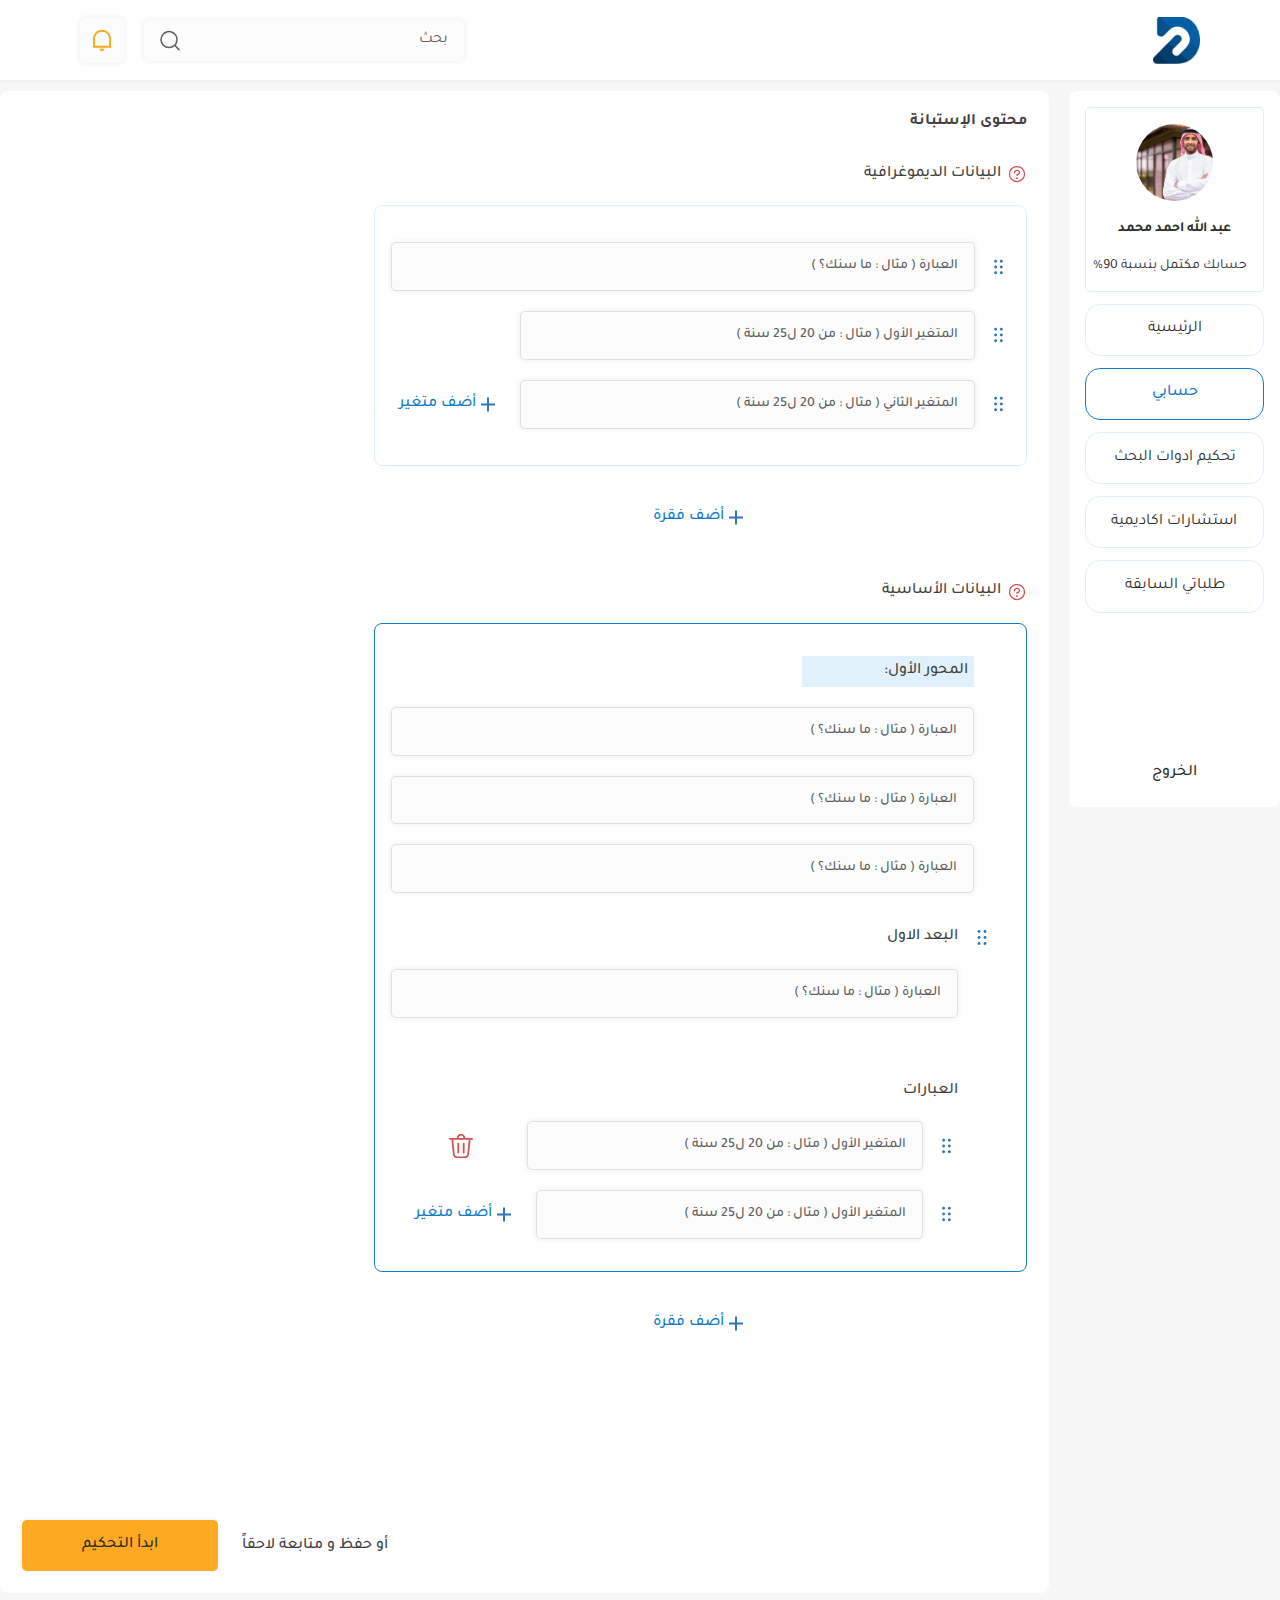
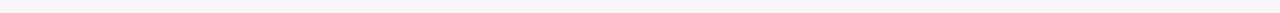
==== complete_questionnaire.html @ 5a5400a4 "Initial commit" ====
<!DOCTYPE html>
<html lang="ar" dir="rtl">

<head>
    <meta charset="UTF-8">
    <meta name="viewport" content="width=device-width, initial-scale=1.0">
    <link rel="stylesheet" href="./bootstrap/bootstrap.min.css">
    <link rel="preconnect" href="https://fonts.googleapis.com">
    <link rel="preconnect" href="https://fonts.gstatic.com" crossorigin>
    <link href="https://fonts.googleapis.com/css2?family=Tajawal:wght@200;300;400;500;700;800;900&display=swap" rel="stylesheet">
    

    <link rel="stylesheet" href="./styles/my_account.css">
    
    <script src="./bootstrap/bootstrap.min.js"></script>
    <title>Landing Page</title>
</head>

<body>
    <main class="main-container">
        <header class="header">
            <img src="../images/logo.png" alt="image logo" class="logo" />
            <div class="header-search">
                <div class="input-search">
                    <input type="text" name="search" placeholder="بحث" />
                    <img src="./images/icons/search.svg" alt="search icon" />
                </div>
                <div class="notification-container">
                    <img src="./images/icons/notifications.svg" alt="notification icon" />
                    <main class="notification">
                      <header>
                        <h1>اشعارات جديدة</h1>
                      </header>
                      <div class="notifications-container">
                        <div class="notification-item">
                          <img src="./images/icons/notification.svg" alt="notification right check icon"/>
                          <p>وافق 5 محكمون على طلبك, يمكنك الآن اكمال الطلب</p>
                        </div>
                      </div>
                    </main>
                </div>
                <div class="menu">
                    <img src="./images/menu.png" alt="menu icon" />
                </div>
            </div>
        </header>
        <div class="input-search" id="search">
          <input type="text" name="search" placeholder="بحث" />
          <img src="./images/icons/search.svg" alt="search icon" />
      </div>
        <aside class="aside show-aside">
            <div class="profile">
                <img src="./images/person1.png" alt="person profile image" />
                <h1>عبد الله احمد محمد</h1>
                <p>حسابك مكتمل بنسبة 90%</p>
            </div>
            <nav class="main-nav">
                <ul>
                    <li>
                        <a href="#">الرئيسية</a>
                    </li>
                    <li>
                        <a href="#" class="active">حسابي</a>
                    </li>
                    <li>
                        <a href="#">تحكيم ادوات البحث</a>
                    </li>
                    <li>
                        <a href="#">استشارات اكاديمية</a>
                    </li>
                    <li>
                        <a href="#">طلباتي السابقة</a>
                    </li>
                </ul>
            </nav>
            <button class="sign-out">الخروج</button>
        </aside>
        <main class="main">
            <div class="inner-main">
                <h1>محتوى الإستبانة</h1>
                <div class="questionnaire-sub-header">
                  <img src="./images/icons/questionIcon.svg" alt="question error icon" id="redicon"/>
                  <p>البيانات الديموغرافية</p>
                  <div class="to-help">
                    <p>اهلا بك, نحن هنا لمساعدتك. </p>
                    <p>اتبع هذا الرابط في التوقيت المحدد لبدء الإستشارة</p>
                  </div>
                </div>
                <div class="sections-container">
                  <div class="data-section" id="first-question-section">
                    <form class="form" id="dropArea">
                      <div class="drag-drop" draggable="true">
                        <img src="./images/icons/dragdrop.svg" alt="drog drop  icon" class="draggable"  draggable="true" ondragstart="dragStart(event)"/>
                        <input type="text" class="form-control general-control" id="exampleInputName" aria-describedby="textHelp" placeholder="العبارة ( مثال : ما سنك؟ )">
                  
                      </div>
                      <div class="drag-drop" draggable="true">
                        <img src="./images/icons/dragdrop.svg" alt="drag drop icon" class="draggable"  draggable="true" ondragstart="dragStart(event)"/>
                        <input type="text" class="form-control general-control second" id="exampleInputName" aria-describedby="textHelp" placeholder="المتغير الأول ( مثال : من 20 ل25 سنة )">
                        <div class="add-variable" id="add_var">
                          <img src="./images/icons/plus.svg" alt="plus icon"/>
                          <p>أضف متغير</p>
                        </div>
                      </div>
                      <div class="drag-drop" draggable="true">
                        <img src="./images/icons/dragdrop.svg" alt="drag drop icon" class="draggable"  draggable="true" ondragstart="dragStart(event)"/>
                        <input type="text" class="form-control general-control" id="exampleInputName" aria-describedby="textHelp" placeholder="المتغير الثاني ( مثال : من 20 ل25 سنة )">
                        <div class="add-variable">
                          <img src="./images/icons/plus.svg" alt="plus icon" />
                          <p onclick="addVariableItem(this)" id="add-variable-small">أضف متغير</p>
                        </div>
                      </div>
                    </form>
                  </div>
                </div>
                <div class="add-section">
                  <img src="./images/icons/plus.svg" alt="add plus icon"/>
                  <p onclick="addNewSection()">أضف فقرة</p>
                </div>
                <div class="main-data">
                  <div class="questionnaire-sub-header">
                    <img src="./images/icons/questionIcon.svg" alt="question error icon" id="redicon"/>
                    <p>البيانات الأساسية</p>
                    <div class="to-help">
                      <p>اهلا بك, نحن هنا لمساعدتك. </p>
                      <p>اتبع هذا الرابط في التوقيت المحدد لبدء الإستشارة</p>
                    </div>
                  </div>
                  <div class="main-data-content" id="second-question-section">
                    <div class="section-second-container">
                      <div class="inner-main-content">
                        <div class="first-part">
                          <p>المحور الأول:</p>
                        </div>
                        <form class="form">
                          <div class="form-item main-item">
                            <input type="text" class="form-control general-control" id="exampleInputName" aria-describedby="textHelp" placeholder="العبارة ( مثال : ما سنك؟ )">
                      
                          </div>
                          <div class="form-item main-item">
                            <input type="text" class="form-control general-control" id="exampleInputName" aria-describedby="textHelp" placeholder="العبارة ( مثال : ما سنك؟ )">
                      
                          </div>
                          <div class="form-item">
                            <input type="text" class="form-control general-control" id="exampleInputName" aria-describedby="textHelp" placeholder="العبارة ( مثال : ما سنك؟ )">
                      
                          </div>
                      </div>
                      <div class="first-part-container">
                        <header>
                          <img src="./images/icons/dragdrop.svg" alt="drag drop icon"/>
                          <p>البعد الاول</p>
                        </header>
                        <div class="form">
                          <div class="form-item">
                            <input type="text" class="form-control general-control" id="exampleInputName" aria-describedby="textHelp" placeholder="العبارة ( مثال : ما سنك؟ )">
                      
                          </div>
                          <div class="concepts-container">
                            <p class="concepts">العبارات</p>
                            <div class="concepts-container-item" id="dropArea">
                              <div class="drag-drop" draggable="true">
                                <img src="./images/icons/dragdrop.svg" alt="drag drop icon" class="draggable"  draggable="true" ondragstart="dragStart(event)"/>
                                <input type="text" class="form-control general-control second" id="exampleInputName" aria-describedby="textHelp" placeholder="المتغير الأول ( مثال : من 20 ل25 سنة )">
                                <div class="trash-icon"><button onclick="deleteItem(this)"><img src="./images/icons/trash.svg" alt="trash icon" /></button></div>
                              </div>
                              <div class="drag-drop" draggable="true">
                                <img src="./images/icons/dragdrop.svg" alt="drag drop icon" class="draggable"  draggable="true" ondragstart="dragStart(event)"/>
                                <input type="text" class="form-control general-control second" id="exampleInputName" aria-describedby="textHelp" placeholder="المتغير الأول ( مثال : من 20 ل25 سنة )">
                                <div class="add-variable">
                                  <img src="./images/icons/plus.svg" alt="plus icon"/>
                                  <p onclick="addVariableItem(this)" id="add-variable-small">أضف متغير</p>
                                </div>
                              </div>
                            </div>
                          </div>
                        </div>
                      </div>
                      <div class="inner-main-drag"></div>
                    </div>
                  </div>

                </div>
                <div class="add-section">
                  <img src="./images/icons/plus.svg" alt="add plus icon"/>
                  <p onclick="addNewSectionSecondContainer()">أضف فقرة</p>
                </div>
                <!-- <div class="main-data" id="third-question-section">
                  
                  <div class="main-data-content section-two">
                    <div class="inner-main-content">
                      <div class="first-part section-part">
                        <p>المحور الأول:</p>
                      </div>
                      <form class="form">
                        <div class="form-item main-item">
                          <input type="text" class="form-control general-control" id="exampleInputName" aria-describedby="textHelp" placeholder="العبارة ( مثال : ما سنك؟ )">
                          
                        </div>
                        <div class="form-item main-item">
                          <input type="text" class="form-control general-control" id="exampleInputName" aria-describedby="textHelp" placeholder="العبارة ( مثال : ما سنك؟ )">
                          
                        </div>
                        <div class="form-item">
                          <input type="text" class="form-control general-control" id="exampleInputName" aria-describedby="textHelp" placeholder="العبارة ( مثال : ما سنك؟ )">
                          
                        </div>
                    </div>
                    <div class="first-part-container">
                      <header>
                        <img src="./images/icons/dragdrop.svg" alt="drag drop icon"/>
                        <p>البعد الاول</p>
                      </header>
                      <div class="form">
                        <div class="form-item">
                          <input type="text" class="form-control general-control" id="exampleInputName" aria-describedby="textHelp" placeholder="العبارة ( مثال : ما سنك؟ )">
                          
                        </div>
                        <div class="concepts-container">
                          <p class="concepts">العبارات</p>
                          <div class="concepts-container-item"  id="dropArea">
                            <div class="drag-drop" draggable="true">
                              <img src="./images/icons/dragdrop.svg" alt="drag drop icon"/>
                              <input type="text" class="form-control general-control second" id="exampleInputName" aria-describedby="textHelp" placeholder="2المتغير الأول ( مثال : من 20 ل25 سنة )">
                              <div class="trash-icon"><button onclick="deleteItem(this)"><img src="./images/icons/trash.svg" alt="trash icon" /></button></div>
                            </div>
                            <div class="drag-drop" draggable="true">
                              <img src="./images/icons/dragdrop.svg" alt="drag drop icon"/>
                              <input type="text" class="form-control general-control second" id="exampleInputName" aria-describedby="textHelp" placeholder="22المتغير الأول ( مثال : من 20 ل25 سنة )">
                              <div class="add-variable">
                                <img src="./images/icons/plus.svg" alt="plus icon"/>
                                <p onclick="addVariableItem(this)" id="add-variable-small">أضف متغير</p>
                              </div>
                            </div>
                          </div>
                        </div>
                      </div>
                    </div>
                    <div class="inner-main-drag"></div>
                  </div>

                </div>
                <div class="add-section">
                  <img src="./images/icons/plus.svg" alt="add plus icon"/>
                  <p onclick="addNewSectionThirdContainer()">أضف فقرة</p>
                </div> -->
            </div>
            <div class="save-btn-container second-button">
              <div class="footer-desc">
                <p>أو حفظ و متابعة لاحقاً</p>
              </div>
              <button class="save">ابدأ التحكيم</button></div>
        </main>
    </main>
    <script src="./scripts/JsAfterBlazor.js"></script>
</body>

</html>
---- styles/my_account.css ----
*{
  margin:0;
  padding:0;
  box-sizing:border-box;
}
html{
  font-size:62.5%;
  scroll-behavior: smooth;
}
body{
  font-family: "Tajawal", sans-serif;
  background-color:#FCFCFC;
  position: relative;
}
a{
  text-decoration:none;
}
ul {
  list-style:none;
}

.main-container {
    width: 100%;
    display: grid;
    grid-template-areas: "header header " "aside main" "aside main";
    grid-template-columns: 211px 1fr;
    column-gap: 2rem;
    row-gap: 1.1rem;
    background-color: #F7F7F7;
    position: relative;
    min-height: 100vh;
    grid-template-rows:80px 80px;
  }

.main-container-question {
    width: 100%;
    display: grid;
    grid-template-areas: "header header" "aside question" "aside main";
    grid-template-columns: 211px 1fr;
        column-gap: 2rem;
    row-gap: 1.1rem;
    background-color: #F7F7F7;
    position: relative;
}

@media (max-width:768px) {
    .main-container {
        grid-template-areas: "header header " 
        "search search"
        "main main";
        grid-template-columns: 1fr 1fr;
        gap:0rem;
    }
}

@media (max-width:768px) {
    .main-container-question {
        grid-template-areas: "header header " 
        "search search"
        "question question" "main main";
        grid-template-columns: 1fr 1fr;
        gap: 1rem;

    }
}

.header {
    grid-area: header;
    display: flex;
    justify-content: space-between;
    align-items: center;
    padding: 1.6rem 8rem;
    box-shadow: 0px 0px 6px 0px rgba(0, 0, 0, 0.08);
    background-color: #fff;
}

@media(max-width:500px) {
    .header {
        padding: 1.2rem 0.8rem;
    }
}

.header .logo {
    width: 47px;
    height: 47px;
    object-fit: cover;
}

@media(max-width:768px) {
    .header .logo {
        width: 37px;
        height: 37px;
        object-fit: cover;
    }
}

.header-search {
    display: flex;
    align-items: center;
    gap: 2rem;
}

@media (max-width:500px) {
    .header-search {
        gap: 1rem;
    }
}

.header-search .input-search {
    width: 32rem;
    display: flex;
    justify-content: space-between;
    align-items: center;
    padding: 1rem 1.6rem;
    border-radius: 5px;
    background-color: #FCFCFC;
    box-shadow: 0px 0px 6px 0px rgba(0, 0, 0, 0.08);
  
  }
  #search{
    display: none;
    /* grid-area: search; */
  }
  @media (max-width:768px){
    #search{
      display: block;
      grid-area: search;
      display: flex;
    justify-content: space-between;
    align-items: center;
    padding: 1rem 1.6rem;
    border-radius: 5px;
    background-color: #FCFCFC;
    box-shadow: 0px 0px 6px 0px rgba(0, 0, 0, 0.08);
    width: 90%;
    margin: 1rem auto;
    }
    #search:focus-within {
      outline: none;
      box-shadow: 0px 0px 6px 0px hsl(37, 73%, 63%);
    }
  }
@media(max-width:600px) {
    .header-search .input-search {
        width: 22rem;
        display: none;
    }
}

.input-search input {
  font-size: 1.6rem;
  border: none;
  height: 100%;
  outline: none;
  font-weight: 400;
  line-height: 19.2px;
  color: #5F5F5F;
  width: 100%;
  background-color: transparent;
}

.input-search input::placeholder {
    font-size: 1.6rem;
    font-weight: 400;
    color: #5F5F5F;
    line-height: 19.2px;
}
.header-search .input-search:focus-within {
  outline: none;
  box-shadow: 0px 0px 6px 0px hsl(37, 73%, 63%);
}


@media(max-width:500px) {
    .input-search input::placeholder {
        font-size: 1.2rem;
    }
}

.notification-container {
    padding: 1.1rem 1.3rem;
    background-color: #FCFCFC;
    border-radius: 5px;
    box-shadow: 0px 0px 6px 0px rgba(0, 0, 0, 0.08);
    position: relative
}

@media(max-width:500px) {
    .notification-container {
        padding: 1.1rem
    }
}

.menu {
    display: none;
}

@media(max-width:768px) {
    .menu {
        display: block;
        padding: 1.1rem 1.3rem;
        background-color: #FCFCFC;
        border-radius: 5px;
        box-shadow: 0px 0px 6px 0px rgba(0, 0, 0, 0.08);
    }
    .menu img {
        width: 20px;
        height: 20px;
        object-fit: cover;
    }
}


.aside {
    grid-area: aside;
    padding: 1.6rem;
    width: 100%;
    border-radius: 8px;
    background-color: #fff;
    height: fit-content;
    margin-bottom: 2rem;
}

@media (max-width:768px) {
    .aside {
        position: absolute;
        z-index: 9999;
        height: calc(100% - 8rem);
        top: 8rem;
    }
    .show-aside {
        display: none;
    }
}
#main-chat-container{
  position: relative;
}
.aside .profile {
    padding: 1.6rem;
    border: 1px solid #DEEEFA;
    border-radius: 5px;
    text-align: center;
}

.aside .profile img {
    width: 7.7rem;
    height: 7.7rem;
    border-radius: 50%;
    object-fit: cover;
}

.aside .profile h1 {
    font-size: 1.4rem;
    font-weight: 700;
    line-height: 16.8px;
    color: #2E2E2E;
    margin: 2rem 0rem;
}

.aside .profile p {
    font-size: 1.4rem;
    font-weight: 400;
    line-height: 16.8px;
    color: #2E2E2E;
    text-align: right;
    margin-bottom: 0px;
    text-wrap: nowrap;
}

@media (max-width:500px) {
    .aside .profile p {
        text-align: center;
    }
}

.aside .profile-question {
    display: flex;
    justify-content: flex-start;
    align-items: center;
    gap: 0.4rem;
    margin-top: 1.2rem;
}

@media (max-width:500px) {
    .aside .profile-question {
        justify-content: center;
    }
}

.aside .profile-question img {
    width: 18px;
    height: 18px;
    object-fit: cover;
}

.aside .profile-question p {
    font-size: 1.4rem;
    font-weight: 400;
    line-height: 16.8px;
    text-align: right;
    margin-bottom: 0px;
    text-wrap: nowrap;
    color: #D35252;
}

.aside .main-nav {
    margin-top: 1.2rem;
    width: 100%;
}

.aside .main-nav ul {
    padding-left: 0px;
}

.aside .main-nav ul li a {
    display: block;
    padding: 1.55rem 2.6rem;
    border-radius: 15px;
    border: 1px solid #DEEEFA;
    font-size: 1.6rem;
    font-weight: 400;
    line-height: 19.2px;
    text-align: center;
    text-wrap: nowrap;
    color: #2E2E2E;
    margin-bottom: 1.2rem;
}

.aside .main-nav ul li a.active,
.aside .main-nav ul li a:hover {
    border: 1.5px solid #167CC8;
    color: #167CC8;
    font-weight: 500;
}

.aside .sign-out {
    outline: none;
    border: none;
    width: 100%;
    background: transparent;
    cursor: pointer;
    padding: 0.8rem;
    border-radius: 15px;
    font-size: 1.6rem;
    font-weight: 500;
    line-height: 19.2px;
    color: #2E2E2E;
    margin-top: 13.1rem;
}

.main {
    grid-area: main;
    padding: 3.2rem;
    border-radius: 8px;
    background-color: #fff;
    margin-left: 2.1rem;
    /* height: 100%; */
    margin-bottom: 2rem;
    overflow: hidden;
}

@media (max-width:800px){
  .main{
    margin-left: 0rem;
  }
}
.question {
    grid-area: question;
    background-color: #fff;
    box-shadow: 0px 0px 6px 0px rgba(0, 0, 0, 0.08);
    padding: 1.6rem 3.2rem;
    display: flex;
    justify-content: flex-start;
    align-items: center;
    gap: 1.6rem;
    margin-left: 2.1rem;
    border-radius: 8px;
}
.question-info-error{
  display: flex;
    justify-content: flex-start;
    align-items: center;
    gap: 0.4rem;
}
.question .question-link{
  font-weight: 400;
  font-size: 1.6rem;
  line-height: 19.2px;
  color: #167CC8;
  text-decoration: underline;
}
.question img {
    width: 18px;
    height: 18px;
    object-fit: cover;
}

.question p {
    font-size: 1.4rem;
    font-weight: 400;
    line-height: 16.8px;
    color: #D35252;
    text-align: right;
    margin-bottom: 0px;
}

@media (max-width:500px) {
    .question {
        padding: 1.1rem 2rem;
        margin-left: 0px;
    }
    .question p {
        font-size: 1.1rem;
        font-weight: 400;
        line-height: 16.8px;
        color: #D35252;
        text-align: right;
        margin-bottom: 0px;
    }
    .question p {
        text-align: center;
    }
}

.inner-main {
    width: 65%;
}

@media(max-width:1200px) {
    .inner-main {
        width: 100%;
    }
}



.main h1 {
    font-size: 1.6rem;
    line-height: 19.2px;
    font-weight: 700;
    text-align: right;
    color: #424242;
    margin-bottom: 2rem;
}

.main .add-image {
    padding: 2rem 0rem;
    margin: 2rem 0rem;
    display: flex;
    justify-content: flex-start;
    align-items: center;
    gap: 2rem;
}

.main .add-image img {
    width: 48px;
    height: 48px;
    border-radius: 50%;
    object-fit: cover;
}

.main .add-image p {
    font-size: 1.4rem;
    font-weight: 500;
    line-height: 16.8px;
    color: #167CC8;
    cursor: pointer;
}

.main .form .form-container {
    display: flex;
    justify-content: flex-start;
    align-items: center;
    gap: 2rem;
    margin-bottom: 2rem;
}

.main .form .form-container .form-item {
    width: 100%;
}

.main .form .label-general {
    font-size: 1.6rem;
    line-height: 19.2px;
    text-align: right;
    font-weight: 500;
    margin-bottom: 1.2rem;
    color: #2E2E2E;
    position: relative;
    flex-wrap: nowrap;
}

.main .general-control {
    background-color: #FCFCFC;
    padding: 1.5rem 1.6rem;
    border-radius: 5px;
    box-shadow: 0px 0px 6px 0px rgba(0, 0, 0, 0.08);
    color: #5F5F5F;
    font-size: 1.4rem;
    font-weight: 400;
    line-height: 16.8px;
}

.main .general-control:hover {
    border: 1px solid #167CC8;
}

.main .general-control::placeholder {
    font-size: 1.4rem;
    font-weight: 500;
    color: #5F5F5F;
    line-height: 16.8px;
}

.main .form .form-select,
.main .form .form-select {
    background-position: left.75rem center !important;
}

.main .form .form-select option {
    padding: 1rem;
}

.select-container {
    display: grid;
    grid-template-columns: 84px 1fr;
    gap: 1.2rem;
    position: relative;
}

.selector {
    width: 100%;
    height: 100%;
    display: flex;
    justify-content: space-between;
    align-items: center;
    gap: 1.6rem;
    padding: 0.8rem 1.6rem;
    border-radius: 5px;
    background-color: #FCFCFC;
    box-shadow: 0px 0px 6px 0px rgba(0, 0, 0, 0.08);
}

.selector:hover {
    border: 1px solid #167CC8;
}

.list {
    width: 84px;
    border-radius: 5px;
    overflow: hidden;
    text-align: center;
    position: absolute;
    right: 0;
    padding: 0px;
    background-color: #FCFCFC;
    box-shadow: 0px 0px 6px 0px rgba(0, 0, 0, 0.08);
    z-index: 999999;
}

.list .options {
    padding: 0.2rem;
}

.toggle-visible {
    visibility: hidden;
}

.options:hover {
    background-color: #424242;
    /* opacity:0.5; */
}

.select-container .select-country {
    padding: 0.8rem 1.6rem;
    border-radius: 5px;
    box-shadow: 0px 0px 6px 0px rgba(0, 0, 0, 0.08);
    border: 1px solid #167CC8;
    height: 100%;
}

.select-container option img {
    width: 24px;
    height: 24px;
    object-fit: cover;
}

.login-password {
    position: relative;
}

.eye-icon {
    position: absolute;
    left: 1%;
    top: 60%;
}

.change-password {
    font-size: 1.6rem;
    font-weight: 500;
    line-height: 19.2px;
    color: #167CC8;
    text-decoration: underline;
    margin-bottom: 0px;
    margin-top: 3.3rem;
    display: inline-block;
}

.data-job {
    font-size: 1.6rem;
    line-height: 19.2px;
    font-weight: 700;
    text-align: right;
    color: #424242;
    margin-bottom: 2rem;
    margin-top: 3.2rem;
}

.job-container {
    padding: 2rem 0rem;
}

.save-btn-container {
    display: flex;
    justify-content: flex-end;
    align-items: center;
}

.save-btn-container .save {
    margin-top: 5.2rem;
    border: none;
    border-radius: 5px;
    outline: none;
    padding: 1.6rem 6rem;
    font-size: 16px;
    font-weight: 500;
    line-height: 19.2px;
    color: #2E2E2E;
    background-color: #FDA922;
    box-shadow: 0px 0px 6px 0px rgba(0, 0, 0, 0.08);
}
.main .paypal-header{
  display: flex;
  justify-content: flex-start;
  align-items: center;
  gap: 1.6rem;
  margin-bottom: 4.8rem;
  flex-wrap: wrap;
}
.main .paypal-header li{
  padding: 1.6rem;
  font-size: 1.6rem;
  font-weight: 400;
  line-height: 19.2px;
  text-align: right;
  color: #424242;
}

.main .paypal-header li:hover,
.main .paypal-header li.active{
  border-bottom: 1px solid #167CC8;
}

#admin-aside .main-nav ul li a{
  display: flex;
  justify-content: center;
  align-items: center;
  gap: 0.8rem;
  margin-bottom: 2rem;
}

#admin-aside .main-nav ul li p{
  margin-bottom: 0px;
  padding: 0.6rem;
  background-color: #FDA92280;
  border-radius: 4px;
  font-size: 1.6rem;
  font-weight: 500;
  line-height: 19.2px;
  text-align: right;
  color: #2E2E2E;
  display: flex;
  justify-content: center;
  align-items: center;
  height: 22px;
}

/* notification */

.notification{
  position: absolute;
  top:5rem ;
  left: 0;
  width: 334px;
  height: 556px;
  padding:2.4rem 1rem;
  background-color: #fff;
  box-shadow: 0px 0px 6px 0px rgba(0, 0, 0, 0.08);
  display: none;
}
@media (max-width:500px) {
  .notification{
            left: -7rem;
        /* max-width: 100%; */
        margin: 2rem;
        width: 31.2rem;
  }
}
.notification header h1{
  font-weight: 400;
  font-size: 1.6rem;
  line-height: 19.2px;
  text-align: center;
  color: #5F5F5F;
  margin-bottom: 0px;
}
.notification header{
  margin-bottom: 3rem;
}
.notification-item{
  padding:2rem;
  border:1px solid #DEEEFA;
  display: flex;
  justify-content: flex-start;
  align-items: center;
  gap: 2.3rem;
}
.notification-item img{
  width: 24px;
  height: 24px;
  object-fit: cover;
}
.notification-item p{
  font-weight: 400;
  font-size: 1.6rem;
  line-height: 19.2px;
  text-align: right;
  color: #5F5F5F;
}
/* language */

.language,
.ugrants{
  padding:1.2rem;
  border-radius: 8px;
  width: 197px;
  border:1px solid #DEEEFA;
  text-align: center;
}
.language p{
  padding:1.6rem 4.1rem;
  font-weight: 500;
  font-size: 1.4rem;
  line-height: 16.8px;
  color: #5F5F5F;
  border-bottom: 0.5px solid #DEEEFA;
  margin-bottom: 0px;
}
.ugrants p{
  padding:1.6rem 5.8rem;
  font-weight: 500;
  font-size: 1.4rem;
  line-height: 16.8px;
  color: #5F5F5F;
  border-bottom: 0.5px solid #DEEEFA;
  margin-bottom: 0px;
}
.language p:last-child,
.ugrants p:last-child{
  border: none;
}
.show-notification{
  display: block;
  z-index: 111111;
}
.icon-not{
  box-shadow: 0px 0px 6px 0px hsl(206, 80%, 44%);
}
.table-responsive{
  overflow-x: scroll;
}
.table-responsive .table #link-talking{
  position: relative;
}
.table-responsive .table #link-talking .red-icon-img:hover{

}
.to-help{
  padding: 2rem;
  border-radius: 8px;
  background-color: #fff;
  width: fit-content;
  position: absolute;
  left: 0;
  top: 4rem;
  display: none;
z-index: 1111;
}
.to-help p{
  margin-bottom: 0px;
  font-size: 1.6rem;
  line-height: 19.2px;
  text-align: right;
  color: #424242;
  font-weight: 400;
}
.to-help p:first-child{
  margin-bottom: 0.8rem;
}
.show-red-message{
  display: block;
}
.hover-overlay {
  position: fixed;
  top: 0;
  left: 0;
  width: 100%;
  height: 100%;
  background-color: rgba(0, 0, 0, 0.5);
  z-index: 2;
}

/* consultion main */

.consultion-main{
  display: grid;
  grid-template-areas: 
  "service ask"
  "nominate ask";
  grid-template-columns: 1fr 483px;
  gap:2rem;
}
@media (max-width:1300px) {
  .main{
    padding: 2.2rem;
    margin-left: 0px;
  }
  .consultion-main{
    grid-template-areas: 
    "service service"
    "nominate nominate"
    "ask ask";
    grid-template-columns: 1fr;
  }
}
.service{
  grid-area: service;
  padding:3.2rem;
  border-radius: 8px;
  background-color: #fff;
}
.service header{
  margin-bottom: 3.2rem;
}
.service header h1{
  font-size: 1.8rem;
  font-weight: 700;
  line-height: 2.3rem;
  color: #167CC8;
  margin-bottom: 1.2rem;
}
.service header p{
  font-size: 1.6rem;
  font-weight: 500;
  line-height: 19.2px;
  color: #2E2E2E;
  margin-bottom: 0px;
  text-align: right;
}
.service .description-service{
  width: 475px;
  font-size: 1.6rem;
  line-height: 19.2px;
  text-align: right;
  font-weight: 400;
  margin-bottom: 3.2rem;
}
@media (max-width:800px) {
  
.service .description-service{
  width: 250px;
}
}
.service .service-btn{
  outline:none;
  border:none;
  padding: 1.7rem 2.8rem;
  background-color: #FDA922;
  border-radius: 5px;
  font-size: 1.6rem;
  color: #2E2E2E;
  font-weight: 500;
  line-height: 19.2px;
  margin-bottom: 3.2rem;
}
.nominate{
  grid-area: nominate;
  padding:3.2rem;
  border-radius: 5px;
  background-color: #fff;
  margin-bottom: 2rem;
}
.nominate header{
  display: flex;
  justify-content: flex-start;
  align-items: center;
  gap:1.2rem;
}
.nominate header img{
  width: 25.25px;
  height: 24px;
}
.nominate header p{
  font-size: 1.8rem;
  font-weight: 500;
  line-height: 21.6px;
  color: #2E2E2E;
  margin-bottom: 0px;
}
.nominate-cards{
  display: flex;
  justify-content: space-between;
  align-items: center;
  margin-top: 2rem;
  gap: 2rem;
}
@media (max-width:800px) {
  .nominate-cards{
    flex-direction: column;
    width: 100%;
    flex-wrap: wrap;
  }
}
.nominate-card{
  padding:1.6rem;
  text-align: center;
  border-radius: 15px;
  flex: 1;
  border: 1px solid #DEEEFA;
}

@media (max-width:800px) {
  .nominate-card{
    width:80%;
  }
}
@media (min-width:800px) and (max-width:1200px) {
  .nominate-card{
    padding: 1rem;
  }
}
.nominate-card .nominate-person{
  width: 62.5px;
  height: 62.5px;
  border-radius: 50%;
  object-fit: cover;
  margin-bottom: 1.6rem;
}
@media (min-width:800px) and (max-width:1200px) {
  .nominate-card .nominate-person{
    width: 50.5px;
    height: 50.5px;
  }
}
.nominate-card .nominate-rate{
  display: flex;
  justify-content: center;
  align-items: center;
  gap: 1.4rem;
  margin-bottom: 1.2rem;
} 
@media (min-width:800px) and (max-width:1200px) {
  .nominate-card .nominate-rate{
    gap:1rem
  }
}
.nominate-card .nominate-rate img{
  width: 15px;
  height: 14.25px;
}
.nominate-card .nominate-rate span{
  font-weight: 400;
  font-size: 1.4rem;
  line-height: 16.8px;
  text-align: center;
  color: #167CC8;
}
.nominate-card h3{
  font-size: 1.6rem;
  font-weight: 500;
  line-height: 19.2px;
  color: #2E2E2E;
  margin-bottom: 1.6rem;
}
@media (min-width:800px) and (max-width:1200px) {
  .nominate-card h3{
    font-size: 1.4rem;
  }
}

.nominate-card .nominate-number,
.nominate-card .complete-search{
  font-size: 1.4rem;
  font-weight: 400;
  text-align: center;
  line-height: 16.8px;
  color: #167CC8;
  margin-bottom: 1.2rem;
}
@media (min-width:800px) and (max-width:1200px) {
  
.nominate-card .nominate-number,
.nominate-card .complete-search{
    font-size: 1.2rem;
  }
}
.nominate-card .nominate-number{
  margin-bottom: 0px;
}
.nominate-card button{
  outline:none;
  border:1px solid #FDA922;
  padding: 1.7rem 2.6rem;
  background-color: transparent;
  border-radius: 5px;
  font-size: 1.6rem;
  color: #2E2E2E;
  font-weight: 500;
  line-height: 19.2px;
  margin-top: 1.6rem;
}
@media (min-width:800px) and (max-width:1200px) {
  
  .nominate-card button{
      font-size: 1.2rem;
      padding: 1.5rem 2.2rem;

    }
  }
.ask{
  grid-area: ask;
  padding:3.2rem;
  border-radius: 8px;
  background-color: #fff;
}

@media (max-width:700px) {
  .ask{
    padding: 0px;
  }
}
.ask header{
  margin-bottom: 3.2rem;
}
.ask header h1{
  font-size: 1.8rem;
  font-weight: 700;
  line-height: 23px;
  color: #167CC8;
  margin-bottom: 1.2rem;
}
.ask header p{
  font-size: 1.6rem;
  font-weight: 500;
  line-height: 19.2px;
  color: #2E2E2E;
  margin-bottom: 0px;
}
.ask ul{
  list-style: circle;
  padding-right: 2rem;
}
.ask ul li{
  font-weight: 400;
  font-size: 1.4rem;
  text-align: right;
  line-height: 16.8px;
 
  color: #2E2E2E;
}
.nominate-container .calendar,
.ask .calendar{
  margin-top: 10.3rem;
  border-radius: 12px;
  border: 1px solid #D3D3D3;
  padding: 2rem;
  width:100%;
}
.nominate-container .calendar header,
.ask .calendar header{
  padding: 0rem 2rem;
  display: flex;
  justify-content: space-between;
  align-items: center;
  margin-bottom: 1rem;
}
.nominate-container .calendar img,
.ask .calendar header img{
  width: 19.97px;
  height: 19.97px;
  object-fit: cover;
}
.nominate-container .calendar header p,
.ask .calendar header p{
  font-weight: 400;
  font-size: 14.97px;
  line-height: 17.97px;
  color: #19191A;
  margin-bottom: 0px;
}
.nominate-container .calendar .line-calender,
.ask .calendar .line-calender{
  width: 300px;
  border: 0.83px solid #F2F2F3;
  margin: 0px auto;
}
.nominate-container .calendar .days,
.ask .calendar .days{
  padding: 1.2rem 0rem;
  display: flex;
  justify-content: space-between;
  align-items: center;
  gap: 0.4rem;
  list-style: none;
}
.nominate-container .calendar .days li,
.ask .calendar .days li{
  font-weight: 500;
  font-size: 1.6rem;
  line-height: 19.2px;
 
  text-align: right;
  color: #161617;
}
.nominate-container .calendar .days-numbers,
.ask .calendar .days-numbers{
  display: flex;
  justify-content: flex-start;
  align-items: center;
  gap: 1.1rem;
  flex-wrap: wrap;
  list-style: none;
  padding: 0px;
  margin: 0px;
}
@media (max-width:500px) {
  .nominate-container .calendar .days-numbers,
  .ask .calendar .days-numbers{
    gap:1rem;
  }
}
.nominate-container .calendar .days-numbers li,

.ask .calendar .days-numbers li{
  font-weight: 500;
  font-size: 1.6rem;
  line-height: 19.2px;
  text-align: right;
  color: #0C0C0D;
  padding: 1.2rem 1.7rem;
  background-color: #F2F2F3;
  border-radius: 100%;
}
@media (max-width:600px){
  .nominate-container .calendar .line-calender,

.ask .calendar .line-calender{
  width:150px
}



}
@media (min-width:1200px) and (max-width:1300px){
  .nominate-container .calendar,
  .ask .calendar{
    width:42%
  }
}
@media (min-width:1000px) and (max-width:1199px){
  .nominate-container .calendar,
  .ask .calendar{
    width:48%
  }
}
@media (min-width:800px) and (max-width:999px){
  .nominate-container .calendar,
  .ask .calendar{
    width:72%
  }
}
.nominate-container .calendar .line-calender2,
.ask .calendar .line-calender2{
  width: 360px;
  border: 0.83px solid #F2F2F3;
  margin: 0.8rem auto 0rem auto;
}
@media (max-width:600px) {
  .nominate-container .calendar .line-calender2,
.ask .calendar .line-calender2{
  width:200px;
} 
}
@media (max-width:500px) {
  .nominate-container .calendar ,
  .ask .calendar{
    width:90%;
  }
}

.ask .calendar .comming-calenders{
  display: flex;
  justify-content: flex-start;
  align-items: center;
  gap: 1.2rem;
  padding-right: 3.2rem;
  margin-top: 1.2rem;
}
.ask .calendar .comming-calenders img{
  width: 24px;
  height: 26.67px;
  object-fit: cover;
}
.ask .calendar .comming-calenders p{
  font-weight: 500;
  font-size: 1.4rem;
  color: #5F5F5F;
  text-align: right;
  line-height: 16.8px;
  margin-bottom: 0px;
}

/* end of consultion main */

/* accept message */
.main-message-accept{
  display: flex;
  justify-content: center;
  align-items: center;
  height: 100vh;
  flex-direction: column;
}
@media(max-width:800px) {
  .form-container {
      display: flex;
      justify-content: center;
      align-items: center;
      gap: 1rem;
      flex-direction: column;
  }
  .inner-main {
      width: 100%;
  }
}
.accept-message-container{
  padding: 3.2rem 10rem;
  background-color: #fff;
  border-radius: 8px;
  text-align: center;
}
@media (max-width:500px) {
  .accept-message-container{

    padding: 3.2rem;
  }
  }
.accept-message-container img{
  width: 151px;
  height: 168px;
}
.accept-message-container h1{
  font-size: 1.8rem;
  font-weight: 500;
  color: #424242;
  line-height: 21.8px;
  margin-bottom: 0.8rem;
}
.accept-message-container p{
  margin-bottom: 0px;
  font-size: 1.4rem;
  font-weight: 400;
  color: #424242;
  line-height: 16.8px;
  width: 40rem;
}

@media (max-width:500px) {
  .accept-message-container p{
    width: 100%;
  }
}

.message-box-container{
  padding: 7.1rem 18.5rem;
  background-color: #fff;
  border-radius: 8px;
}

@media (max-width:500px) {
  
.message-box-container{
   padding: 5rem;
  }
}

.message-box-container img{
  width: 230px;
  height: 230px;
  object-fit: cover;
}
/* end of accept mesage */


/* admin account */

#admin-account header{
  display: flex;
  justify-content: flex-start;
  align-items: center;
  gap: 1.2rem;
}
#admin-account header img{
  width: 41px;
  height: 41px;
}
#admin-account header h2{
  font-weight: 700;
  font-size: 2.4rem;
  line-height: 28.8px;
  color: #167CC8;
}
#admin-account .admin-total-price-container{
  display: flex;
  justify-content: flex-start;
  align-items: center;
  gap: 2rem;
  margin-top: 3.2rem;
  /* flex-wrap: wrap; */
}
@media (max-width:500px) {
  #admin-account .admin-total-price-container{
    flex-direction: column;
    align-items: flex-start;
    width: 100%;
  }
}
#admin-account .admin-total-price-container .admin-price-item{
  flex: 1;
  padding: 2rem 0rem;
  background-color: #fff;
  border-radius: 8px;
  box-shadow: 0px 0px 6px 0px rgba(0, 0, 0, 0.08);
  border: 1px solid #FDA922;
  

}
@media (max-width:500px) {
  #admin-account .admin-total-price-container .admin-price-item{
  
    width: 100%;
  }
}

#admin-account .admin-total-price-container .admin-price-item h2{
  font-size: 1.8rem;
  font-weight: 500;
  text-align: center;
  line-height: 21.6px;
  color: #2E2E2E;
  margin-bottom: 2rem;
}


#admin-account .admin-total-price-container .admin-price-item p{
  margin-bottom: 0px;
  font-size: 3.2rem;
  font-weight: 700;
  text-align: center;
  line-height: 38.4px;
  color: #167CC8;
  text-wrap: nowrap;
}
#admin-account .admin-total-price-container .admin-price-item#item2{
  border: 1px solid #167CC8;
}

/* end of admin account */


/*admin arbitrator bound */

.table {
  margin-top: 1.2rem;
  padding: 0.8rem
}

.table>:not(caption)>*>* {
  padding: 1.5rem
}

@media (max-width:800px) {
  .table>:not(caption)>*>* {
      padding: 1.2rem;
      text-wrap: nowrap;

  }
}
@media (min-width:801px) and (max-width:1200px) {
  .main .form #responsive-form {
    flex-wrap: wrap;
  }
  .main .form #responsive-form .form-item{
    width:45%
  }
}
@media (max-width:800px) {
  .table thead tr th {
      font-size: 1.2rem;
      text-wrap: nowrap;

  }
}

.table thead tr th {
  font-size: 1.6rem;
  font-weight: 500;
  line-height: 19.2px;
  text-align: right;
  text-wrap: nowrap;

  color: #424242;
}

@media (max-width:800px) {
  .table thead tr th {
      font-size: 1.2rem;
      text-wrap: nowrap;

  }
}
#number-table{
  color: #167CC8;
  font-size: 1.6rem;
  font-weight: 400;
  text-align: right;
  line-height: 19.2px;
}
label.check-table,
.table tbody tr td {
  font-size: 1.6rem;
  font-weight: 400;
  line-height: 19.2px;
  text-align: right;
  color: #424242;
  text-wrap: nowrap;

}

@media (max-width:800px) {
  label.check-table,
  .table tbody tr td {
      font-size: 1.6rem;
      text-wrap: nowrap;
  }
}

.table .form-check-input {
  float: right;
  margin-left: 0.6rem;
  margin-right: 0px;
  padding: 0.9rem;
  text-wrap: nowrap;
}

#control-order .table tbody tr td:last-child{
  text-align: left;
}
#control-order .table thead tr th:last-child{
  text-align: left;
}
#control-order.main-container-question{
  grid-template-rows: 80px 75px;
}
@media (max-width:800px) {
  .table .form-check-input {
      padding: 0.4rem;
  }
}
.main-data{
  margin-top: 4.4rem;
  margin-bottom: 3.2rem;
}

#admin-form.form .form-container .form-item .label-general{
  margin-bottom: 1.8rem;
}
.add-part-section{
  margin-top: 3.2rem;
}
.add-part{
  display: flex;
  justify-content: flex-start;
  align-items: center;
  gap: 2rem;
}
@media (max-width:500px) {
  .add-part{
    flex-direction: column;
    align-items: flex-start;
    width: 100%;
  }
}

.add-part .add-data-container{
  border-radius: none;
  outline: none;
  padding: 0.8rem 1.6rem;
  display: flex;
  justify-content: flex-start;
  align-items: center;
  gap: 0.6rem;
}
.add-part img{
  width: 24px;
  height: 24px;
  object-fit: cover;
}
.add-part p{
  font-size: 1.6rem;
  color: #D3D3D3;
  line-height: 19.2px;
  font-weight: 500;
  text-wrap: nowrap;
  margin-bottom: 0px;
}

 .controls-number-container{
  display: flex;
  justify-content: flex-start;
  align-items: center;
  gap: 1.6rem;
  margin-bottom: 1.6rem;
  flex-wrap: wrap;
}
.controls-number-container a {
  margin-bottom: 0px;
  font-size: 1.6rem;
  font-weight: 500;
  line-height: 19.2px;
  text-align: right;      
  color: #2E2E2E;
  padding: 1.6rem; 
  
}
.controls-number-container a.active,
.controls-number-container a:hover{
  border-bottom: 1px solid #167CC8;
}
@media(max-width:300px){
  
   .controls-number-container{
    flex-direction: column;
    justify-content: flex-start;
    width: 100%;
    align-items: flex-start;
    gap: 3.2rem;
  }
}
.table tr:last-child{
  text-align: left;
}
.table td:last-child{
  text-align: left;
}
.detail-desc{
  font-size: 1.6rem;
  font-weight: 500;
  line-height: 19.2px;
  color: #2E2E2E;
  margin-left: 1rem;
}
#table-name{
  font-size: 1.6rem;
  font-weight: 400;
  line-height: 19.2px;
  text-align: right;
  color: #2E2E2E;
}
#percent-error{
  color: #D35252;
}
#bound-table{
  width: 40%;
  margin-top: 4rem;
}
@media (max-width:600px) {
  #bound-table{
    width: 100%;
  }
}
#bounds-table.table>:not(caption)>*>* {
  padding:3rem;
}
#green-correct{
  display: flex;
  justify-content: flex-end;
  align-items: center;
  gap: 1.6rem;
}
#green-correct .agree img{
  width: 24px;
  height: 24px;
  object-fit: cover;
}
#gender-admin{
  width: 50%;
}
@media (max-width:900px) {
  #gender-admin{
    width: 100%;
  }
}
.save-btn-container{
  display: flex;
  justify-content: flex-end;
  align-items: center;
  gap: 1.6rem;
  margin-top: 12.4rem;
}
.save-btn-container #delete-account{
  margin-top: 5.2rem;
    border: none;
    border-radius: 5px;
    outline: none;
    padding: 1.6rem 3.1rem;
    font-size: 16px;
    font-weight: 500;
    line-height: 19.2px;
    color: #fff;
    background-color: #D35252;
    box-shadow: 0px 0px 6px 0px rgba(0, 0, 0, 0.08);
}
@media (max-width:600px) {
  .save-btn-container #delete-account{
    padding: 1.6rem 1.5rem;
  }
  .save-btn-container .save{
    padding: 1.6rem 4rem;
  }
}
#header-account{
  margin-top: 6rem;
}
.main .upload-image{
  padding: 1.2rem 0rem;
  margin-bottom: 2rem;
  display: flex;
  justify-content: flex-start;
  align-items: flex-start;
  flex-direction: column;
}
.main .upload-image img{
  width: 77px;
  height: 77px;
  object-fit: cover;
  border-radius: 50%;
}
.main .upload-image button{
  margin-bottom: 0px;
  border: none;
  outline: none;
  background-color: transparent;
  font-size: 1.4rem;
  font-weight: 500;
  line-height: 16.8px;
  color: #D35252;
  margin-top: 2rem;
}
@media (max-width:500px) {
  
.main .upload-image{
  padding: 1.2rem 0rem;
  margin-bottom: 2rem;
  margin-left: auto;
  margin-right: auto;
  text-align: center;
}
}
@media (max-width:500px) {
  #admin-main-student .form .form-container{
    flex-direction: column;
    align-items: flex-start;
  }
}



/*end admin arbitrator bound */

/* admin bound detail */
@media (min-width:801px) and (max-width:1300px){
  .form #responsive-table {
    flex-wrap: wrap;
  }
  
  .form #responsive-table  .form-item{
    width: 40%;
  }
  #gender-admin{
    width:30%;
  }
  .form #responsive-table #country-number{
    width:50%;
  }
}
@media (max-width:850px) {
  #admin-bound-container {
    gap:2.5rem;
  }
}
@media (min-width:801px) and (max-width:1300px){
  #general-responsive {
    flex-wrap: wrap;
  }
  
  #general-responsive  .form-item{
    width: 46%;
  }
  
}
/* end of admin bound detail */


/* admin chat support */
#admin-chat-support{
  position: relative;
}
.common-question-header{
  display: flex;
  justify-content: flex-start;
  align-items: center;
  gap: 1.2rem;
  margin-bottom: 2rem;
}

.common-question-header img{
  width: 24px;
  height: 24px;
  object-fit: cover;
}
.common-question-header h2{
  font-size: 1.6rem;
  font-weight: 700;
  line-height: 19.2px;
  text-align: right;
  color: #424242;
}
.message-container-detail{

}
.message-container-detail .message-detail{
  display: flex;
  justify-content: space-between;
  align-items: flex-start;
  padding: 1.6rem 3.2rem;
  border-radius: 8px;
  box-shadow: 0px 0px 6px 0px rgba(0, 0, 0, 0.08);
  gap: 14.6rem;
  margin-bottom: 2rem;
}

@media (max-width:900px) {
  
.message-container-detail .message-detail{
  flex-direction: column;
  width: 100%;
  justify-content: flex-start;
  gap: 1rem;
  padding: 1.6rem;
}
.message-container-detail .message-detail:last-child{
  margin-bottom: 6rem;
}
}
.message-detail-info{
  display: flex;
  justify-content: flex-start;
  align-items: flex-start;
  gap: 2rem;
}
@media (max-width:500px) {
  .message-detail-info{
    display: flex;
    justify-content: flex-start;
    align-items: flex-start;
    gap: 2rem;
  }
}
.message-detail-info h2{
  font-size: 1.4rem;
  font-weight: 700;
  line-height: 16.8px;
  text-align: right;
  color: #5F5F5F;
  text-wrap: nowrap;
}
.message-detail-info p{
  font-size: 1.4rem;
  font-weight: 400;
  line-height: 16.8px;
  text-align: right;
  color: #5F5F5F;
  margin-bottom: 0px;
}
@media (max-width:900px){
  .message-data{
    margin-right: auto;
  }
}
.message-data p{
  font-size: 1.2rem;
  font-weight: 400;
  line-height: 14.4px;
  text-align: right;
  color: #5F5F5F;
  margin-bottom: 0px;
  text-wrap: nowrap;

}
.chat-container{
  display: flex;
  align-items: center;
  gap:2rem;  
  position: absolute;
  bottom: 3.2rem;
  right: 3.2rem;
  left: 3.2rem;
  margin-bottom: 1.2rem;
}
.chat-container .form-item{
  flex: 1;
}
.chat-container .upload-images{
  display: flex;
  justify-content: flex-start;
  align-items: center;
  gap: 2rem;
  margin-bottom: 1.2rem;
}
.chat-container .upload-images button{
  outline: none;
  border: none;
  background-color: transparent;
} 
.chat-container .upload-images button img{
  cursor: pointer;
}
@media (max-width:800px){
  .chat-container{
    bottom: 0;
  }
  .chat-container .upload-images button img{
    width: 30px;
    height:30px;
    object-fit: cover;
  }
}
#admin-question{
  position: relative;
}
#admin-question .common-question-header {
  align-items: center;
}
#admin-question .common-question-header h2{
  border-bottom: 1px solid #5F5F5F;
}
#admin-question .header{
  margin-bottom: 2.7rem;
  background-color: transparent;
  box-shadow: none;
  padding: 0px;
}
.chat-filter{
  display: flex;
  justify-content: space-between;
  align-items: center;

}
@media (max-width:500px) {
  .chat-filter{
    flex-direction: column;
    width: 100%;
    justify-content: flex-start;
    align-items: flex-start;
  }
}
.chat-filter .form{
  width: 20%;
}
@media (max-width:500px) {
  .chat-filter .form{
    width: 100%;
  }
}

.admin-chat-container{
  margin-top: 2rem;
}
.admin-chat-container .admin-chat-item{
  display: flex;
  justify-content: space-between;
  align-items: flex-start;
  background-color: #fff;
  border-radius: 8px;
  box-shadow: 0px 0px 6px 0px rgba(0, 0, 0, 0.08);
  padding: 3.2rem;
  margin-bottom: 2rem;
}
@media (max-width:800px) {
  
.admin-chat-container .admin-chat-item{
  flex-direction: column;
  width: 100%;
  justify-content: flex-start;
  align-items: flex-start;
}
}
.admin-chat-container .admin-chat-inner{
  display: flex;
  justify-content: flex-start;
  align-items: flex-start;
  gap: 1.2rem;
}


.admin-chat-container .admin-chat-inner img{
  width: 24px;
  height: 24px;
  object-fit: cover;
}
.admin-chat-container .admin-chat-inner p{
  font-size: 1.6rem;
  font-weight: 400;
  line-height: 19.2px;
  text-align: right;
  color: #424242;
  text-decoration: underline;
  margin-bottom: 1.4rem;
}
.admin-chat-container .admin-chat-inner p:last-child{
  margin-bottom: 0px;
}
.admin-chat-container .admin-chat-inner p:last-child{
  font-size: 1.6rem;
  font-weight: 500;
  line-height: 19.2px;
  text-align: right;
  color: #424242;
  text-decoration: none;
  margin-bottom: 0px;
}
.chat-date{
  display: flex;
  justify-content: flex-end;
  align-items: flex-end;
  flex-direction: column;
}
@media (max-width:800px) {
  .chat-date{
    flex-direction: row;
    justify-content: flex-end;
    align-items: center;
    gap: 1.2rem;
    margin-right:auto;
  }
}
.chat-date h5{
  font-size: 1.6rem;
  font-weight: 500;
  line-height: 19.2px;
  text-align: left;
  color: #424242;
  padding: 0.6rem;
  background-color: #FDA92280;
  border-radius: 4px;
  width: fit-content;
  margin-bottom: 3.6rem;
}
@media (max-width:800px) {
  .chat-date h5{
    margin-bottom: 0px;
  }
}
.chat-date p{
  margin-bottom: 0px;
  font-size: 1.4rem;
  font-weight: 400;
  line-height: 19.2px;
  text-align: right;
  color: #424242;
  text-wrap: nowrap;
}
@media (max-width:500px) {
  
.chat-filter .header-search {
  width: 100%;
  margin-bottom: 2rem;
}
}
#inner-form-container{
  width: 100%;
}
.form-outer-label{
  display: flex;
    justify-content: flex-start;
    align-items: center;
    gap: 2rem;
    margin-bottom: 2rem;
}
.form-outer-label p{
  margin-bottom: 0px;
  width: 100%;
  font-size: 1.6rem;
  font-weight: 500;
  line-height: 19.2px;
  color: #2E2E2E;
}

.inner-form{
  width: 40%;
  display: flex;
  justify-content: flex-start;
  align-items: flex-start;
  flex-direction: column;
  gap: 2.9rem;
}
@media (max-width:800px) {
  .inner-form{
    width: 100%;
  }
}
.inner-form .form-item{
  width: 100%;
}
.inner-form a{
  margin-top: 2rem;display: block;
  font-size: 1.6rem;
  font-weight: 500;
  line-height: 19.2px;
  color: #167CC8;
  text-decoration: underline;
}
.text-container{
  margin-top: 2.9rem;
}
.text-container textarea{
  width: 100%;
  height: 289px;
  background-color: #FCFCFC;
  box-shadow: 0px 0px 6px 0px rgba(0, 0, 0, 0.08);
  border-radius: 5px;
  font-size: 1.4rem;
  font-weight: 400;
  line-height: 16.8px;
  color: #5F5F5F;
  padding: 2.4rem;
  resize: none;
}
.save-btn{
  display: flex;
  justify-content: flex-end;
  align-items: center;
  margin-top: 2.9rem;
}

.save-btn button{
  outline: none;
  border: none;
  background-color: #FDA922;
  box-shadow: 0px 0px 6px 0px rgba(0, 0, 0, 0.08);
  padding: 1.7rem 6rem;
  border-radius: 5px;
  font-size: 1.6rem;
  font-weight: 500;
  line-height: 19.2px;
  color: #2E2E2E;
}


/* end of admin chat support */

/* accordin item in admin faq */

.questions-list #accordionContainer{
  display:flex;
  justify-content:center;
  flex-direction:column;
  gap:2.4rem;
}
.questions-list .accordion-item{
  border:none;
  box-shadow:0px 0px 10px 0px rgba(0, 0, 0, 0.08);
}

.accordion-button::after {
  background-image: url("data:image/svg+xml,%3Csvg width='20' height='12' viewBox='0 0 20 12' fill='%23167CC8' xmlns='http://www.w3.org/2000/svg'%3E%3Cpath d='M19.5598 1.25952C19.2778 0.990747 18.8954 0.839762 18.4967 0.839762C18.098 0.839762 17.7157 0.990747 17.4337 1.25952L9.99092 8.35611L2.54815 1.25952C2.26457 0.998364 1.88476 0.85386 1.49052 0.857126C1.09629 0.860393 0.719168 1.01117 0.44039 1.27698C0.161612 1.54279 0.00348282 1.90237 5.72205e-05 2.27827C-0.00336838 2.65417 0.148186 3.01631 0.422075 3.28671L8.92788 11.3969C9.20985 11.6657 9.59222 11.8167 9.99092 11.8167C10.3896 11.8167 10.772 11.6657 11.054 11.3969L19.5598 3.28671C19.8416 3.01785 20 2.65326 20 2.27311C20 1.89296 19.8416 1.52837 19.5598 1.25952Z' fill='%23167CC8'/%3E%3C/svg%3E%0A");
  margin-right:auto;
  margin-left:0px;
}


.questions-list .accordion-button{
  padding:2.2rem 2.4rem;
  font-size:1.4rem;
  font-weight:400;
  line-height:16.8px;
}
@media (min-width:501px) and (max-width:890px) {
  

  .questions-list .accordion-button{
    padding: 2.2rem 0.5rem;
    font-size: 1.4rem;
    font-weight: 400;
    line-height: 16.8px;
    text-align: right;
  }
  }
@media (max-width:500px) {
  

.questions-list .accordion-button{
  padding: 2.2rem 0.5rem;
  font-size: 1.4rem;
  font-weight: 400;
  line-height: 16.8px;
  text-align: right;
}
}
.contact-us{
  margin-top: 2rem;
  padding: 3.2rem;
  background-color: #fff;
  border-radius: 8px;
}
.contact-desc{
  font-size: 1.6rem;
  font-weight: 500;
  line-height: 19.2px;
  text-align: right;
  color: #424242;
  width: 607px;
  margin-bottom: 0px;
}
@media (max-width:800px) {
  .contact-desc{
    width: 100%;
  }
}
.common-area{
  height: 111px;
  background-color: #FCFCFC;
  box-shadow: 0px 0px 6px 0px rgba(0, 0, 0, 0.08);
  border-radius: 5px;
  margin-top: 2rem;
  font-size: 1.4rem;
  padding: 1.6rem;
  font-weight: 400;
  line-height: 16.8px;
  text-align: right;
}
.common-btn{
  display: flex;
  justify-content: flex-end;
  align-items: center;
  margin-top: 2.7rem;
}
.common-btn button{
  border: none;
  outline: none;
  box-shadow: 0px 0px 6px 0px rgba(0, 0, 0, 0.08);
  background-color: #FDA922;
  color: #424242;
  border-radius: 5px;
  padding: 1.5rem 5.5rem;
  font-size: 1.6rem;
  font-weight: 500;
  line-height: 19.2px;
}
/* admin part */
#admin-faq .accordion-item{
  flex: 1;
}
#admin-faq .item-container{
  display: flex;
  justify-content: flex-start;
  align-items: flex-start;
  gap: 2rem;
}
#admin-faq .item-container .image-container{
  display: flex;
  justify-content: flex-start;
  align-items: center;
  gap: 1.6rem;
}
@media (max-width:500px) {
  #admin-faq .item-container .image-container{
    flex-direction: column;
    padding: 0px;
  }
}
#admin-faq .item-container .image-container button{
  outline: none;
  border: none;
  background-color: transparent;
}
#admin-faq .item-container .image-container img{
  width: 44px;
  height: 44px;
  object-fit: cover;
}

@media (max-width:500px) {
  #admin-faq .item-container .image-container img{
    width: 34px;
  height: 34px;
  object-fit: cover;
  }
}
#admin-faq  .main{
  background-color: #fff;
}
#admin-faq .add-question{
  display: flex;
  justify-content: flex-start;
  align-items: center;
  gap: 0.6rem;
  padding: 0.8rem 1.6rem;
  margin-bottom: 3rem;
}
#admin-faq .add-question img{
  width: 24px;
  height: 24px;
  object-fit: cover;
}
#admin-faq .add-question p{
  margin-bottom: 0px;
  font-size: 1.6rem;
  font-weight: 500;
  line-height: 19.2px;
  text-align: right;
  color: #167CC8;
  cursor: pointer;
}

/* end of accordin item in admin faq */

/* admin controls numbers */

#control-order .question .question-header{
  display: flex;
  justify-content: flex-start;
  align-items: center;
  gap: 1.2rem;
  padding: 0.8rem;
  border-radius: 8px;
  cursor: pointer;
}
#control-order .question .question-header.active,
#control-order .question .question-header:hover{
  box-shadow: 0px 0px 6px 0px rgba(0, 0, 0, 0.08);
}
#control-order .question .question-header img{
  width: 26.32px;
  height: 26px;
  object-fit: cover;
}
#control-order .question .question-header a,
#control-order .question .question-header p{
  margin-bottom: 0px;
  font-size: 1.4rem;
  font-weight: 400;
  text-align: right;
  line-height: 19.2px;
  color: #2E2E2E;
}
.control-numbers{
  display: flex;
  justify-content: space-between;
  gap:1.2rem;
  align-items: center;
}
.control-numbers .controls-number-container{
  display: flex;
  justify-content: flex-start;
  align-items: center;
  gap: 1.6rem;
  flex-wrap: wrap;
}
@media (max-width:400px) {
  .control-numbers{
    flex-direction: column;
    justify-content: flex-start;
    width: 100%;
    align-items: flex-start;
  }
}
@media(max-width:300px){
  .control-numbers .controls-number-container{
    flex-direction: column;
    justify-content: flex-start;
    width: 100%;
    align-items: flex-start;
  }
}
.control-numbers .search-icon{
  text-align: center;
  padding: 0.8rem 1.6rem;
  border-radius: 5px;
  background-color: #FCFCFC;
  box-shadow: 0px 0px 6px 0px rgba(0, 0, 0, 0.08);
}

.control-numbers .search-icon img{
  width: 24px;
  height: 24px;
  object-fit: cover;
}
.control-numbers .control-number-item{
  display: flex;
  justify-content: flex-start;
  align-items: center;
  gap: 1.2rem;
  padding: 0.8rem;
}
.control-numbers .control-number-item a.active,
.control-numbers .control-number-item a:hover{
  border-bottom: 1px solid #167CC8;
}
.control-numbers .control-number-item p{
  margin-bottom: 0px;
  font-weight: 400;
  font-size: 1.6rem;
  line-height: 19.2px;
  text-align: center;
  color: #2E2E2E;
}

.control-numbers .control-number-item .control-number{
  background-color: #167CC81A;
  padding: 0.8rem;
  border-radius: 2px;
  font-weight: 400;
  font-size: 1.6rem;
  line-height: 19.2px;
  text-align: right;
  color: #2E2E2E;
}
#print-info{
  display: flex;
  align-items: center;
  gap: 1.2rem;
}

#print-info .outline-button{
  outline: none;
  border-radius: 5px;
  border: 1px solid #FDA922;
  box-shadow: 0px 0px 6px 0px rgba(0, 0, 0, 0.08);
  padding: 1.7rem 2.4rem;
  font-size: 1.6rem;
  font-weight: 500;
  line-height: 19.2px;
  color: #2E2E2E;
  background-color:transparent;
}

#print-info .solid-button{
  outline: none;
  border-radius: 5px;
  border: none;
  background-color:#FDA922;
  box-shadow: 0px 0px 6px 0px rgba(0, 0, 0, 0.08);
  padding: 1.7rem 3.3rem;
  font-size: 1.6rem;
  font-weight: 500;
  line-height: 19.2px;
  color: #2E2E2E;
}
#print-info-working{
  display: flex;
  justify-content: flex-end;
  align-items: center;

  gap: 1.2rem;
}

#print-info-working button{
  outline: none;
  border: none;
  background-color: transparent;
}
#print-info-working .outline-button{
  outline: none;
  border-radius: 5px;
  border: 1px solid #FDA922;
  box-shadow: 0px 0px 6px 0px rgba(0, 0, 0, 0.08);
  padding: 1.7rem 2rem;
  font-size: 1.6rem;
  font-weight: 500;
  line-height: 19.2px;
  color: #2E2E2E;
  background-color:transparent;
}

#print-info-working .solid-button{
  outline: none;
  border-radius: 5px;
  border: none;
  background-color:#FDA922;
  box-shadow: 0px 0px 6px 0px rgba(0, 0, 0, 0.08);
  padding: 1.7rem 3.6rem;
  font-size: 1.6rem;
  font-weight: 500;
  line-height: 19.2px;
  color: #2E2E2E;
}
#print-info-working .disabled-button{
  outline: none;
  border-radius: 5px;
  border: none;
  background-color:#D3D3D3;
  box-shadow: 0px 0px 6px 0px rgba(0, 0, 0, 0.08);
  padding: 1.7rem 3.6rem;
  font-size: 1.6rem;
  font-weight: 500;
  line-height: 19.2px;
  color: #2E2E2E;
}
#print-info-working .edit-btn,
#print-info-working .delete-btn{
  outline: none;
  border: none;
  background-color: transparent;
}
#print-info .print{
  display: flex;
  justify-content: flex-start;
  align-items: center;
  gap: 0.6rem;
  padding: 1rem;
}
#print-info .print img{
  width: 24px;
  height: 24px;
  object-fit: cover;
}
#print-info .print p{
  margin-bottom: 0px;
  font-size: 1.6rem;
  font-weight: 500;
  line-height: 19.2px;
  color: #5F5F5F;
}

#rate .solid-button-rate{
  outline: none;
  border: none;
  background-color: #FDA922;
  border-radius: 5px;
  padding: 1.7rem 5.9rem;
  font-size: 1.6rem;
  font-weight: 500;
  line-height: 19.2px;
  color:#2E2E2E
}
#print-info-working{
  display: flex;
  justify-content: flex-end;
  align-items: center;

  gap: 1.2rem;
}
#money-btn button{
  border: none;
  outline: none;
  background-color: #FDA922;
  box-shadow: 0px 0px 6px 0px rgba(0, 0, 0, 0.08);
  border-radius: 5px;
  padding: 1.5rem 1.7rem;
  font-size: 1.6rem;
  font-weight: 500;
  color:#424242;
  line-height: 19.2px;
}
@media (max-width:800px) {
  #money-btn button{
    font-size: 1.2rem;
    padding: 1.5rem 1rem;
    text-wrap: nowrap;
  }
}
#cancel-btn button{
  border: none;
  outline: none;
  background-color: #D35252;
  border-radius: 5px;
  box-shadow: 0px 0px 6px 0px rgba(0, 0, 0, 0.08);
  padding: 1rem 5.9rem;
  font-size: 1.6rem;
  font-weight: 500;
  color:#FFFFFF;
  line-height: 19.2px;
}
@media (max-width:800px) {
  #cancel-btn button{
    font-size: 1.2rem;
    padding: 1rem 3rem;
    text-wrap: nowrap;
  }
}

#cancel-under-btn {
  display: flex;
  align-items: center;
  gap: 1.6rem;
  justify-content: flex-end;
}
#cancel-under-btn button:first-child{
  border: none;
  outline: none;
  background-color: #FDA922;
  border-radius: 5px;
  box-shadow: 0px 0px 6px 0px rgba(0, 0, 0, 0.08);
  padding: 1rem 5.9rem;
  font-size: 1.6rem;
  font-weight: 500;
  color:#424242;
  line-height: 19.2px;
}
#cancel-under-btn button:last-child{
  border: none;
  outline: none;
  background-color: #D35252;
  border-radius: 5px;
  box-shadow: 0px 0px 6px 0px rgba(0, 0, 0, 0.08);
  padding: 1rem 5.9rem;
  font-size: 1.6rem;
  font-weight: 500;
  color:#FFFFFF;
  line-height: 19.2px;
}

#cancel-under-btn button.start{
  border: none;
  outline: none;
  background-color: #FDA922;
  border-radius: 5px;
  box-shadow: 0px 0px 6px 0px rgba(0, 0, 0, 0.08);
  padding: 1rem 4.4rem;
  font-size: 1.6rem;
  font-weight: 500;
  color:#424242;
  line-height: 19.2px;
}
#cancel-under-btn .start.disabled{
  border: none;
  outline: none;
  background-color: #D3D3D3;
  border-radius: 5px;
  box-shadow: 0px 0px 6px 0px rgba(0, 0, 0, 0.08);
  padding: 1rem 4.4rem;
  font-size: 1.6rem;
  font-weight: 500;
  color:#FFFFFF;
  line-height: 19.2px;
}
/* admin financial report */
.report-filter{
  display: flex;
  justify-content: space-between;
  align-items: center;
  margin-top: 2.2rem;
}
.report-filter .report-print{
  display: flex;
  justify-content: flex-start;
  align-items: center;
  gap: 0.6rem;
}
@media (max-width:500px) {
  .report-filter{
    flex-direction: column;
    align-items: flex-start;
    gap: 1.2rem;
  }
  .report-filter .report-print{
    flex-direction: column;
    justify-content: flex-start;
    align-items: flex-start;
  }
}
.report-filter .report-print img{
  width: 24px;
  height: 24px;
  object-fit: cover;
}
.report-filter .report-print p{
  margin-bottom: 0px;
  font-size: 1.6rem;
  font-weight: 500;
  line-height: 19.2px;
  color: #2E2E2E;
}

.report-filter .form {
  width: 40%;
}
@media (max-width:900px) {
  .report-filter .form {
    width: 100%;
  } 
}
.report-filter .form .form-container{
  align-items: center;
}
@media (max-width:500px) {
  .report-filter .form .form-container{
    align-items: flex-start;
  }
}
.report-filter .form .form-container .form-item{
  width: 100%;
}
.report-filter .form .search-icon{
  text-align: center;
  padding: 0.8rem 1.6rem;
  border-radius: 5px;
  background-color: #FCFCFC;
  box-shadow: 0px 0px 6px 0px rgba(0, 0, 0, 0.08);
}
@media (max-width:900px) {
  .report-filter{
    flex-direction: column;
    align-items: flex-start;
    justify-content: flex-start;
    gap: 2rem;
  }
  .report-filter .form .search-icon{
    margin-left: auto;
  }
  
}
.admin-check{
  display: flex;
  justify-content: flex-start;
  align-items: center;
  gap: 0.6rem;
}
.username{
  font-size: 1.6rem;
  font-weight: 500;
  line-height: 19.2px;
  text-align: right;
  color: #424242;
  margin-bottom: 0.8rem;
}
.email{
  font-size: 1.6rem;
  font-weight: 400;
  line-height: 19.2px;
  text-align: right;
  color: #5F5F5F;
  margin-bottom: 0px;
}
#number-table.admin-check{
  padding-bottom: 2rem;
  color: #424242;
  
}
#user-info{
  padding: 0.5rem 1.5rem;
}
#user-status-warn{
  color: #FDA922;
}
#financial td:last-child,#financial  th:last-child{
  text-align-last: right;
}
#control-order #last-order-working{
  text-align: right;
  
}
#user-status-success{
  color: #24C909;
}
#user-status-error{
  color: #D35252;
}
#report3{
  margin-top: 0px;
}
/* end of admin control numbers */

/* arbitrator control order */

#arb-order #arb-table{
  margin-bottom:3.2rem ;
} 
#arb-order .gender-desc{
  margin-bottom: 0px;
  font-size: 1.6rem;
  font-weight: 400;
  line-height: 19.2px;
  text-align: right;
  color: #424242;
  margin:2rem 0rem;
}
#arb-order #gender-table th:last-child,
#arb-order #gender-table td:last-child{
  text-align: right;
}
.layer-desc{
  display: flex;
  justify-content: flex-start;
  align-items: flex-start;
  gap: 2rem;
  flex-direction: column;
  margin-top: 3.2rem;
  margin-bottom: 2rem;
}
.layer-desc h3{
  font-size: 1.6rem;
  font-weight: 500;
  line-height: 19.2px;
  text-align: right;
  color: #424242;
}
.layer-desc p{
  margin-bottom: 0px;
  font-size: 1.6rem;
  font-weight: 400;
  line-height: 19.2px;
  text-align: right;
  color: #424242;
}
.send-result{
  display: flex;
  justify-content: flex-end;
  align-items: center;
  gap: 0.8rem;
  margin-top: 3.2rem;
}
.send-result .save-first{
  border: none;
  outline: none;
  border-radius: 5px;
  background-color: transparent;
  padding: 1.5rem 1.6rem;
  box-shadow: 0px 0px 6px 0px rgba(0, 0, 0, 0.08);
  font-size: 1.6rem;
  font-weight: 500;
  line-height: 19.2px;
  color: #424242;
}
.send-result .save-now{
  border: none;
  outline: none;
  border-radius: 5px;
  background-color: #FDA922;
  padding: 1.5rem  3.3rem;
  box-shadow: 0px 0px 6px 0px rgba(0, 0, 0, 0.08);
  font-size: 1.6rem;
  font-weight: 500;
  line-height: 19.2px;
  color: #424242;
}
.back-icon{
  display: flex;
  justify-content: flex-end;
  align-items: center;

}
.back-icon img{
  width: 24px;
  height: 44px;
  object-fit: cover;
}
#concept-correct{
  overflow: hidden;
}
@media (max-width:500px) {
  
  .send-result .save-first{
    
    padding: 0.8rem 1.2rem;
    
  }
  .send-result .save-now{
    
    padding: 1rem 2rem;
    
  }
}
/* end of arbitrator control order */

/* main arbitrator */

.main-service header{
  display: flex;
  justify-content: flex-start;
  align-items: center;
  gap: 1.2rem;
}
.main-service header img{
  width: 41px;
  height: 41px;
}
.main-service header h2{
  font-weight: 700;
  font-size: 2.4rem;
  line-height: 28.8px;
  color: #167CC8;
}
.main-service .main-section{
  padding:3.2rem;
  display: flex;
  justify-content: space-between;
  align-items: center;
  gap:2rem;
  
}
@media (max-width:700px) {
  .main-service .main-section{
    width:100%;
    margin:0px auto;
    flex-direction:column;
  }
}
@media (max-width:800px) {
  .main-service .main-section{
    padding: 2rem;
    gap:1rem;
    
  }
}
.main-service .main-section .main-section-item{
  display: flex;
  justify-content: center;
  align-items: center;
  flex-direction: column;
  text-align: center;
}
.main-service .main-section .main-section-item .number{
  width: fit-content;
  background-color: #FFFFFF;
  padding: 1.6rem;
  border-radius: 15px;
  font-weight: 400;
  font-size: 4rem;
  line-height: 4.8rem;
  color: #167CC8;
  box-shadow: 0px 0px 10px 0px rgba(8, 111, 190, 0.25);
  margin-bottom: 2.5rem;
}

.main-service .main-section .main-section-item h3{
  font-weight: 500;
  font-size: 1.6rem;
  line-height: 19.2px;
  color: #2E2E2E;
  margin-bottom: 1.6rem;
}

.main-service .main-section .main-section-item p{
  font-weight: 400;
  font-size: 1.4rem;
  margin-bottom: 0px;
  color: #5F5F5F;
  line-height: 16.8px;
}
.last-news{
  padding: 1.2rem 3.2rem;
  display: flex;
  justify-content: flex-start;
  align-items: center;
  gap: 1.6rem;
  background-color: #fff;
  margin: 2rem 0rem;
  border-radius: 8px;
}
@media (max-width:500px) {
  .last-news{
    flex-direction: column;
    align-items: flex-start;
    width: 100%;
  }
}
.last-news .last-news-item{
  display: flex;
  justify-content: flex-start;
  align-items: center;
  gap:1.2rem
}

.last-news .last-news-item img{
  width: 26px;
  height: 24px;
  object-fit: cover;
}
.last-news .last-news-item p{
  font-weight: 500;
  font-size: 1.8rem;
  line-height: 21.6px;
  margin-bottom: 0px;
  color: #2E2E2E;
}
.last-news .add-service{
  padding: 1.7rem 4rem;
  background-color: #E1F1FC;
  clip-path:polygon(0% 0%, 89% 0%, 100% 50%, 89% 100%, 0% 100%);
  flex:1;
  border-radius: 5px;
}
.last-news .add-service p{
  font-weight: 400;
  font-size: 1.6rem;
  line-height: 19.2px;
  color: #2E2E2E;
}
.nominate-container{
  width: 100%;
  display: flex;
  justify-content: space-between;
  align-items: center;
  gap:6rem;
}
@media (max-width:800px) {
  .nominate-container{
    flex-direction: column;
  }
}

.nominate-container .calendar{
  margin-top: 10.3rem;
  border-radius: 12px;
  border: 1px solid #D3D3D3;
  padding: 2rem;
}
.nominate-container .calendar header{
  padding: 0rem 2rem;
  display: flex;
  justify-content: space-between;
  align-items: center;
  margin-bottom: 1rem;
}
.nominate-container .calendar header img{
  width: 19.97px;
  height: 19.97px;
  object-fit: cover;
}
.nominate-container .calendar header p{
  font-weight: 400;
  font-size: 14.97px;
  line-height: 17.97px;
  color: #19191A;
  margin-bottom: 0px;
}
.nominate-container .calendar .line-calender{
  width: 300px;
  border: 0.83px solid #F2F2F3;
  margin: 0px auto;
}
@media (max-width:1200px) {
  .nominate-container .calendar .line-calender{
    width: 30%;
  } 
}
.nominate-container .calendar .days{
  padding: 1.2rem 0rem;
  display: flex;
  justify-content: space-between;
  align-items: center;
  gap: 0.4rem;
  list-style: none;
  flex-wrap: wrap;
}
.nominate-container .calendar .days li{
  font-weight: 500;
  font-size: 1.6rem;
  line-height: 19.2px;
  text-align: right;
  color: #161617;
}
.nominate-container .calendar .days-numbers{
  display: flex;
  justify-content: space-between;
  align-items: center;
  gap: 0.4rem;
  list-style: none;
  padding: 0px;
  margin: 0px;
}
.nominate-container .calendar .days-numbers li{
  font-weight: 500;
  font-size: 1.6rem;
  line-height: 19.2px;
  text-align: right;
  color: #0C0C0D;
  padding: 1.2rem 1.7rem;
  background-color: #F2F2F3;
  border-radius: 100%;
}
.nominate-container .calendar .line-calender2{
  width: 360px;
  border: 0.83px solid #F2F2F3;
  margin: 0.8rem auto 0rem auto;
}
@media (max-width:1200px) {
  .nominate-container .calendar .line-calender2{
    width:30%
  } 
}
.nominate-container .calendar .comming-calenders{
  display: flex;
  justify-content: flex-start;
  align-items: center;
  gap: 1.2rem;
  padding-right: 3.2rem;
  margin-top: 1.2rem;
}
.nominate-container .calendar .comming-calenders img{
  width: 24px;
  height: 26.67px;
  object-fit: cover;
}
.nominate-container .calendar .comming-calenders p{
  font-weight: 500;
  font-size: 1.4rem;
  color: #5F5F5F;
  text-align: right;
  line-height: 16.8px;
  margin-bottom: 0px;
}
#arb-main .main-section{
  display: flex;
  justify-content: center;
  align-items: center;
  gap: 2rem;
}
@media (max-width:500px){
  #arb-section .main-section{
    justify-content: flex-start;
    align-items: flex-start;
    flex-direction: column;
    width: 100%;
  }
}
#arb-main .main-section .main-section-item{
  width: 203px;
}
@media (max-width:500px) {
  #arb-main .main-section .main-section-item{
    width: 100%;
  }
}
#arb-main .nominate .nominate-first-section{
  display: flex;
  align-items: center;
  margin:2rem 0rem;
  gap:2rem;
  flex-wrap: wrap;
}
@media (max-width:700px) {
  #arb-main .nominate .nominate-first-section{
    flex-direction: column;
    align-items: flex-start;
    width: 100%;
  }
}
#arb-main .nominate .nominate-first-section .order-item{
  flex:1;
  padding: 1.9rem 0rem;
  border-radius: 8px;
  border: 1px solid #167CC8;
  box-shadow: 0px 0px 6px 0px rgba(0, 0, 0, 0.08);
  text-align: center;
}
@media (max-width:700px) {
  #arb-main .nominate .nominate-first-section .order-item{
    
    width: 100%;
  }
}
#arb-main .nominate .nominate-first-section .order-item h3{
  font-size: 1.8rem;
  font-weight: 500;
  line-height: 21.6px;
color: #424242;
}
#arb-main .nominate .nominate-first-section .order-item p{
  font-size: 2rem;
  font-weight: 700;
  line-height: 24px;
color: #167CC8;
margin-bottom: 0px;
margin-top: 2rem;
}
#arb-main .nominate .nominate-first-section .order-item.item2{
  border: 1px solid #FDA922;
  padding: 1.9rem 0rem;
}
@media(max-width:700px){
  
#arb-main .last-news{
  flex-direction: column;
  width:100%;
  justify-content: flex-start;
  align-items: flex-start;
}
}
/* end of main arbitrator */
/* paypal content */
.paypal-content{
  width: 40%;
}
@media (min-width:801px) and (max-width:1200px) {
  .paypal-content{
    width: 60%;
  }
}

@media (max-width:800px) {
  .paypal-content{
    width: 100%;
  }
}
.paypal-content ul li{
  padding: 1.6rem;
  border-radius:8px;
  box-shadow: 0px 0px 6px 0px rgba(0, 0, 0, 0.08);
  display: flex;
  justify-content: flex-start;
  align-items: center;
  gap: 2rem;
  cursor: pointer;
}
.paypal-content ul li img{
  width: 49.63px;
  height: 47px;
  object-fit: cover;
}
.paypal-content ul li h2{
  font-size: 1.6rem;
  font-weight: 700;
  line-height: 19.2px;
  color: #424242;
  text-align: right;
}
.paypal-content ul li:last-child{
  margin-top: 2.5rem;

}
.paypal-content ul li.active,
.paypal-content ul li:hover
{
 box-shadow: none;
 border: 1px solid #167CC8;
  
}
.paypal-content ul li:last-child img{
  width: 40px;
  height: 47.17px;
  object-fit: cover;
  
}
.paypal-message{
  box-shadow: 0px 0px 6px 0px rgba(0, 0, 0, 0.08);
  border-radius: 8px;
  margin-top: 3.2rem;
  padding: 3.2rem;
  width: 50%;

}
@media (min-width:801px) and (max-width:1200px) {
  .paypal-message{
    width: 70%;
  }
}
@media (max-width:800px) {
  .paypal-message{
    width: 100%;
  }
}
.paypal-message h2{
  font-weight: 700;
  font-size: 1.6rem;
  line-height: 23px;
  text-align: right;
  color: #424242;
}
.paypal-message button{
  border: none;
  outline: none;
  border-radius: 5px;
  background-color: #FDA922;
  box-shadow: 0px 0px 6px 0px rgba(0, 0, 0, 0.08);
  padding: 1.7rem 5.7rem;
  font-size: 1.6rem;
  font-weight: 500;
  line-height: 19.2px;
  color: #2E2E2E;
  margin-top: 3.2rem;
  font-family: "Tajawal", sans-serif;
}
.pull-paypal-container{
  display: flex;
  justify-content: flex-start;
  align-items: flex-start;
  gap: 3.2rem;
  margin-top: 6.2rem;
}
@media (min-width:801px)  and (max-width:1250px){
  .pull-paypal-container{
    flex-wrap: wrap;
    width: 100%;
  }
}

@media (max-width:800px) {
.pull-paypal-container{
  flex-direction: column;
  width: 100%;
}
  
}
.confirm-email{
  background-color: #fff;
  border-radius: 8px;
  padding: 3.2rem;
  box-shadow: 0px 0px 6px 0px rgba(0, 0, 0, 0.08);
}
.confirm-email header{
  display: flex;
  justify-content: flex-start;
  
  flex-direction: column;
  gap: 1rem;
  margin-bottom: 3.2rem;
}
.confirm-email h2{
  margin-bottom: 0px;
  font-size: 1.6rem;
  font-weight: 700;
  line-height: 19.2px;
  text-align: right;
  color: #424242;
}

.confirm-email .form{
  margin-top: 3.2rem;
  width: 80%;
}
@media (max-width:800px) {
  .confirm-email .form{
    width: 100%;
  }

}
.confirm-email .form .form-item{
  margin-bottom: 3.2rem;
}
.confirm-email .form .label-general{
  margin-bottom: 2rem;
}
.account-btn{
  border:none;
  outline: none;
  background-color: #FDA922;
  box-shadow: 0px 0px 6px 0px rgba(0, 0, 0, 0.08);
  border-radius: 5px;
  padding: 1.7rem 3.4rem;
  font-size: 1.6rem;
  font-weight: 500;
  line-height: 19.2px;
  color: #2E2E2E;
}
/* end of paypal content */

/* arb settings */
#arb-settings .form .form-outer{
  margin-top: 4.2rem;
}
#arb-settings .form .form-outer{
  display: flex;
  justify-content: flex-start;
  align-items: flex-start;
  padding: 2rem 0rem;
  border-bottom: 1px solid #E1F1FC;
}

#arb-settings .form .form-outer .form-inner{
  position: relative;
}
#arb-settings .form .form-outer .form-inner h2{
  font-size: 1.6rem;
  line-height: 19.2px;
  color: #424242;
  text-align: right;
  border-right: 1px solid #E1F1FC;
  margin-bottom: 2rem;
  text-wrap: nowrap;

}
@media (max-width:900px) {
  #arb-settings .form .form-outer{
    flex-wrap: wrap;
    
  }
}
#arb-settings .form .form-outer .form-inner:first-child {
  padding-left: 5.1rem;
  border-left: 1px solid #E1F1FC;
}
@media (min-width:801px) and (max-width:1000px)  {
  #arb-settings .form .form-outer .form-inner:first-child {
    padding-left: 1rem;
    border-left: none;
  }
}
@media (max-width:800px) {
  #arb-settings .form .form-outer .form-inner:first-child {
    padding-left: 1rem;
    border-left: none;
    width: 100%;
  }
}
#arb-settings .form .form-outer .form-inner .form-check{
  padding: 0.8rem 0.8rem 0.8rem 7.6rem;
  display: flex;
  align-items: center;
  justify-content: flex-start;
  gap: 2rem;
}

#arb-settings .form .form-outer .form-inner .form-check .form-check-input{
  border-color: #167CC8;
  border-radius: 5px;
  width: 23px;
  height: 23px;
  
}
#arb-settings .form .form-outer .form-inner .form-check .form-check-label{
  font-size: 1.4rem;
  font-weight: 400;
  line-height: 16.8px;
  color: #5F5F5F;
}

#arb-settings .form .form-outer .form-inner:nth-child(2){
  padding-right:2rem;
  padding-left: 4.6rem;
  border-left: 1px solid #E1F1FC;
}
@media (min-width:801px) and (max-width:1000px)  {
  #arb-settings .form .form-outer .form-inner:nth-child(2) {
    padding-right:1rem;
    padding-left: 1rem;
    border-left: none;
  }
}
@media (max-width:800px) {
  #arb-settings .form .form-outer .form-inner:nth-child(2) {
    padding-right: 0rem;
    padding-left: 0rem;
    border-left: none;
    width: 100%;
  }
}
@media (max-width:800px) {
  #arb-settings .form .form-outer .form-inner:first-child,.form .form-outer .form-inner:nth-child(2){
    margin-bottom: 2rem;
  }
}
#arb-settings .form .form-outer .form-inner:last-child{
  padding-right: 2rem;
  
}
@media (max-width:800px) {
  #arb-settings .form .form-outer .form-inner:last-child{
    padding-right: 0rem;
    
  }
  
}

#arb-settings .form .form-outer .form-inner:last-child .weeks-check{
  display: flex;
  justify-content: flex-start;
  align-items: center;
  width: 90%;
  flex-wrap: wrap;
}
@media (max-width:800px) {
  #arb-settings .form .form-outer .form-inner:last-child .weeks-check{
  
  width: 100%;
  }
}
#arb-settings .form-inner img{
  width: 20px;
  height: 20px;
  object-fit: cover;
}
#arb-settings .form .form-container .form-item-outer{
  display: flex;
  justify-content: flex-start;
  align-items: center;
  gap: 2rem;
  width: 100%;
  padding-top: 1.3rem;
  padding-bottom: 1.2rem;;
  margin-top: 3.2rem;
}
@media (min-width:801px) and (max-width:1200px) {
  #arb-settings .form .form-container .form-item-outer{
    
    flex-wrap: wrap;
  }
  #arb-settings .form .form-container .form-item-outer .form-item{
    width:45%;
  }
}
@media (max-width:800px) {
  #arb-settings .form .form-container .form-item-outer{
  flex-direction: column;
  width: 100%;
  align-items: flex-start;
  }
}
#arb-settings .settings-btn{
  display: flex;
  justify-content: flex-end;
  align-items: center;
  margin-top: 23.3rem;
}
#arb-settings .settings-btn button{
  border:none;
  outline: none;
  background-color: #FDA922;
  border-radius: 5px;
  box-shadow: 0px 0px 6px 0px rgba(0, 0, 0, 0.08);
  color: #424242;
  font-size: 1.6rem;
  font-weight: 500;
  line-height: 19.2px;
  padding: 1.5rem 5.9rem;
}
/* end of arb settings */

/* arb money detail */
.money-back-btn{
  border: none;
  outline: none;
  background-color: #FDA922;
  box-shadow: 0px 0px 6px 0px rgba(0, 0, 0, 0.08);
  border-radius: 5px;
  padding: 1.7rem 3.2rem;
  font-size: 1.6rem;
  font-weight: 500;
  line-height: 19.2px;
  color: #2E2E2E;
  margin:2rem 0rem;
}
.total-container{
  padding: 2rem 0rem;
  display: flex;
  align-items: center;
  gap: 2rem;
  /* flex-wrap: wrap; */
}
.total-container .total-item{
  padding: 1.9rem 0rem;
  border: 1px solid #FDA922;
  box-shadow: 0px 0px 6px 0px rgba(0, 0, 0, 0.08);
  border-radius: 8px;
  text-align: center;
  flex: 1;
  position:relative;

}
@media (min-width:801px) and (max-width:1200px) {
  .total-container{
    flex-wrap: wrap;
  }
  .total-container .total-item{
    width: 45%;
  }

}
@media (max-width:800px) {
  .total-container{
    flex-direction: column;
    width: 100%;
  }
  .total-container .total-item{
    width: 100%;

  }
}
.total-container .total-item .total-item-header{
  display: flex;
display: flex;
justify-content: center;
align-items: center;
gap: 0.6rem;
margin-bottom: 2rem;
}
.total-container .total-item .total-item-header h2{
  font-size: 1.8rem;
  font-weight: 500;
  line-height: 21.6px;
  color: #424242;
  text-align: right;
  text-wrap: nowrap;
}
.total-container .total-item .total-item-header img{
  width: 16.25px;
  height: 16.25px;
  object-fit: cover;
}
.total-item-price{
  margin-bottom: 0rem;
  font-size: 2rem;
  font-weight: 700;
  line-height: 24px;
  color: #167CC8;
}
.finished{
  padding: 2rem 0rem;
  margin-top: 2rem;
  display: flex;
  justify-content: space-between;
  align-items: center;
}
@media (max-width:500px) {
  .finished{
    flex-direction: column;
    justify-content: flex-start;
    width: 100%;
  }
}
.finished h2{
  font-size: 1.6rem;
  font-weight: 700;
  line-height: 19.2px;
  color: #424242;
  text-align: right;
}
#money_details .main .form{
  width: 40%;
}
@media (max-width:500px) {
  #money_details .main .form{
    width: 100%;
  }
#money_details .main .form .form-container{
  
    flex-direction: column;
    width: 100%;
  }
}

#order-num{
  font-size: 1.6rem;
  font-weight: 400;
  line-height: 19.2px;
  text-align: right;
  color: #424242;
}
.total-price-detail-container{
  display: flex;
  justify-content: flex-end;
  align-items: center;
  padding: 0.8rem 0rem;
}
.total-price-detail{
  margin-bottom: 0px;
  font-size: 1.6rem;
  font-weight: 500;
  line-height: 19.2px;
  padding: 0.8rem 0rem;
  text-align: right;color:#167CC8;
}
/* @media (min-width:801px) and (max-width:1199px){
  #setting-details-money .total-item{
    padding: 1.9rem 8rem;
  }
} */
/* end of arb money detail */

/* message container */
/* .main-modal{
  display: flex;
  justify-content:center;
  align-items: center;
  flex-direction: column;
  height:100vh;
}
.modal-container{
  background-color: #fff;
  border-radius: 8px;
  padding: 7.9rem 9.4rem;
} */
 .main-modal-edit,
 .main-modal-delete,
.main-modal {
  position: fixed;
  top: 0;
  left: 0;
  width: 100%;
  height: 100%;
  background-color: rgba(0, 0, 0, 0.5);
  display: flex;
  justify-content: center;
  align-items: center;
  z-index: 999;
  display: none;
  
}
.main-modal-delete .main-container,
.main-modal-edit .main-container,
.modal-container {
  background-color: white;
  border-radius: 0.5rem;
  box-shadow: 0 0 10px rgba(0, 0, 0, 0.3);
  animation: showModals 0.3s ease-in-out;
  /* transition: transform 0.3s  */
  padding: 7.9rem 9.4rem;
}
@keyframes showModals {
  0%{
    transform: translateX(100%);
  }
  100%{
    transform: translateX(0%);

  }
}

@media (max-width:800px){
  .main-modal-delete .modal-container,
  .main-modal-edit .modal-container,
  .modal-container {
    padding: 2rem;
  }
}
.main-modal-delete .modal-container.show,
.main-modal-edit .modal-container.show,
.modal-container.show {
  transform: translateX(0);
}
@media (max-width:800px) {
  .main-modal-delete .modal-container,
  .main-modal-edit .modal-container,
  .modal-container{
    margin:2rem;
    padding: 5.9rem 7.4rem;

  }
}
.main-modal-edit .modal-container h1,
.main-modal-delete .modal-container h1,
.modal-container h1{
  font-weight: 500;
  font-size: 1.8rem;
  line-height: 21.6px;
  text-align: center;
  color: #2E2E2E;
  margin-bottom: 3.2rem;
}
.main-modal-edit .button-container,
.main-modal-delete .button-container,
.button-container{
  display: flex;
  justify-content: center;
  align-items: center;
  gap: 2rem;
}
.main-modal-edit .button-container .order-solid-edit,
.main-modal-delete .button-container .order-solid,
.button-container .order-solid{
  outline: none;
  border: none;
  border-radius: 5px;
  padding: 1.7rem 3.7rem;
  font-weight: 500;
  font-size: 1.6rem;
  line-height: 19.2px;
  background-color: #D35252;
  color: #ffffff;
  box-shadow: 0px 0px 6px 0px rgba(0, 0, 0, 0.08);
}
@media (max-width:500px) {
  .main-modal-edit .button-container .order-solid-edit,
  .main-modal-delete .button-container .order-solid,
  .button-container .order-solid{
    padding: 1.7rem 2rem;
    text-wrap: nowrap;
  }
}
.main-modal-edit .button-container .return-outline-edit,
.main-modal-delete .button-container .return-outline-delete,
.button-container .return-outline{
  outline: none;
  border: 1px solid #FDA922;
  border-radius: 5px;
  padding: 1.7rem 5.6rem;
  font-weight: 500;
  font-size: 1.6rem;
  line-height: 19.2px;
  color: #2E2E2E;
  box-shadow: 0px 0px 6px 0px rgba(0, 0, 0, 0.08);
  background-color: transparent;
}
@media (max-width:500px) {
  .main-modal-edit .button-container .return-outline-edit,
  .main-modal-delete .button-container .return-outline-delete,

  .button-container .return-outline{
    padding: 1.7rem 3rem;
  }
}


/* end of message ocntianer */
/* questionnaire  */
#add_var{
  visibility: hidden;
}
.questionnaire-sub-header{
  display: flex;
  justify-content: flex-start;
  align-items: center;
  gap: 0.6rem;
  margin-bottom: 2.1rem;
  margin-top: 3.2rem;
  position: relative;
}
.questionnaire-sub-header img{
  width: 20px;
  height: 20px;
  object-fit: cover;
}
.questionnaire-sub-header .to-help{
  right: 0;
}
.questionnaire-sub-header p{
  margin-bottom: 0px;
  font-weight: 500;
  font-size: 1.6rem;
  line-height: 19.2px;
  text-align: right;
  color: #424242;
}
.data-section{
  padding: 3.6rem 1.6rem;
  border-radius: 8px;
  border: 1px solid #DEEEFA;
}
.drag-drop{
  display: flex;
  justify-content: flex-start;
  align-items: center;
  gap: 1.2rem;
  margin-bottom: 2rem;
}
.drag-drop img{
  width: 24px;
  height: 24px;
  object-fit: cover;
}
.drag-drop .second{
  width: 86%;
}
@media (max-width:800px) {
  .drag-drop .second{
    width: 100%;
  }
}
.drag-drop:last-of-type{
  margin-bottom: 0px;
}
@media (max-width:500px) {
  #add_var{
    display: none;
  }
  
}
.add-variable{
  display: flex;
  justify-content: flex-start
  ;
  padding: 0.8rem;
  align-items: center;
  cursor: pointer;

}
.add-section{
  display: flex;
  justify-content: center
  ;
  padding: 0.8rem;
  align-items: center;
  margin:3.2rem 0rem;
  cursor: pointer;
}
.add-section img,
.add-variable img{
  width: 24px;
  height: 24px;
  object-fit: cover;
}
.add-section p,
.add-variable p{
  margin-bottom: 0px;
  font-weight: 500;
  font-size: 1.6rem;
  line-height: 19.2px;
  text-align: right;
  color: #167CC8;
  text-wrap: nowrap;
}
.main-data-content{
  padding: 1.6rem;
  border-radius: 8px;
  border: 1px solid #167CC8;
}
.inner-main-content{
  padding:1.6rem 3.6rem 3.2rem 0rem 
}

.first-part{
  padding: 0.6rem;
  width: 172px;
  background-color: #E1F1FC;
  display: flex;
  justify-content: flex-start;
  align-items: center;
  margin-bottom: 2rem;
}
.first-part p{
  font-weight: 500;
  font-size: 1.6rem;
  text-align: right;
  line-height: 19.2px;
  color: #424242;
  margin-bottom: 0px;
}

.main-item{
  margin-bottom: 2rem;
}
.first-part-container header{
  padding: 0rem 1.6rem;
  display: flex;
  justify-content: flex-start;
  align-items: center;
  gap: 1.2rem;
  margin-bottom: 2rem;
}
.first-part-container header img{
  width: 24px;
  height: 24px;
  object-fit: cover;
}
.first-part-container header p{
  margin-bottom: 0px;
  font-size: 1.6rem;
  font-weight: 500;
  line-height: 19.2px;
  text-align: right;
  color: #424242;
}
.first-part-container .form{
  padding-right: 5.2rem;
}
.concepts-container{
  margin-top: 4.8rem;
  padding: 1.6rem 0rem 1.6rem 1.6rem;
}
.concepts-container .concepts{
  font-size: 1.6rem;
  font-weight: 500;
  line-height: 19.2px;
  color: #424242;
  margin-bottom: 0px;
}
.concepts-container-item{
  padding-top: 2rem;
}
.trash-icon{
  padding: 0.7rem 4.2rem; 
}
.trash-icon button{
  outline: none;
  border: none;
  cursor: pointer;
  background-color: transparent;
}
.main-data-content.section-two{
  border:1px solid #FDA922
}
.first-part.section-part{
  background-color: #FDA922B2;
  
}
.save-btn-container.second-button{
  display: flex;
  justify-content: flex-end;
  align-items: flex-end;
  gap: 0.8rem;
}
.footer-desc{
  padding: 1.5rem 1.6rem;
}
.save-btn-container p{
  margin-bottom: 0px;
  font-size: 1.6rem;
  font-weight: 500;
  line-height: 19.2px;
  color: #424242;
}
/* end of questionnaire  */

/* confirmation request */
.confirmation{
  display: flex;
  justify-content: center;
  align-items: center;
  height: 100vh;
}

.confirmation-container{
  padding: 6.4rem 5.9rem;
  border-radius: 8px;
  background-color: #FFFFFF;
}
@media (max-width:600px) {
  
.confirmation-container{
  padding: 3rem 2rem;
  margin: 2rem;
}
}
.confirmation-container h2{
  font-weight: 500;
  font-size: 1.8rem;
  line-height: 21.6px;
  text-align: center;
  color: #2E2E2E;
  margin-bottom: 0.8rem;
}
.confirmation-container p{
  margin-bottom: 0px;
  font-weight: 400;
  font-size: 1.4rem;
  line-height: 16.8px;
  color: #2E2E2E;
  text-align: center;
  width: 400px;
}
.confirmation-container .confirmation-btn{
  display: flex;
  justify-content: center;
  align-items: center;
  gap: 2rem;
  margin-top: 2rem;
}
.confirmation-container .confirmation-btn .sure{
  border:none;
  outline: none;
  background-color: #FDA922;
  border-radius: 5px;
  padding: 1.7rem 6rem;
  font-weight: 500;
  font-size: 1.6rem;
  line-height: 19.2px;
  text-align: center;
  color: #2E2E2E;
  box-sizing: 0px 0px 6px 0px rgba(0, 0, 0, 0.08);
}
.confirmation-container .confirmation-btn .return{
  outline: none;
  border:1px solid #FDA922;
  background-color: transparent;
  border-radius: 5px;
  padding: 1.7rem 5.6rem;
  font-weight: 500;
  font-size: 1.6rem;
  line-height: 19.2px;
  text-align: center;
  color: #2E2E2E;
  box-sizing: 0px 0px 6px 0px rgba(0, 0, 0, 0.08);
}
@media (max-width:500px){
  .add-variable{
    padding: 0rem;
  }
  .inner-main-content{
    padding: 0rem;
  }
  .first-part-container header{
    margin-top: 1.2rem;
    padding: 0rem;
  }
  .trash-icon{
    width: 18px;
    height: 18px;
    object-fit: cover;
    padding: 0rem;
  }
  .first-part-container .form{
    padding: 0rem;
  }
  .add-variable img{
    width: 20px;
    height: 20px;
    
    object-fit: cover;
  }
  #add-variable-small{
    display: none;
  }
  .footer-desc{
    padding: 1.5rem 1rem;
  }
  @media (max-width:500px) {
    .confirmation-container p{
      width: 300px;
    }
  }
}
#control-orders-numbers{
  justify-content: flex-start;
}
/* end of confirmation request */

/* control order */
#name-doctor{
  font-weight: 400;
  font-size: 1.6rem;
  line-height: 19.2px;
  text-align: right;
  color: #424242;
}
#control-result-order .print-container{
  display: flex;
  justify-content: flex-start;
  align-items: center;
  gap: 1.2rem;
}
#control-result-order .print-container button{
  outline: none;
  border: none;
  border-radius: 5px;
  padding: 1.5rem 2.7rem;
  box-shadow: 0px 0px 6px 0px rgba(0, 0, 0, 0.08);
  font-size: 1.6rem;
  font-weight: 500;
  line-height: 19.2px;
  color: #2E2E2E;
  background-color:#FDA922;
}
#control-result-order .print{
  display: flex;
  justify-content: flex-start;
  align-items: center;
  gap: 0.6rem;
  padding: 1rem;
  margin:3.2rem 0rem;
}
#control-result-order .print img{
  width: 24px;
  height: 24px;
  object-fit: cover;
}
#control-result-order .print p{
  margin-bottom: 0px;
  font-size: 1.6rem;
  font-weight: 500;
  line-height: 19.2px;
  color: #5F5F5F;
}

/* end of name doctor */

/* control names */

#start-control{
  padding: 1.5rem 0.8rem;
  display: flex;
  justify-content: flex-end;
  align-items: center;
}

@media (max-width:500px) {
  #start-control{
    padding: 2.8rem 0.8rem;
  }
  
}
@media (max-width:800px) {
  #start-control{
    padding: 2.5rem 0.8rem;
  }
  
}
#start-control .start{
  font-weight: 700;
  font-size: 1.6rem;
  line-height: 19.2px;
  color: #167CC8;
  margin-bottom: 0px;
}

#start-control .work{
  font-weight: 700;
  font-size: 1.6rem;
  line-height: 19.2px;
  color: #FDA922;
}
.add-controller{
  display: flex;
  justify-content: flex-end;
  align-items: center;
  
}
.add-controller .add-container{
  outline: none;
  border: none;
  background-color: transparent;
  margin-top: 4.2rem;
  display: flex;
  justify-content: flex-start;
  align-items: center;
  gap:0.2rem;
  padding: 0.8rem 1.6rem;
}
.add-controller .add-container img{
  width: 24px;
  height: 24px;
  object-fit: cover;
}
.add-controller .add-container p{
  margin-bottom: 0px;
  font-weight: 400;
  font-size: 1.6rem;
  line-height: 19.2px;
  color: #167CC8;
}
#control-name-icon button{
  outline: none;
  border: none;
  background-color: transparent;
}

.heading{
  margin-top: 3.2rem;
}
#controller-name .form-container{
  display: flex;
  align-items: center;
  gap:3.6rem
}
@media (min-width:801px) and (max-width:1200px) {
  #controller-name .form-container{
    flex-wrap: wrap;
  }
  #controller-name .form-container .form-item{
    width:40%
  }

}
#controller-name label{
  margin-bottom: 2rem;
}
#controll-name .form .form-container .form-item1{
  width: 100%;
}
.controller-button-container{
  display: flex;
  justify-content: flex-end;
  align-items: center;
  margin-top: 12.9rem;
}
.controller-button-container .controller-button{
  outline: none;
  border: none;
  background-color: #FDA922;
  border-radius: 5px;
  padding:1.7rem 3.8rem;
  box-shadow: 0px 0px 6px 0px rgba(46, 46, 46, 1);
  font-size: 1.6rem;
  font-weight: 500;
  line-height: 19.2px;
  color: #2E2E2E;
}
/* end of control names */




/* edit details */
.detail-main {
  width: 100%;
  padding-bottom: 3.4rem;
}

.edit-hour {
  display: flex;
  justify-content: flex-start;
  align-items: center;
  width: 100%;
  gap: 1.2rem;
}

@media (max-width:800px) {
  .edit-hour {
      flex-direction: column;
  }
}

.aside .sign-out.edit-signout {
  margin-top: 10rem;
}

.edit-hour .hour-number {
  width: 30%;
}

.edit-hour .hour-date {
  width: 70%;
}

@media (max-width:1000px) {
  .edit-hour .hour-number {
      width: 50%;
  }
  .edit-hour .hour-date {
      width: 50%;
  }
}

@media (max-width:800px) {
  .edit-hour {
      flex-direction: column;
  }
  .edit-hour .hour-number {
      width: 100%;
  }
  .edit-hour .hour-date {
      width: 100%;
  }
}

#edit-form-detail .form-item textarea {
  resize: none;
  width: 100%;
  height: 20rem;
  font-size: 1.4rem;
  background-color: #f7f7f7;
}

#edit-form-detail .form-item textarea::placeholder {
  font-size: 1.4rem;
  font-weight: 400;
  line-height: 16.8px;
  color: #5F5F5F;
  padding: 1.6rem;
}

.total-price {
  padding-top: 2rem;
  padding-bottom: 1.2rem;
  display: flex;
  justify-content: flex-start;
  align-items: center;
  gap: 1.6rem;
}

.total-price h3 {
  font-size: 1.6rem;
  font-weight: 500;
  line-height: 19.2px;
  text-align: right;
  color: #2E2E2E;
}

.total-price p {
  color: #167CC8;
  font-size: 1.6rem;
  font-weight: 500;
  line-height: 19.2px;
  text-align: right;
}

.agree {
  font-weight: 400;
  font-size: 1.4rem;
  color: #5F5F5F;
  line-height: 16.8px;
  text-align: right;

}

.conditions {
  font-weight: 400;
  font-size: 1.4rem;
  color: #167CC8;
  line-height: 16.8px;
  text-align: right;
  text-decoration: underline;
  margin-bottom: 0px;
}

.save-btn-edit,
.request-btn-edit {
  display: flex;
  justify-content: flex-end;
  align-items: center;
  gap: 1.6rem;
  padding-top: 10rem;
}

.save-btn-edit button {
  border: none;
  border-radius: 5px;
  outline: none;
  padding: 1.6rem 6rem;
  font-size: 16px;
  font-weight: 500;
  line-height: 19.2px;
  color: #2E2E2E;
  box-shadow: 0px 0px 6px 0px rgba(0, 0, 0, 0.08);
}

.request-btn-edit button {
  border: none;
  border-radius: 5px;
  outline: none;
  padding: 1.6rem 2.1rem;
  font-size: 16px;
  font-weight: 500;
  line-height: 19.2px;
  color: #2E2E2E;
  box-shadow: 0px 0px 6px 0px rgba(0, 0, 0, 0.08);
}

.request-btn-edit .return {
  background-color: transparent;
  border: 1px solid #FDA922;
  width: 155px;
}
.save-btn-edit .return {
  background-color: transparent;
  border: 1px solid #FDA922;
}
.save-btn-edit .save,
.request-btn-edit .save {
  background-color: #FDA922;
}
.data{
  font-weight: 500;
  font-size: 1.6rem;
  line-height: 19.2px;
  color: #2E2E2E;
  text-align: right;
  margin-bottom: 2rem;
}
#points span img{
  width: 10px;
  height: 10px;
  object-fit: cover;
}
.data2{
  font-weight: 500;
  font-size: 1.6rem;
  line-height: 19.2px;
  color: #2E2E2E;
  text-align: right;
  margin-bottom: 2rem;
  margin-top: 3.2rem;
}
table.table#concept{
  border-color: white;
}
th#correct-concept{
  padding: 1.5rem 0rem;
  width: 17%;
}
/* end of edit details */

/* form task controller */
.choose-doctor {
  display: flex;
  justify-content: flex-start;
  align-items: center;
  gap: 1.6rem
}

@media (max-width:500px) {
  .choose-doctor {
      gap: 1rem;
  }
}

.main .detail-main .choose-doctor h1 {
  margin-bottom: 0px;
}

.choose-doctor p {
  font-size: 1.6rem;
  font-weight: 400;
  line-height: 19.2px;
  color: #424242;
  margin-bottom: 0px;
}

@media (max-width:500px) {
  .choose-doctor h1 {
      font-size: 1.1rem;
  }
  .choose-doctor p {
      font-size: 1.1rem;
  }
}

.th-container {
  display: flex;
  justify-content: flex-start;
  align-items: center;
  gap: 0.6rem;
}

.save-btn-form {
  display: flex;
  justify-content: flex-end;
  align-items: center;
  margin-top: 5.2rem;
  gap: 2.1rem;
}

.save-btn-form .save {
  border: none;
  border-radius: 5px;
  outline: none;
  padding: 1.6rem 6rem;
  font-size: 16px;
  font-weight: 500;
  line-height: 19.2px;
  color: #2E2E2E;
  background-color: #FDA922;
  box-shadow: 0px 0px 6px 0px rgba(0, 0, 0, 0.08);
}

.save-btn-form p {
  font-size: 1.6rem;
  font-weight: 500;
  line-height: 19.2px;
  color: #424242;
  margin-bottom: 0px;
}
.save-btn-form .save-disabled {
border: none;
border-radius: 5px;
outline: none;
padding: 1.6rem 6rem;
font-size: 16px;
font-weight: 500;
line-height: 19.2px;
color: #2E2E2E;
background-color: #D3D3D3;
box-shadow: 0px 0px 6px 0px rgba(0, 0, 0, 0.08);
}
/* end of form task controller */

/* main message */
.main-message{
  background-color: #dddddd;
  width: fit-content;
}
.main-message-container{
  padding:2rem;
  display: flex;
  justify-content: flex-start;
  align-items: center;
  flex-direction: column;
  gap:0.8rem;
  background-color: #fff;
  border-radius: 8px;
}
@media (max-width:800px) {
  .main-message-container{
    margin:2rem;
  }
}

/* end of main message */

#helps .main{
  padding: 0rem;
  background-color: #F7F7F7;
}
.common-questions{
  border-radius: 5px;
  padding: 3.2rem;
  background-color: #fff;
}
@media (max-width:800px) {
  .common-questions{
    padding: 3.2rem 0.5rem;
  }
}
/* main refuse */

.message-chat-container{
  display: flex;
  justify-content: flex-start;
  align-items: center;
  gap: 3.2rem;
  margin-top: 19.6rem;
}
@media (max-width:900px) {
  .message-chat-container{
    flex-direction: column;
    align-items: flex-start;
    margin-top: 2rem;
  }
}
.message-chat-container img{
  width: 394.7px;
  height: 294.1px;
  object-fit: cover;
}
@media(min-width:1001px) and (max-width:1200px){
  .message-chat-container img{
    width: 294.7px;
  height: 194.1px;
  object-fit: cover;
  }
}
@media(min-width:801px) and (max-width:1000px){
  .message-chat-container img{
    width: 260.7px;
  height: 194.1px;
  object-fit: cover;
  }
}
@media (max-width:800px) {
  .message-chat-container img{
    width: 200.7px;
  height: 194.1px;
  object-fit: cover;
  }
}
.message-chat-container .chat-info{
  flex: 1;
  padding-left: 7rem;
}
@media (max-width:800px) {
  .message-chat-container .chat-info{
   padding-left: 0px;
  }
}
.message-chat-container h2{
  font-size: 2rem;
  font-weight: 700;
  line-height: 24px;
  color: #424242;
  text-align: right;margin-bottom: 3.3rem;
}
.message-chat-container p{
  margin-bottom: 0px;
  font-weight: 400;
  font-size: 1.6rem;
  line-height: 19.2px;
  text-align: right;
  color: #424242;
}
.message-chat-container .form{
  margin-top: 3.2rem;
  display: flex;
  justify-content: flex-start;
  align-items: center;
  gap: 0.8rem;
}
.message-chat-container .form .form-item{
  flex:1;
}
.message-chat-container .form button{
  border: none;
  outline: none;
  background-color: #FDA922;
  box-shadow: 0px 0px 6px 0px rgba(0, 0, 0, 0.08);
  border-radius: 5px;
  font-size: 1.6rem;
  font-weight: 500;
  line-height: 19.2px;
  color: #424242;
  padding: 1.7rem 3.7rem;
}
@media (min-width:900px) and (max-width:1050px) {
  .message-chat-container .form button{
    padding: 1.7rem 1rem;
    font-size: 1.4rem;
  }
}

.main-refuse{
  display: flex;
  justify-content: center;
  align-items: center;
  height: 100vh;
  flex-direction: column;
}
.main-refuse-container{
  padding: 5.5rem 8.1rem;
  background-color: #fff;
  border-radius: 8px;
}
@media (max-width:500px) {
  .main-refuse-container{
    padding: 3.2rem 4rem;
  }
}
.main-refuse .form{
  margin-top: 3.2rem;
}
.main-refuse .main-refuse-container h1{
  font-size: 1.6rem;
  font-weight: 500;
  line-height: 19.2px;
  text-align: right;
  color: #424242;
}
.main-refuse .verify-check{
  margin-bottom: 1.6rem;
}
.verify-check .form-check-input {
  float: right;
  margin-left: 0px;
  margin-right: 1rem;
  padding: 0.9rem;
}

.verify-check .form-check-label {
  padding-right: 1.4rem;
  font-size: 1.6rem;
  color: #424242;
  text-align: right;
  font-weight: 400;
  
}
.main-refuse .main-refuse-container .form button{
  width: 100%;
  border: none;
  outline: none;
  background-color: #FDA922;
  border-radius: 5px;
  box-shadow: 0px 0px 6px 0px rgba(0, 0, 0, 0.08);
  padding: 1.5rem 0rem;
  font-size: 1.6rem;
  font-weight: 500;
  line-height: 19.2px;
  color: #FFFFFF;
  margin-top: 3.2rem;
}
/*end of main refuse */



/* loading */
.main-loading{
  display: flex;
  justify-content: center;
  align-items: center;
  flex-direction: column;
  height: 100vh;
}

.loading-container{
  display: flex;
  justify-content: center;
  align-items: center;
  flex-direction: column;
  height: 100vh;
 
}
.loading-inner{
  padding: 7.9rem 10.1rem;
  background-color: #fff;
  border-radius: 8px;
}
.loading-inner img{
  width: 380px;
  height: 317.83px;
  object-fit: cover;
}
.loading-inner svg{
  stroke: #fff;
  width: 24px;
  height: 24px;
  object-fit: cover;
}


/* end of loading */


/* login  */

.verify-account-btn button {
  outline: none;
  border: none;
  width: 100%;
  background-color: #FDA922;
  padding: 0.8rem 1.6rem;
  border-radius: 5px;
  box-shadow: 0px 0px 6px 0px rgba(0, 0, 0, 0.08);
  font-size: 1.6rem;
  font-weight: 500;
  line-height: 19.2px;
  color: #2E2E2E;
  text-align: center;
  margin-top: 10rem;
  margin-bottom: 1.2rem;
}

/* login */
#signup  {
  width: 100%;
  height: 100vh;
  display: flex;
  justify-content: center;
  align-items: center;
  flex-direction: column;
  background-image: url('../images/sign_up.png');
  background-repeat: no-repeat;
  background-size: cover;
  background-position: center;
}

@media (max-width:500px) {
  #signup {
      padding: 2rem;
  }
}

#signup .signup_container {
  max-width: 542px;
  width: 100%;
  background-color: #fff;
  padding: 6.7rem 7.2rem 5.7rem 7.2rem;
  border-radius: 8px;
}

#signup .signup_container p {
  font-size: 1.8rem;
  font-weight: 500;
  line-height: 21.6px;
  text-align: right;
  margin-bottom: 3.2rem;
  color: #2E2E2E
}

#signup .verify p:first-child {
  margin-bottom: 1.2rem;
}

#signup .verify .desc {
  font-weight: 400;
  font-size: 1.4rem;
  line-height: 16.8px;
  text-align: right;
  color: #2E2E2E;
  margin-bottom: 3.2rem;
}
#signup .item1{
  margin-bottom: 2rem;
}
@media (max-width:500px) {
  #signup .signup_container {
      padding: 2.7rem 3.2rem 3.7rem 2.2rem;
  }
}
.login p {
  margin-bottom: 3.2rem;
}

.login .login-password {
  margin-bottom: 3.7rem;
  margin-top: 2rem;
}

.login .login-email {
  font-weight: 500;
  font-size: 1.8rem;
  line-height: 21.8px;
  text-align: right;
  color: #2E2E2E;
  margin-bottom: 2rem;
}

.login .login-form {
  margin-bottom: 2.4rem;
}
#signup .verify-check .form-check:first-child {
  margin-bottom: 2.4rem;
}
#signup .verify {
  position: relative;
}

#signup 
.verify-check .form-check .form-check-input {
    float: right;
    margin-left: 0px;
    margin-right: 1rem;
    padding: 0.9rem;
}


#signup .verify-check.login-check-account {
  margin-bottom: 0rem;
}

.create-account-btn.login-button button {
  margin-top: 8.4rem;
}

.arrow-back {
  position: absolute;
  top: 3%;
  left: 3%;
}

.form-label.label-general.verify-name {
  margin-top: 0rem;
}

#signup .verify-check{
  margin-bottom: 3.2rem;
}

#signup .create-account-btn button {
  outline: none;
  border: none;
  width: 100%;
  background-color: #FDA922;
  padding: 0.8rem 1.6rem;
  border-radius: 5px;
  box-shadow: 0px 0px 6px 0px rgba(0, 0, 0, 0.08);
  font-size: 1.6rem;
  font-weight: 500;
  line-height: 19.2px;
  color: #2E2E2E;
  text-align: center;
  margin-top: 6rem;
  margin-bottom: 1.2rem;
}

#signup .create-account-btn .have-account {
  text-align: center;
  font-size: 1.6rem;
  font-weight: 500;
  color: #2E2E2E;
  line-height: 19.2px;
}



.create-account-btn .have-account .login {
  color: #167CC8
}
/* end of login */

#main-service-outer{
  background-color: #F7F7F7;
  padding-top: 0rem;
  
}
#main-service-outer .main-service{
  background-color: #fff;
  padding-top: 3.2rem;
  border-radius: 8px;
}
@media (max-width:1100px){

  #main-nominate .main .nominate-container{
    flex-direction: column;
    gap: 1rem;
  }
  
  #main-nominate .main .calendar{
    margin-top: 2rem;
  }
  #main-nominate .nominate-container .calendar .days-numbers span{
    padding: 1rem;
  }
}



@media (min-width:501px) and (max-width:1100px) {
  #main-nominate .main-service .main-section{
    flex-wrap: wrap;
  }
  #main-nominate .main-service .main-section{
    flex-wrap: wrap;
  }
  #main-nominate .main-service .main-section .main-section-item p{
    width:200px;
  }
}

/* mesage box */
#message-box .main{
  background-color: #F7F7F7;
  padding:0px;
}

.message-container .message-item{
  padding: 3.2rem;
  border-radius: 8px;
  background-color: #fff;
  display: flex;
  justify-content: space-between;
  align-items: center;
  margin-bottom: 2rem;
}
.message-container .message-item .message-info{
  display: flex;
  justify-content: flex-start;
  align-items: center;
  gap: 1.2rem;
}
.message-container .message-item .message-info img{
  width: 24px;
  height: 24px;
  object-fit: cover;
}
.message-container .message-item .message-info p{
  font-size: 1.6rem;
  font-weight: 500;
  line-height: 19.2px;
  text-align: right;
  color: #424242;
  margin-bottom: 0px;
}

.message-container .message-item .message-number{
  padding: 0.6rem;
  background-color: #FDA92280;
  border-radius: 4px;
width: fit-content;
}

.message-container .message-item .message-number p{
  font-size: 1.6rem;
  font-weight: 500;
  line-height: 19.2px;
  text-align: right;
  color: #2E2E2E;
  margin-bottom: 0px;
}
/* end of message box */

#past-order-container {
  position: relative;
}
#past-order-container .to-help{
  top: 15rem;
}

/* payment */

.payment{
  padding:3.2rem;
}
.payment h1{
  font-size: 1.6rem;
  font-weight: 700;
  line-height: 19.2px;
  color: #2E2E2E;
  margin-bottom: 0px;
}
.payment-content{
  margin-top: 3.7rem;
}
.payment-content .th-container .form-check-input.payment-check{
  float: right;
    margin-left: 0.6rem;
    margin-right: 0px;
    padding: 0.9rem ;
}
.payment-contnet label{
  font-size: 1.6rem;
  font-weight: 500;
  line-height: 19.2px;
  text-align: right;
  color: #2E2E2E;
}
.credit{
  margin-top: 1.5rem;
  width: 50%;
}
@media (max-width:800px) {
  .credit{
    margin-top: 1.5rem;
    width: 100%;
  }
  
}
.credit-item{
  padding:1.6rem;
  display: flex;
  justify-content: space-between;
  align-items: center;
border: 1px solid #167CC8;
border-radius: 8px;
margin-bottom: 1.2rem;
}
.credit-item h2{
  font-size: 1.6rem;
  font-weight: 500;
  line-height: 19.2px;
  color: #2E2E2E;
  text-align: right;
}
.credit-item p{
  font-size: 1.4rem;
  font-weight: 400;
  line-height: 16.8px;
  text-align: right;
  color: #5F5F5F;
  margin-bottom: 0px;
}
.credit-item img{
  width: 30.87px;
  height: 24px;
  object-fit: cover;
}
.credit-item.add-credit{
  border: none;
}
.credit-item h3{
  font-size: 1.6rem;
  font-weight: 500;
  line-height: 19.2px;
  color: #167CC8;
  text-align: right;
}
.credit-item .plus-icon{
  width: 24px;
  height: 24px;
  object-fit: cover;
}
/* end of payment */
.main-outer-rate{
  position: fixed;
  top: 0;
  left: 0;
  width: 100%;
  height: 100%;
  z-index: 999;
  display: none;
  overflow: auto;
      background-color: rgba(0, 0, 0, 0.4);
}
.main-rate{
  display: flex;
  justify-content: center;
  align-items: center;
  flex-direction: column;
  height: 100vh;
  margin: 2rem;
}

.main-rate .main-rate-container{
  padding: 8.6rem 18.3rem;
  background-color: #fff;
  position: relative;
  border-radius: 8px;
  text-align: center;
}
.main-rate .main-rate-container h1{
  font-size: 1.8rem;
  font-weight: 500;
  line-height: 21.6px;
  color: #000;
  margin-bottom: 3.9rem;
}

.main-rate .main-rate-container .rate-container{
  display: flex;
  justify-content: center;
  align-items: center;
  gap: 1.2rem;
}


.main-rate .main-rate-container .rate-container {
  text-align: center;
}

.main-rate .main-rate-container .rate-container li svg:hover{
  fill:#167CC8
}


.main-rate .main-rate-container .rate-container li p{
  margin-bottom: 0px;
  color: #167CC8;
  font-weight: 400;
  font-size: 1.4rem;
  line-height: 16.8px;
  margin-top: 1.1rem;
}


.main-rate textarea{
  width: 399px;
  height: 84px;
  border: 1px solid #DEEEFA;
  border-radius: 8px;
  font-size: 1.4rem;
  font-weight: 400;
  color: #5F5F5F;
  padding: 2rem;
  resize: none;
}
@media (max-width:800px) {
  .main-rate textarea{
    width: 100%;
  } 
  
.main-rate .main-rate-container{
  padding: 6rem 2rem;
  width: 100%;
}
}
.main-rate .send-rate{
  width: 100%;
  outline: none;
  border: none;
  background-color: #FDA922;
  padding: 1.7rem 0rem;
  border-radius: 5px;
  font-weight: 500;
  font-size: 1.6rem;
  line-height: 19.2px;
  color: #2E2E2E;
  margin-top: 3.9rem;
}
.main-rate .error-icon{
  position: absolute;
  top: 2rem;
  left: 2rem;
  width: 20px;
  height: 20px;
  cursor: pointer;
  object-fit: cover;
}

#request-form textarea{
  width: 100%;
  height: 200px;
  border: 1px solid #DEEEFA;
  border-radius: 8px;
  font-size: 1.4rem;
  font-weight: 400;
  color: #5F5F5F;
  padding: 2rem;
  resize: none;
}


/* search list */

.search-list .search-item{
  display: flex;
  justify-content: space-between;
  align-items: center;
  padding:2.4rem 0rem;
  border-bottom: 1px solid #DEEEFA;
  }
.search-list .search-item .search-info{
  display: flex;
  justify-content: flex-start;
  align-items: flex-start;
  gap: 1.8rem;
}
@media (max-width:500px){
  
.search-list .search-item{
  flex-direction: column;
}
}
.search-list .search-item .search-info img{
  width: 32px;
  height: 31.84px;
  object-fit: cover;
}
.search-list .search-item .search-info h2{
  font-size: 1.6rem;
  font-weight: 500;
  line-height: 19.2px;
  color: #2E2E2E;
  margin-bottom: 2.5rem;
}
.search-list .search-item .search-info p{
  margin-bottom: 0px;
  font-size: 1.4rem;
  font-weight: 400;
  text-align: right;
  line-height: 16.8px;
  color: #424242;
  width: 596px;
}
@media (max-width:800px){
  .search-list .search-item .search-info p{
    width: 400px;
  }
}
@media (max-width:500px){
  .search-list .search-item .search-info p{
    width: 100%;
  }
}
.search-list .search-item button{
  border: none;
  outline: none;
  background-color: #FDA922;
  box-shadow: 0px 0px 6px 0px rgba(0, 0, 0, 0.08);
  color: #2E2E2E;
  padding: 1.7rem 6.5rem;
  border-radius: 5px ;
  font-weight: 500;
  font-size: 1.6rem;
  line-height: 19.2px;
}
@media (max-width:500px) {
  .search-list .search-item button{
    margin-top: 2rem;
  }
}
/* end of search list */
#not-yet-order{
  position: relative;
}

/* tell us refuse */
#main-test-form label{
  margin: 3.2rem 0rem;
}
#main-test-form .form-container{
  align-items: flex-start;
}
#main-test-form .form-label.label-general.label-question{
  display: flex;
  justify-content: flex-start;
  align-items: center;
  gap: 0.7rem;
}

#main-test-form .form-label.label-general.label-question img{
  width:16.25px;
  height: 16.25px;
  object-fit: cover;
}
#main-test-form .form-label.label-general.label-question p{
  font-size: 1.6rem;
  font-weight: 500;
  line-height: 19.2px;
  color: #2E2E2E;
  text-align: right;
  margin-bottom: 0px;
}

.test .question{
  grid-area: question;
    background-color: #fff;
    box-shadow: 0px 0px 6px 0px rgba(0, 0, 0, 0.08);
    padding: 1.6rem 3.2rem;
    display: flex;
    justify-content: flex-start;
    align-items: center;
    gap: 1.6rem;
    margin-left: 2.1rem;
    border-radius: 8px;
}
#main-test-outer .question  img{
  width: 24px;
  height: 24px;
  object-fit: cover;
}
#main-test-outer .question  p{
  font-size: 1.4rem;
  font-weight: 400;
  line-height: 16.8px;
  text-align: right;
  color: #2E2E2E;
  margin-bottom: 0px;
  margin-left: 1rem;
}
#main-test-outer .question .questions-list{
  list-style: circle;
}
#main-test-outer .form-container{}
.test .question .questions-list li{
  font-size: 1.4rem;
  font-weight: 400;
  line-height: 16.8px;
  text-align: right;
  color: #2E2E2E;

}
/* .main .form .form-container .form-item:nth-child(2){
  display: flex;
  align-items: center;
  gap:1.2rem;
} */
.form-item1{
  width: 100%;
}

  
#container-test{
  align-items: flex-end;
}
.layer{
  margin-top: 3.2rem;
}
#test-btn button{
  padding: 1.7rem 3.3rem;
  margin-top: 12.9rem;
}
#main-test-outer .form .form-container #show-item-test{
  display: flex;
  justify-content: flex-start;
  align-items: center;
  gap: 1.2rem;
}
@media(max-width:1200px){
  #main-test-outer .form .form-container{
    flex-direction: column;
    gap: 1.2rem;
  }
  #main-test-outer #last-form-container{
    gap: 1.2rem;
    flex-direction: row;
  }
}
@media(max-width:800px){
  #main-test-outer .form .form-container #show-item-test{
    flex-direction: column;
    gap: 1.2rem;
  }
  #main-test-outer #last-form-container{
    gap: 1.2rem;
    flex-direction: column;
  }
}
/* end of tell us refuse */
/* @media (min-width:501px) and (max-width:1200px) {
  
  .main .form .form-container #show-item-test{
    flex-wrap: wrap;
  }
} */
.form-container#containerr-test{
  align-items: flex-end;
}
.add-new-sectionn{
  display: flex;
  justify-content: flex-start;
  align-items: center;
  gap: 2rem;
  width: 100%;
}
.add-new-sectionn .form-item1 {
  width: 100%;
}
.add-new-sectionn-desc{
  font-size: 1.6rem;
  font-weight: 500;
  line-height: 19.2px;
  color: #161617;
}
@media (min-width:801px) and (max-width:1100px) {
  
  #last-form-container{
    flex-wrap: wrap;
  }
  #last-form-container .form-item1{
    width:40%
  }
} 
.university-input{
  margin-top: 2rem;
}

@media (max-width:500px) {
 .nominate{
  padding: 0px;
 } 
}

/* index */

.header-section{
  width:100%;
  height:711px;
  background-image:linear-gradient(rgba(0, 0, 0, 0.2), rgba(0, 0, 0, 0.2)), url('../images/landing_page.png');
  background-size:cover;
  background-repeat:no-repeat;
  background-position:center;
  position: relative;
  
}
@media(max-width:500px){
  .header-section{
    width:100%;
  height:248.18px;
  background-image:linear-gradient(rgba(0, 0, 0, 0.2), rgba(0, 0, 0, 0.2)), url('../images/small_landing_page.png');
  background-size:cover;
  background-repeat:no-repeat;
  background-position:center;
  }
}
.header-section .header{
  /* max-width:100%; */
  padding:1.6rem 8rem;
  background-color:#9E9E9E4D;
  color:#fff;
  display:flex;
  justify-content:space-between;
  align-items:center;
  width:100%;
  position:fixed;
  top:0;
  left:0;
  right:0;

  z-index: 11111;
}

@media(max-width:500px){
  .header-section .header{
    padding:0.9rem 1.6rem;
    display:flex;
    justify-content:space-between;
    align-items:center;
    z-index: 111111;
  }
}
.header-section .small_buttons{
  display:none;
}
.header-section .header img{
  width:56px;
  height:56.23px;
}
@media(max-width:500px){
  .header-section .header img{
    width:26px;
    height:26px;
    object-fit:cover;
  }
}

.header-section .nav ul{
  display:flex;
  justify-content:space-between;
  align-items:center;
  gap:4rem;
}
@media (min-width:801px) and (max-width:1300px) {
  
  .header-section .nav ul{
    gap: 1rem;
  }
}
@media(max-width:800px){
  .header-section .nav{
    display:none;
  }
  .header-section .small_buttons{
    display:flex;
    gap: 1.2rem;
  }
  
  .header-section .small_buttons .first{
    background-color:#E1F1FC;
    border-radius:5px;
    padding:0.5rem 1.4rem;
    box-shadow:0px 4px 8px 0px rgba(0, 0, 0, 0.1);
    color:#2B2B2B;
    font-size:1.4rem;
    font-weight:500;
    line-height:16.8px;
    outline:none;
    border:none;
  }
  .header-section .small_buttons .second{
    background-color:#FDA922;
    border-radius:5px;
    padding:0.5rem 1.4rem;
    box-shadow:0px 4px 8px 0px rgba(0, 0, 0, 0.1);
    color:#2B2B2B;
    font-size:1.4rem;
    font-weight:500;
    line-height:16.8px;
    outline:none;
    border:none;
  }
}
.header-section .nav ul li a{
  padding:1.6rem 0rem;
  display:block;
  font-size:1.6rem;
  
  font-weight:400;
  color:#fff;
  line-height:19.2px;
  text-wrap:nowrap
}
.header-section .nav ul li a.active,
.header-section .nav ul li a:hover{
  border-bottom:2px solid #167CC8;
}
.header-section .buttons{
  display:flex;
  gap:2rem;
  align-items:center;
}
.header-section .button{
  font-family: "Tajawal", sans-serif;
  padding:1.6rem 3.2rem;
  border-radius:5px;
  font-size:1.6rem;
  font-weight:500;
  line-height:19.2px;
  outline:none;
}
@media (min-width:501px) and (max-width:1300px){
  .header-section .header{
    padding:0.9rem 1.6rem;
  }
  .header-section .button{
    padding: 1.2rem 2rem;
  }

}
.header-section .button.login{
  border:1px solid #FDA922;
  background:transparent;
  color:#fff;
}
.header-section .button.join{
  background-color:#FDA922;
  box-shadow:0px 4px 8px 0px rgba(0, 0, 0, 0.1);
  color:#2B2B2B;
  border:none;
}

.header-section .header-content{
  max-width:895px;
  display:flex;
  align-items:center;
  flex-direction:column;
  position: absolute;
  top: 30%;
  left: 50%;
  transform: translate(-50%);
  height:354.23px;
  width:100%;
  background-color:#FFFFFFCC;
  color:#424242;
  border-radius:8px;
  padding:4rem;
  text-align:center
}
@media (max-width:500px){
  .header-section .header-content{
    padding:1.3rem;
    top:50%;
    left:50%;
    transform:translate(-50%,-50%);
    width:294px;
    height:122px;
  }  
}
@media (min-width:501px) and (max-width:800px) {
  .header-section .header-content{
    max-width: 500px;
    padding-bottom: 0px;
    height: 324.23px;
  }
}
@media (min-width:801px) and (max-width:1300px) {
  .header-section .header-content{
    max-width: 700px;
    padding-bottom: 0px;
  }
}

.header-section .header-container img{
  width:134.19px;
  height:47.23px;
  object-fit:cover
}
@media (max-width:500px){
  .header-section .header-container img{
    width:44.08px;
    height:15.52px;
    object-fit:cover;
  }
}

.header-section .header-container h2{
  font-size:3.2rem;
  font-weight:500;
  margin:2.4rem 0rem;
  line-height:38.4px;
}
@media (max-width:500px){
  .header-section .header-container h2{
    font-size:1.2rem;
    margin:0.78rem 0rem;
    line-height:16.8px;
  }
}
@media (min-width:501px) and (max-width:800px) {
  .header-section .header-container h2{
    font-size:2rem;
    margin:2rem 0rem;
    line-height:16.8px;
  }
}


.header-section .header-container p{
  font-size:2.4rem;
  font-weight:500;
  line-height:38.4px;
}
@media (max-width:500px){
  .header-section .header-container p{
    font-size:1rem;
    line-height:12px;
    text-align:center;
  }
}
@media (min-width:501px) and (max-width:800px) {
  
.header-section .header-container p {
  font-size: 1.4rem;
  font-weight: 500;
  line-height: 23.4px;
}
}
@media (min-width:801px) and (max-width:1300px) {
  
  .header-section .header-container p {
    font-size: 2rem;
    font-weight: 500;
    line-height: 27.4px;
}
}
.header-section .header-container button{
  font-family: "Tajawal", sans-serif;
  padding:1.6rem 3.2rem;
  outline:none;
  border:none;
  background-color:#FDA922;
  width:213px;
  margin-top:2.4rem;
  border-radius:5px;
  box-shadow:0px 4px 8px 0px rgba(0, 0, 0, 0.1);
  font-size:1.6rem;
  color:#2B2B2B;
  font-weight:500;
  line-height:19.2px;
}
@media(max-width:500px){
  .header-section .header-container button{
    display:none;
  }
}
/* start overview */
.overview{
  padding:3.7rem 19.6rem;
  display:flex;
  justify-content:space-between;
  align-items:center;gap:1.6rem; 
}
@media(min-width:801px) and (max-width:1300px){
  .overview{
    padding:2rem 1rem;
  }
}

@media(max-width:800px){
  .overview{
    padding:2rem 1.6rem;
    display:flex;
  justify-content:space-between;
  align-items:center;
  gap:1.4rem;
  }
}
.overview .overview-card{
  background-image:url('../images/Brown_background.png');
  background-position:center;
  background-repeat:no-repeat;
  background-size:cover;
  text-align:center;
  width:250px;
  padding:3.5rem 5.5rem 4.5rem 5.5rem;
  border-radius:15px;
  flex-grow:1;
}
@media(max-width:800px){
  .overview .overview-card{
    background-image:url('../images/Brown_background.png');
  background-position:center;
  background-repeat:no-repeat;
  background-size:cover;
  text-align:center;
  padding:1.3rem 1.6rem;
  border-radius:10px;
  
  }
}
.overview .overview-card h3{
  color:#FDA922;
  font-size:2rem;
  line-height:24px;
  font-weight:700;
}
.overview .overview-card h2{
  color:#fff;
  font-size:2rem;
  line-height:24px;
  font-weight:700;
}
@media(max-width:800px){
  .overview .overview-card h3{
    font-size:1.3rem;
    text-align:center;
    line-height:16.51px;
  }
  .overview .overview-card h2{
    font-size:1.2rem;
    text-align:center;
    line-height:14.4px;
  }
}
/* end overview */
/* start of services */

.services{
  padding:4rem 8rem;
  margin:0px auto;
}
@media (min-width:801px) and (max-width:1300px) {
  .services{
    padding: 4rem 2rem;
  }
}
.services header{
  display:flex;
  justify-content:center;
  align-items:center;
  padding:1.8rem 4.9rem;
  border-radius:25px;
  background-color:#fff;
  box-shadow:0px 0px 10px 0px rgba(0, 0, 0, 0.08);
  width:fit-content;
  margin:0px auto;
  position:relative;
  margin-bottom:3.2rem;
}
.services header img{
  width:74px;
  height:65px;
  object-fit:cover;
  position:absolute;
  left:-20%;
}
.services header p{
  font-size:20px;
  font-weight:500;
  line-height:24px;
  color:#424242
}

@media(max-width:800px){
  .services{
    padding:0.3rem 2rem;
  }
  .services header{
    display:flex;
    align-items:center;
    padding:0.8rem 1.6rem;
    border-radius:12px;
    margin-bottom:1.7rem;
    gap:0.4rem;
  }
  .services header img{
    width:24px;
    height:24px;
    object-fit:cover;
    position:static;
  }
  .services header p{
    font-size:1.2rem;
    line-height:14.4px;
    color:#424242;
    margin-bottom:0px;
  }
}
.services-content{
  display:grid;
  grid-template-columns:161px 1fr 1fr 1fr;
  gap:1.7rem;
  grid-template-rows:451px;
}
@media (min-width:801px) and (max-width:1300px) {
  .services-content{
    grid-template-columns:161px 1fr 1fr;

  }
}

.service-advices,.service-analysis{
  background-image:url('../images/up.png');
  background-position:center;
  background-size:cover;
  background-repeat:no-repeat;
}
@media (min-width:801px) and (max-width:1300px) {
  .service-advices,.service-analysis{
    display: none;
  }
}
.services-main-img{
  background-image:linear-gradient(rgba(0, 0, 0, 0.08)
,rgba(0, 0, 0, 0.08)
), url('../images/services.png');
  background-reapt:no-repeat;
  background-size:cover;
  background-position:right;
  width:100%;
  height:100%;
  object-fit:cover;
  background:linear-gradient(rgba(0, 0, 0, 0.08)
,rgba(0, 0, 0, 0.08)
);
  box-shadow:0px 0px 10px 0px rgba(0, 0, 0, 0.08);

border-radius: 0px 15px 15px 0px;
}
.services-controls{
  
  background-image:url('../images/control.png');
  background-size:cover;
  background-repeat:no-reapt;
  background-position:center;
  padding:6.8rem 3rem;
  text-align:center;
}
.services-controls img{
  width:55.48px;
  height:50px;
  object-fit:cover
}
@media(max-width:800px){
  .services-content{
    grid-template-columns:1fr;
    grid-template-rows:189px;
    padding:0.8rem 0rem;
  }
  .services-main-img,
  .services-controls{
    display:none;
  }
}

.services-controls h2{
  font-size:1.6rem;
  font-weight:700;
  line-height:19.2px;
  margin:2rem 0px;
  color:#424242;
}
.services-controls p{
  font-size:1.4rem;
  font-weight:400;
  line-height:16.8px;
  text-align:right;
  color:#424242;
}
.services-controls ul{
  list-style: initial;
  text-align:right;
  margin-top:2rem;
  padding:0rem 1rem;
}
.services ul li{
  font-size:1.6rem;
  font-weight:500;
  line-height:19.2px;
  text-align:justified;
  color:#424242;
  margin-bottom:0.5rem;
}
.services ul li:last-child{
  margin-bottom:0;
}

.service-history{

}
.review-language{
  padding:2.2rem 4rem;
  text-align:center;
  
}
.review-language.accurate{
  margin-bottom: 1.7rem;
  background-image:url('../images/lang.png');
  background-size:cover;
  background-repeat:no-reapt;
  background-position:center;
}
.review-language.summary{
  background-image:url('../images/summary.png');
  background-size:cover;
  background-repeat:no-reapt;
  background-position:center;
}
@media (min-width:801px) and (max-width:1300px) {
  .review-language.accurate{
    margin-bottom: 0px;
  }
  
}
.review-language img{
  width:6.8rem;
  height:5rem;
  object-fit:cover;
}
.review-language h2,
.service-advices h2,
.service-analysis h2{
  margin-top:2rem;
  margin-bottom:1.6rem;
  font-size:1.6rem;
  font-weight:700;
  line-height:19.2px;
  color:#424242;
}
.review-language p,
.service-advices p,
.service-analysis p{
  font-size:1.4rem;
  font-weight:400;
  line-height:19.2px;
  text-align:right;
  color:#424242;
  margin-bottom: 0px;
}
@media(max-width:500px){
  .service-history{
    display:none;
  }
}
.service-advices,
.service-analysis{
  padding:3rem 4.3rem;
  text-align:center;
}
@media (max-width:500px){
  .service-analysis{
    display:none;
  }
}
.service-advices img{
  
width:37.18px;
height:50px;
object-fit:cover;
}
.service-analysis img{
  
width:50.26px;
height:50px;
object-fit:cover;
}

.benefits{
  padding:4rem 24.6rem;
  margin:0px auto;
}

@media (min-width:801px) and (max-width:1300px) {
  .benefits{
    padding: 4rem 2rem;
  }
}
/* benefits */
.benefits header{
  display:flex;
  justify-content:center;
  align-items:center;
  padding:1.8rem 3.6rem;
  border-radius:25px;
  background-color:#fff;
  box-shadow:0px 0px 10px 0px rgba(0, 0, 0, 0.08);
  width:fit-content;
  margin:0px auto;
  position:relative;
  margin-bottom:3.2rem;
}
.benefits header img{
  width:73.76px;
  height:73.23px;
  object-fit:cover;
  position:absolute;
  left:-20%;
}
.benefits header p{
  font-size:20px;
  font-weight:500;
  line-height:24px;
  color:#424242
}
@media (min-width:600px) and (max-width:800px){
  .benefits header{
    margin-top: 17rem;
    display:flex;
    align-items:center;
    padding:0.8rem 1.6rem;
    border-radius:12px;
    margin-bottom:1.7rem;
    gap:0.4rem;
  }
  .benefits header img{
    width:24px;
    height:24px;
    object-fit:cover;
    position:static;
  }
  .benefits header p{
    font-size:1.2rem;
    line-height:14.4px;
    color:#424242;
    margin-bottom:0px;
    text-wrap: nowrap;
  }
}
@media (min-width:601px) and (max-width:800px){
  .benefits{
    padding:4.5rem 0rem;
  }
}
@media(max-width:600px){
  .benefits{
    padding:4.5rem 0rem 2.5rem 0rem;
  }
  .benefits header{
    display:flex;
    align-items:center;
    padding:0.8rem 1.6rem;
    border-radius:12px;
    margin-bottom:1.7rem;
    gap:0.4rem;
  }
  .benefits header img{
    width:24px;
    height:24px;
    object-fit:cover;
    position:static;
  }
  .benefits header p{
    font-size:1.2rem;
    line-height:14.4px;
    color:#424242;
    margin-bottom:0px;
  }
}
.benefits-cards{
  display:flex;
  justify-content:space-between;
  align-items:center;
  flex-wrap:warp;
  gap:16.7rem;
  margin-top:3.2rem;
  text-align:center;
  position:relative;
}
.small-cards{
  display:none;
}
@media (max-width:800px){
  .benefits-cards{
    display:none;
  }
  .small-cards{
    display:block;
    margin-top:2.9rem;
    margin-right:1.6rem;
    padding-left:8.5rem;
  }
  .benefits-card-small{
    display:flex;
    justify-content:flex-start;
    align-items:flex-start;
    gap:1.2rem;
    margin-bottom:1.2rem;
  }
  .benefits-card-small .number-container{
    width:22px;
    height:26px;
    padding:0.8rem;
    border-radius:50%;
    box-shadow:0px 0px 10px 0px rgba(8, 111, 190, 0.25);
    display:flex;
    justify-content:center;
    align-items:center;  }
  .benefits-card-small .number-container .number{
    font-size:1.6rem;
    line-height:19.2px;
    color:#167CC8;
    margin-bottom:0px;
  }
  
  .benfits-small-info h2{
    font-size:1.4rem;
    font-weight:500;
    line-height:16.8px;
    color:#424242;
    margin-bottom:1.2rem;
  }
  .benfits-small-info p{
    font-size:1.2rem;
    text-align:right;
    font-weight:400;
    line-height:14.4px;
    color:#5F5F5F;
  }
}
.number-container{
  padding:1.6rem;
  border-radius:15px;
  background-color:#fff;
  box-shadow:0px 0px 10px 0px rgba(8, 111, 190, 0.25);
  width:fit-content;
  margin:0px auto;
}
.number-container .number{
  font-size:4.8rem;
  font-weight:400;
  line-height:57.6px;
  color:#167CC8;
  margin-bottom:0px;
}
.benefits-card h2{
  margin-top:2rem;
  margin-bottom:1.6rem;
  font-size:1.6rem;
  font-weight:700;
  line-height:19.2px;
  color:#424242;
}
.benefits-card p{
  font-size:1.4rem;
  font-weight:400;
  line-height:16.8px;
  color:#5F5F5F;
}
.benefit_line{
  position:absolute;
  width:127.2px;
}
.benefit_line.first{
  left: 63%;
    top: 50%;
}
.benefit_line.second{
  left: 26%;
    top: 50%;
}

.benefit_line img{
  width:100%;
}

.people-say{
  padding:4rem 24.6rem;
  margin:0px auto;
}
@media (min-width:801px) and (max-width:1300px) {
  
  .people-say{
    padding: 4rem 1rem;
  }
}
/* benefits */
.people-say header{
  display:flex;
  justify-content:center;
  align-items:center;
  padding:1.8rem 8.3rem;
  border-radius:25px;
  background-color:#fff;
  box-shadow:0px 0px 10px 0px rgba(0, 0, 0, 0.08);
  width:fit-content;
  margin:0px auto;
  position:relative;
  margin-bottom:3.2rem;
}
.people-say header img{
  width:72px;
  height:72px;
  object-fit:cover;
  position:absolute;
  left:-20%;
}
.people-say header p{
  font-size:20px;
  font-weight:500;
  line-height:24px;
  color:#424242
}
.small-comments{
  display:none;
}
@media(max-width:800px){
  .people-say{
    padding:0rem 0rem 2.5rem 0rem;
  }
  .people-say header{
    display:flex;
    align-items:center;
    padding:0.8rem 1.6rem;
    border-radius:12px;
    margin-bottom:1.7rem;
    gap:0.4rem;
  }
  .people-say header img{
    width:24px;
    height:24px;
    object-fit:cover;
    position:static;
  }
  .people-say header p{
    font-size:1.2rem;
    line-height:14.4px;
    color:#424242;
    margin-bottom:0px;
  }
}
.comments{

}
.small-comments2{
  display: none;
}
@media (min-width:801px) and (max-width:1300px) {
  .comments{
    display:none;
  }
  .small-comments{
    display:none;
  }
  .small-comments2{
    display: block;
  }
 
  .small-comments2 .comment-item{
    background-image:url("../images/small_comment.png");
  background-position:center;
  background-repeat:no-repeat;
  background-size:cover;
  width:271px;
  height:217.75px;
  border-radius:6.8px;
  padding-top: 5rem;
    padding-right: 2.6rem;
    text-align: right;
    padding-bottom: 5.5rem;
    padding-left: 2.3rem;
  }
  .small-comments2 .comment-item p{
    font-size:1.2rem;
    line-height:14.4px;
    color:#646464;
    height:80px
  }
  .small-comments2 .comment-item .person-comment{
    align-items:flex-start;
    gap:0.8rem;
  }
  
  .small-comments2 .comment-item .person-comment img{
    width:32.62px;
    height:32.62px;
    object-fit:cover;
  }
  .small-comments2 .comment-item .person-comment .comment-info h2{
    font-size:10px;
    font-weight:800;
    line-height:12px;
    color:#767676;
  }
  .small-comments2 .comment-item .person-comment .comment-info p{
    font-size:10px;
    font-weight:400;
    line-height:12px;
    color:#767676;
    text-align:right;
  }
  .small-comments2 .arrow{
    width:24px;
    height:24px;
    border:2px solid #167CC8;
    border-radius:50%;
    display:flex;
    justify-content:center;
    align-items:center;
  }
  .small-comments2 .carousel-control-next,.small-comments .carousel-control-prev{
    opacity:1;
  }
  .small-comments2 .carousel-control-prev{
    position:absolute;
    top:50%;
    left:10%;
    transform:translate(-50%,-50%)
  }
  .small-comments2 .carousel-control-next{
    position:absolute;
    top:50%;
    right:-6%;
    transform:translate(-50%,-50%)
    
  }
  .small-comments2 .carousel-control-prev-icon{
    background-image:url('../images/icons/arrowLeftSmall.svg');
    background-position:center;
    background-repeat:no-repeat;
    background-size:cover;
    opacity:1;
    width:10px;
    height:10px;
  }
  .small-comments2 .carousel-control-next-icon{
    background-image:url('../images/icons/arrowRightSmall.svg');
    background-position:center;
    background-repeat:no-repeat;
    background-size:cover;
    transform:rotateX(90);
    width: 10px;
    height: 10px;
  }
}
@media (max-width:800px){
  .comments{
    display:none;
  }
  .small-comments{
    display:block;
  }
  .small-comments .comment-item{
    background-image:url("../images/small_comment.png");
  background-position:center;
  background-repeat:no-repeat;
  background-size:cover;
  width:271px;
  height:217.75px;
  border-radius:6.8px;
  padding-top: 5rem;
    padding-right: 2.6rem;
    text-align: right;
    padding-bottom: 5.5rem;
    padding-left: 2.3rem;
    margin:0px auto;
  }
  .small-comments .comment-item p{
    font-size:1.2rem;
    line-height:14.4px;
    color:#646464;
    height:80px
  }
  .small-comments .comment-item .person-comment{
    align-items:flex-start;
    gap:0.8rem;
  }
  
  .small-comments .comment-item .person-comment img{
    width:32.62px;
    height:32.62px;
    object-fit:cover;
  }
  .small-comments .comment-item .person-comment .comment-info h2{
    font-size:10px;
    font-weight:800;
    line-height:12px;
    color:#767676;
  }
  .small-comments .comment-item .person-comment .comment-info p{
    font-size:10px;
    font-weight:400;
    line-height:12px;
    color:#767676;
    text-align:right;
  }
  .small-comments .arrow{
    width:24px;
    height:24px;
    border:2px solid #167CC8;
    border-radius:50%;
    display:flex;
    justify-content:center;
    align-items:center;
  }
  .small-comments .carousel-control-next,.small-comments .carousel-control-prev{
    opacity:1;
  }
  .small-comments .carousel-control-prev{
    position:absolute;
    top:50%;
    left:10%;
    transform:translate(-50%,-50%)
  }
  .small-comments .carousel-control-next{
    position:absolute;
    top:50%;
    right:-6%;
    transform:translate(-50%,-50%)
    
  }
  .small-comments .carousel-control-prev-icon{
    background-image:url('../images/icons/arrowLeftSmall.svg');
    background-position:center;
    background-repeat:no-repeat;
    background-size:cover;
    opacity:1;
    width:10px;
    height:10px;
  }
  .small-comments .carousel-control-next-icon{
    background-image:url('../images/icons/arrowRightSmall.svg');
    background-position:center;
    background-repeat:no-repeat;
    background-size:cover;
    transform:rotateX(90);
    width: 10px;
    height: 10px;
  }
}
.comment-items{
  display:flex;
  justify-content:center;
  align-items:center;
  gap:2rem;
}
.comment-item{
  background-image:url("../images/background_comment.png");
  background-position:center;
  background-repeat:no-repeat;
  background-size:cover;
  width:454.31px;
  height:334.55px;
  border-radius:10px;
  padding-top: 8.4rem;
    padding-right: 4.8rem;
    text-align: right;
    padding-bottom: 5.5rem;
    padding-left: 7rem
}
.comment-item .comment-content{
  font-size:1.6rem;
  font-weight:700;
  line-height:19.2px;
  text-align:right; 
  color:#646464;
  height:107px;
}
.person-comment{
  display:flex;
  justify-content:flex-start;
  align-items:center;
  gap:1.2rem;
  /* padding-right:5.4rem; */
}
.person-comment img{
  width:48px;
  height:48px;
  border-radius:50%;
  border:2px solid #fff;
  object-fit:cover;
}

.person-comment .comment-info h2{
  font-size:1.4rem;
  text-align:right;
  font-weight:800;
  line-height:16.8px;
  color:#767676;
  margin-bottom:0px;
}
.person-comment .comment-info p{
  margin-bottom:0px;
  font-size:12px;
  line-height:14.4px;
  font-weight:400;
  text-align:right;
  color:#7C7C7C
}

#carouselContainer{
  position:relative;
}
.arrow{
  width:62px;
  height:62px;
  border:2px solid #167CC8;
  border-radius:50%;
  display:flex;
  justify-content:center;
  align-items:center;
}
.carousel-control-next, .carousel-control-prev{
  opacity:1;
}
.carousel-control-prev{
  position:absolute;
  top:50%;
  left:-1%;
  transform:translate(-50%,-50%)
}
.carousel-control-next{
  position:absolute;
  top:50%;
  right:-16%;
  transform:translate(-50%,-50%)
}
.carousel-control-prev-icon{
  background-image:url('../images/icons/arrowLeft.svg');
  background-position:center;
  background-repeat:no-repeat;
  background-size:cover;
  opacity:1;
}
.carousel-control-next-icon{
  background-image:url('../images/icons/arrowRight.svg');
  background-position:center;
  background-repeat:no-repeat;
  background-size:cover;
  transform:rotateX(90)
}

.common-question {
  padding:4rem 8rem;
  margin:0px auto;
}
@media (min-width:801px) and (max-width:1300px) {
  .common-question{
    padding: 4rem 2rem;
  }
}
/* benefits */
.common-question header{
  display:flex;
  justify-content:center;
  align-items:center;
  padding:1.8rem 8rem;
  border-radius:25px;
  background-color:#fff;
  box-shadow:0px 0px 10px 0px rgba(0, 0, 0, 0.08);
  width:fit-content;
  margin:0px auto;
  position:relative;
  margin-bottom:3.2rem;
}
@media (max-width:800px) {
  .common-question header{
    padding: 0.8rem 1.6rem;
    border-radius: 10px;
  }
}
.common-question header img{
  width:26.62px;
  height:44.37px;
  object-fit:cover;
  position:absolute;
  left: -6%;
    top: -19%;
}
.common-question header p{
  font-size:20px;
  font-weight:500;
  line-height:24px;
  color:#424242;
  margin-bottom: 0px;
}
@media (max-width:800px) {
  .common-question header p{
    font-size: 12px;
  }
}
.questions{
  /* padding:3.2rem 8rem; */
  margin:0px auto;
  display:grid;
  grid-template-columns:289px 1fr;
  align-items:flex-start;
  gap:4.6rem;
  
}
#question-small{
  display: none;
}
@media (max-width:800px){
  .questions{
    grid-template-columns: 1fr;
  }
  .questions #question-large{
    display: none;
  }
  .questions #question-small{
    display: block;
  }
  .questions #question-small  .accordion-item>.accordion-header .accordion-button.collapsed, .questions #question-small .accordion-item:last-of-type>.accordion-header .accordion-button.collapsed{
    border-radius: 15px;
    margin-bottom: 1.2rem;
    padding: 1.2rem 2rem;
  }
}
.sidebar{
  display:flex;
  justify-content:center;
  align-items:center;
  flex-direction:column;
  gap:2.4rem;
}
.sidebar button{
  outline:none;
  border:none;
  padding:2.1rem 5.5rem;
  border-radius:25px;
  font-size:16px;
  font-weight:400;
  line-height:19.2px;
  color:#424242;
  width:100%;
  background-color:#fff;
  box-shadow:0px 0px 10px 0px rgba(0, 0, 0, 0.08);
}
.sidebar .active,
.sidebar button:hover{
  background-color:#167CC8;
  color:#fff;
  box-shadow:0px 0px 10px 0px rgba(0, 0, 0, 0.08);
}
/* end of index */

.join-us{
  background-color:#96D2FF;
  width:100%;
}
.join-us-container{
  padding:4rem 36.8rem;
  margin:0px auto;
  text-align:center;
}
@media (min-width:801px) and (max-width:1300px) {
  .join-us-container{
    padding: 4rem 4rem;
  }
}
@media (max-width:800px){
  .join-us-container{
    padding: 2rem 2.8rem;
  }
}
.join-us-container img{
  width:134.19px;
  height:47.23px;
  object-fit:cover;
}
@media (max-width:800px){
  .join-us-container img{
    width: 72.8px;
    height: 25.62px;
    object-fit: cover;
  }
}
.common-question .accordion-item>.accordion-header .accordion-button.collapsed,
.common-question .accordion-item:last-of-type>.accordion-header .accordion-button.collapsed{
  border-radius:25px;
  margin-bottom: 2.2rem;

}
.common-question .questions-list .accordion-item,
.common-question .questions-list .accordion-button{
  border-radius:25px;
}
@media (max-width:800px) {
  .common-question{
    padding:2.4rem 1.5rem;
  }
}
.join-us-container h2{
  font-size:2.4rem;
  font-weight:500;
  line-height:28.8px;
  color:#424242;
  margin-top:2.4rem;
  margin-bottom:1.2rem;
}
.join-us-container p{
  font-size:1.6rem;
  font-weight:400;
  line-height:19.2px;
  text-align:center;
  color:#424242;
}
.team-buttons{
  padding-top:2.4rem;
  display:flex;
  justify-content:center;
  align-items:center;
  gap:2.4rem;
}
.team-button-item{
  outline:none;
  border:none;
  padding:1.6rem 3.2rem;
  border-radius:5px;
  background-color:#FDA922;
  width:213px;
  color:#424242;
  font-size:1.6rem;
  font-weight:500;
  line-height:19.2px;
}
@media (max-width:800px){
  .join-us-container h2{
    font-size: 1.4rem;
    font-weight: 500;
    line-height: 16.8px;
    color: #424242;
  }
  .join-us-container p{
    font-size: 1.4rem;
    font-weight: 500;
    line-height: 16.8px;
    color: #424242;
  }
  .team-button-item{
    outline:none;
    border:none;
    padding:0.8rem 1.6rem;
    border-radius:5px;
    background-color:#FDA922;
    color:#424242;
    font-size:1.6rem;
    font-weight:500;
    line-height:19.2px;
    width: fit-content;
  }
}
.footer{
  padding:5.6rem 7.2rem 2.5rem 7.2rem; 
}
.footer-info{
  display:flex;
  justify-content:space-between;
  align-items:center;
}
@media (max-width:800px){
  .footer{
    padding:2rem 1.6rem; 
  }
  .footer-info{
    flex-direction: column-reverse;
    align-items: flex-start;
  }
  
}
@media (max-width:800px) {
  .socials{
    padding-right: 2rem;
  }
}
.socials-logo{
  margin-bottom:2.4rem;
}

.socials-logo .whatsapp{
  width:23.82px;
  height:24px;
  object-fit:cover;
  margin-left:2.1rem;
}
.socials-logo .twitter{
  width:24px;
  height:19.59px;
  object-fit:cover;
}
.socials nav ul{
  display:flex;
  justify-content:flex-end;
  align-items:center;
  gap:4rem;
}
@media (max-width:800px) {
  .socials nav ul {
    gap: 1.2rem;
  }
}
.socials nav ul li a{
  display:block;
  font-size:1.6rem;
  font-weight:400;
  line-height:19.2px;
  color:#424242;
}
@media (max-width:800px){
  .socials nav ul li a{
    display:block;
  font-size:1.2rem;
  font-weight:400;
  line-height:19.2px;
  color:#424242;
  }
}
.footer-logo{
  width:195px;
  text-align:center;
}
.footer-logo img{
  width:56px;
  height:56.23px;
  object-fit:cover;
}
.footer-logo p{
  margin-bottom:0px;
  margin-top:1.6rem;
  font-size:1.4rem;
  font-weight:500;
  line-height:28px;
  color:#52525B
}
@media (max-width:800px) {
  .footer-logo{
    display: flex;
    justify-content: flex-start;
    align-items: center;
    gap: 1rem;
    margin-bottom: 1.6rem;
  }
  .footer-logo img{
    width: 24px;
    height: 24px;
    object-fit: cover;
  }
  .footer-logo p{
    margin-bottom:0px;
    font-size:1.2rem;
    font-weight:500;
    line-height:20px;
    color:#52525B
  }
}
.copyright{
  font-size:1.2rem;
  line-height:14.4px;
  font-weight:500;
  text-align:center;
  display:flex;
  flex-direction:row;
}

.copyright::before, .copyright::after{
  content: "";
  background-color:#D3D3D3;
  flex: 1 1;
  border-bottom: 1px solid;
  margin: auto;
}
.copyright:before {
  margin-right: 10px
}
.copyright:after {
  margin-left: 10px
}
  
@media (max-width:800px) {
  .sidebar{
    display: none;
  }
}
.day.current {
  background-color: #ccc;
}
.day.selected {
  background-color: #007bff;
  color: #fff;
}
.day:hover {
  background-color: transparent;
}
.day.selected-day {
  background-color: transparent !important;  /* Example styling */
  border-radius: 50%; /* Makes the day circular */
  padding: 1.2rem 1.7rem; /* Adds some space around the day number */
  border:1px solid #F2F2F3;
}
.outer-right-sm{
  display: none;
}
@media (max-width:800px) {
  .outer-right{
    display: none;
  }
  .outer-right-sm{
    display: block;
    margin-bottom: 0px;
  width: 100%;
  font-size: 1.6rem;
  font-weight: 500;
  line-height: 19.2px;
  color: #2E2E2E;
  }
  #control-order .control-numbers{
    flex-direction: column;
    justify-content: flex-start;
    width: 100%;
    align-items: flex-start;
  }
}

@media (min-width:801px) and (max-width:1400px) {
  #request-form .form-container,
  #details-main-contianer .form-container{
    width: 80%;
    flex-wrap: wrap;
  }
  #request-form .form-container .form-item.edit-hour  .hour-number,
  #details-main-contianer .form-container .form-item.edit-hour  .hour-number{
    width: 50%;
  }
  #request-form .form-container .form-item.edit-hour  .hour-date,
  #details-main-contianer .form-container .form-item.edit-hour  .hour-date{
    width: 50%;
  }
}
.modal-detail-container {
  display: none;
  position: fixed;
  z-index: 1;
  left: 0;
  top: 0;
  width: 100%;
  height: 100%;
  overflow: auto;
  background-color: rgba(0, 0, 0, 0.4);
  animation: fadeIn 0.5s;
  
}
.form-modal-inner{
  display: flex;
  justify-content: center;
  align-items: center;
  height: 100%;
}
.modal-detail{
  position: relative;
  width: 70%;
  padding: 4rem 6rem;
  border-radius: 8px;
  border: 1px solid #007bff;
  box-shadow: 0px 0px 6px 0px rgba(0, 0, 0, 0.08);
  background-color: #fff;
}
.show-modal{
  cursor: pointer;
}
.modal-detail .error-icon-detail{
  position: absolute;
  left: 2rem;
  top: 2rem;
  cursor: pointer;
}
@keyframes fadeIn {
  from { opacity: 0; }
  to { opacity: 1; }
}
#form-question{
  padding: 5rem 7rem;
}
#form-question .button-container{
  margin-top:3rem;
}
#form-question .button-container .order-solid,
#form-question .button-container .order-solid-edit{
  padding:1.7rem 5.7rem;
}
@media (max-width:500px){
  #form-question{
    padding: 5rem 4rem;
  }
  #form-question .button-container .order-solid,
  #form-question .button-container .order-solid-edit{
    padding:1.7rem 3.7rem;
  }
}

#finished-form-container #finished-form{
  width: 40%;
}
@media (max-width:500px) {
  #finished-form-container #finished-form{
    width: 100%;
  }
  #finished-form-container #finished-form .form-container{
  
    flex-direction: column;
    width: 100%;
  }
}

.confirm-paid-email{
  display: none;
}
.edit-modal-btns{
  margin-top: 2rem;
  display: flex;
  flex-direction: row;
  justify-content: flex-end;
  align-items: center;
}
.edit-modal-btns button{
  outline: none;
  border: none;
  font-size: 1.6rem;
  line-height: 19.2px;
  font-weight: 500;
  color: #fff;
  background:#007bff;
  padding:1.2rem 4rem;
  border-radius: 8px;
  box-shadow: 0px 0px 6px 0px rgba(0, 0, 0, 0.08);

}
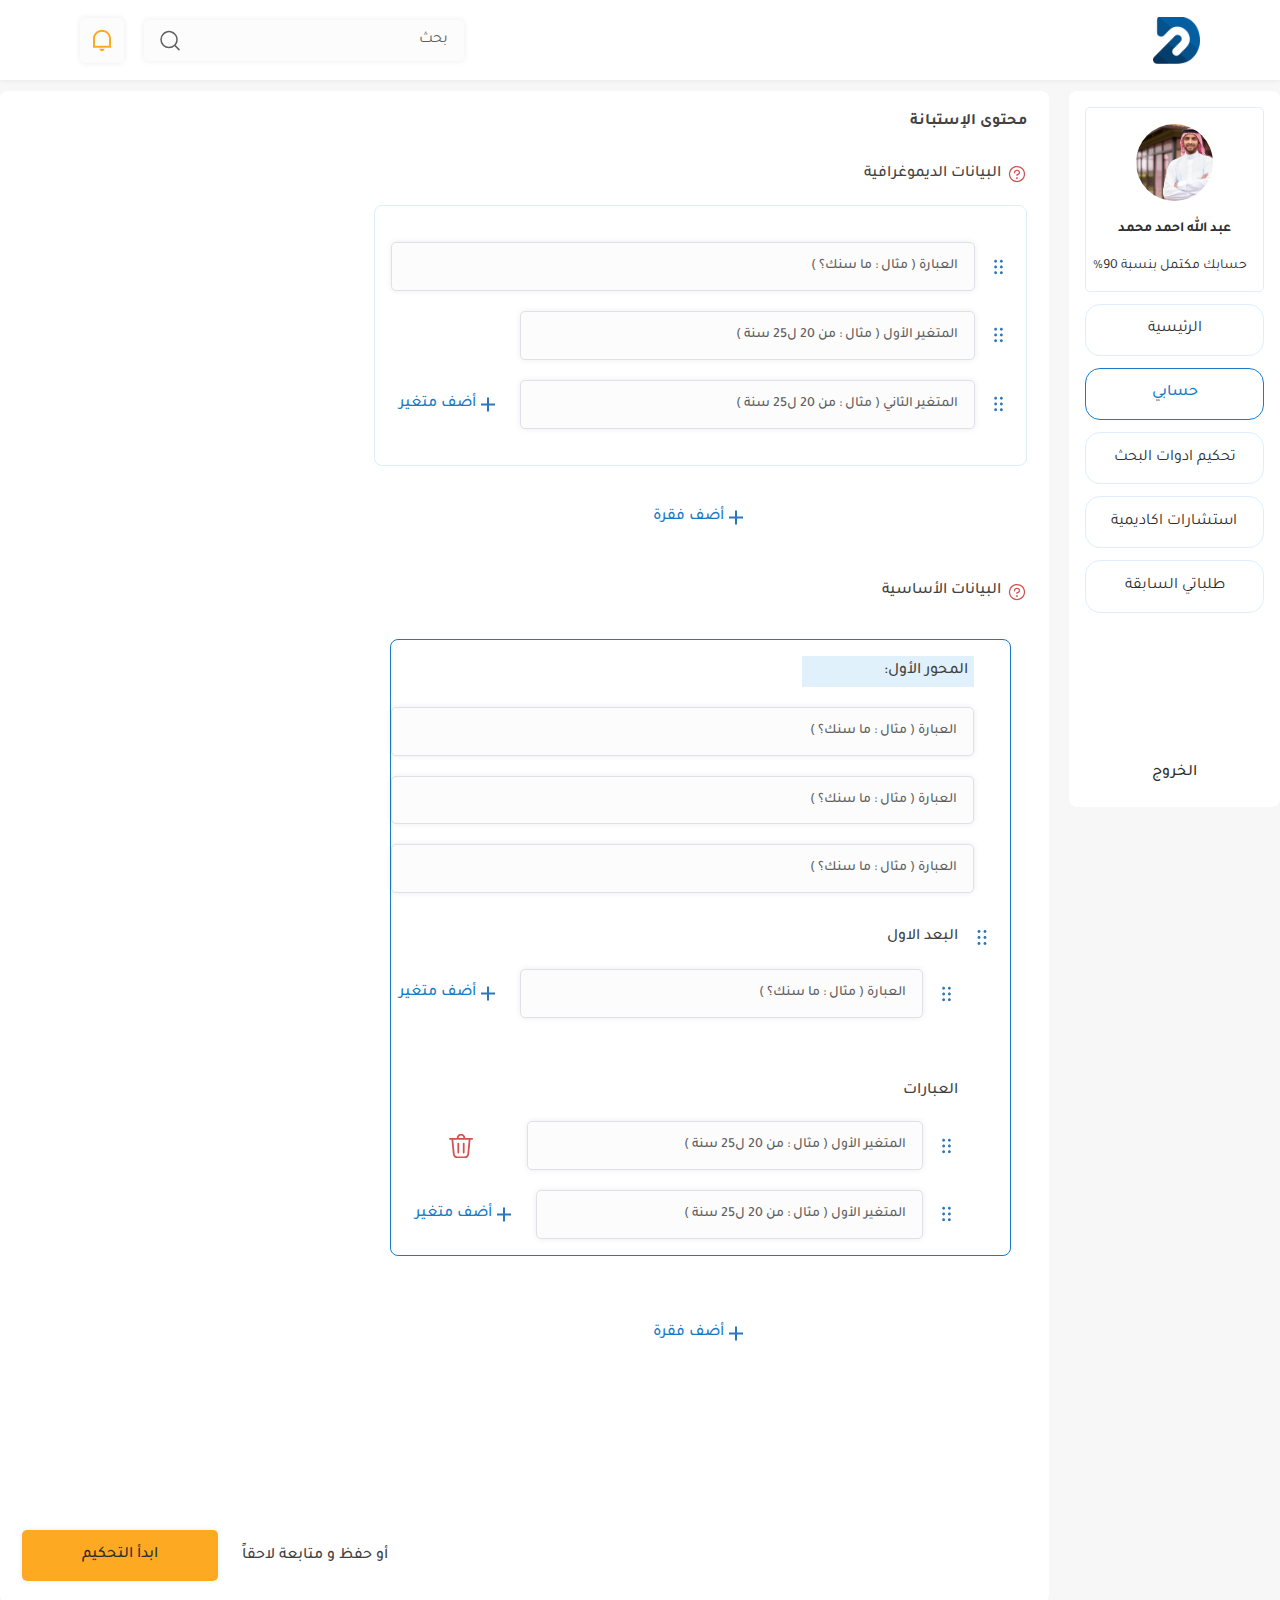
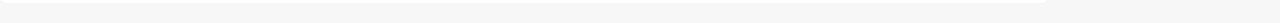
==== commit f525a3a4: "up" ====
--- a/complete_questionnaire.html
+++ b/complete_questionnaire.html
@@ -88,25 +88,25 @@
                 </div>
                 <div class="sections-container">
                   <div class="data-section" id="first-question-section">
-                    <form class="form" id="dropArea">
-                      <div class="drag-drop" draggable="true">
-                        <img src="./images/icons/dragdrop.svg" alt="drog drop  icon" class="draggable"  draggable="true" ondragstart="dragStart(event)"/>
+                    <form class="form" id="containers">
+                      <div class="draggable" draggable="true">
+                        <img src="./images/icons/dragdrop.svg" alt="drog drop  icon"  />
                         <input type="text" class="form-control general-control" id="exampleInputName" aria-describedby="textHelp" placeholder="العبارة ( مثال : ما سنك؟ )">
                   
                       </div>
-                      <div class="drag-drop" draggable="true">
-                        <img src="./images/icons/dragdrop.svg" alt="drag drop icon" class="draggable"  draggable="true" ondragstart="dragStart(event)"/>
+                      <div class="draggable" draggable="true">
+                        <img src="./images/icons/dragdrop.svg" alt="drag drop icon"  />
                         <input type="text" class="form-control general-control second" id="exampleInputName" aria-describedby="textHelp" placeholder="المتغير الأول ( مثال : من 20 ل25 سنة )">
                         <div class="add-variable" id="add_var">
                           <img src="./images/icons/plus.svg" alt="plus icon"/>
                           <p>أضف متغير</p>
                         </div>
                       </div>
-                      <div class="drag-drop" draggable="true">
-                        <img src="./images/icons/dragdrop.svg" alt="drag drop icon" class="draggable"  draggable="true" ondragstart="dragStart(event)"/>
+                      <div class="draggable" draggable="true">
+                        <img src="./images/icons/dragdrop.svg" alt="drag drop icon"   />
                         <input type="text" class="form-control general-control" id="exampleInputName" aria-describedby="textHelp" placeholder="المتغير الثاني ( مثال : من 20 ل25 سنة )">
                         <div class="add-variable">
-                          <img src="./images/icons/plus.svg" alt="plus icon" />
+                          <img src="./images/icons/plus.svg" alt="plus icon" onclick="addVariableItem(this)" />
                           <p onclick="addVariableItem(this)" id="add-variable-small">أضف متغير</p>
                         </div>
                       </div>
@@ -114,7 +114,7 @@
                   </div>
                 </div>
                 <div class="add-section">
-                  <img src="./images/icons/plus.svg" alt="add plus icon"/>
+                  <img src="./images/icons/plus.svg" alt="add plus icon" onclick="addNewSection()"/>
                   <p onclick="addNewSection()">أضف فقرة</p>
                 </div>
                 <div class="main-data">
@@ -152,23 +152,30 @@
                           <p>البعد الاول</p>
                         </header>
                         <div class="form">
-                          <div class="form-item">
-                            <input type="text" class="form-control general-control" id="exampleInputName" aria-describedby="textHelp" placeholder="العبارة ( مثال : ما سنك؟ )">
-                      
-                          </div>
+                            <div class="form-item form-item-outer-area" id="containers-area">
+                              <div class="area-form-item draggable" draggable="true">
+                                <img src="./images/icons/dragdrop.svg" alt="drog drop  icon"  />
+                                <input type="text" class="form-control general-control" id="exampleInputName" aria-describedby="textHelp" placeholder="العبارة ( مثال : ما سنك؟ )">
+                                <div class="add-variable">
+                                  <img src="./images/icons/plus.svg" alt="plus icon" onclick="addVariableItem2(this)"/>
+                                  <p onclick="addVariableItem2(this)" id="add-variable-small">أضف متغير</p>
+                                
+                              </div>
+                            </div>
+                            </div>
                           <div class="concepts-container">
                             <p class="concepts">العبارات</p>
-                            <div class="concepts-container-item" id="dropArea">
-                              <div class="drag-drop" draggable="true">
-                                <img src="./images/icons/dragdrop.svg" alt="drag drop icon" class="draggable"  draggable="true" ondragstart="dragStart(event)"/>
+                            <div class="concepts-container-item" id="containers-concepts">
+                              <div class="draggable" draggable="true">
+                                <img src="./images/icons/dragdrop.svg" alt="drag drop icon"   />
                                 <input type="text" class="form-control general-control second" id="exampleInputName" aria-describedby="textHelp" placeholder="المتغير الأول ( مثال : من 20 ل25 سنة )">
                                 <div class="trash-icon"><button onclick="deleteItem(this)"><img src="./images/icons/trash.svg" alt="trash icon" /></button></div>
                               </div>
-                              <div class="drag-drop" draggable="true">
-                                <img src="./images/icons/dragdrop.svg" alt="drag drop icon" class="draggable"  draggable="true" ondragstart="dragStart(event)"/>
+                              <div class="draggable" draggable="true">
+                                <img src="./images/icons/dragdrop.svg" alt="drag drop icon" />
                                 <input type="text" class="form-control general-control second" id="exampleInputName" aria-describedby="textHelp" placeholder="المتغير الأول ( مثال : من 20 ل25 سنة )">
                                 <div class="add-variable">
-                                  <img src="./images/icons/plus.svg" alt="plus icon"/>
+                                  <img src="./images/icons/plus.svg" alt="plus icon" onclick="addVariableItem(this)"/>
                                   <p onclick="addVariableItem(this)" id="add-variable-small">أضف متغير</p>
                                 </div>
                               </div>
@@ -182,7 +189,7 @@
 
                 </div>
                 <div class="add-section">
-                  <img src="./images/icons/plus.svg" alt="add plus icon"/>
+                  <img src="./images/icons/plus.svg" alt="add plus icon" onclick="addNewSectionSecondContainer()"/>
                   <p onclick="addNewSectionSecondContainer()">أضف فقرة</p>
                 </div>
                 <!-- <div class="main-data" id="third-question-section">
--- a/styles/my_account.css
+++ b/styles/my_account.css
@@ -3768,26 +3768,30 @@
   border-radius: 8px;
   border: 1px solid #DEEEFA;
 }
-.drag-drop{
+.drag-drop,.draggable{
   display: flex;
   justify-content: flex-start;
   align-items: center;
   gap: 1.2rem;
   margin-bottom: 2rem;
 }
-.drag-drop img{
+.draggable img,.drag-drop img{
   width: 24px;
   height: 24px;
   object-fit: cover;
 }
+.draggable .second,
 .drag-drop .second{
   width: 86%;
 }
+
 @media (max-width:800px) {
+  .draggable .second,
   .drag-drop .second{
     width: 100%;
   }
 }
+.draggable:last-of-type,
 .drag-drop:last-of-type{
   margin-bottom: 0px;
 }
@@ -3797,6 +3801,7 @@
   }
   
 }
+
 .add-variable{
   display: flex;
   justify-content: flex-start
@@ -3834,7 +3839,7 @@
 .main-data-content{
   padding: 1.6rem;
   border-radius: 8px;
-  border: 1px solid #167CC8;
+  /* border: 1px solid #167CC8; */
 }
 .inner-main-content{
   padding:1.6rem 3.6rem 3.2rem 0rem 
@@ -7069,4 +7074,23 @@
   border-radius: 8px;
   box-shadow: 0px 0px 6px 0px rgba(0, 0, 0, 0.08);
 
+}
+
+.area-form-item{
+  display:flex;
+  justify-content: flex-start;
+  align-items: center;
+}
+.draggable{
+  cursor: move;
+}
+.draggable.dragging{
+  opacity:0.7;
+
+}
+
+#second-question-section .section-second-container{
+  border: 1px solid #167CC8;
+  border-radius: 8px;
+  margin-bottom: 10px;
 }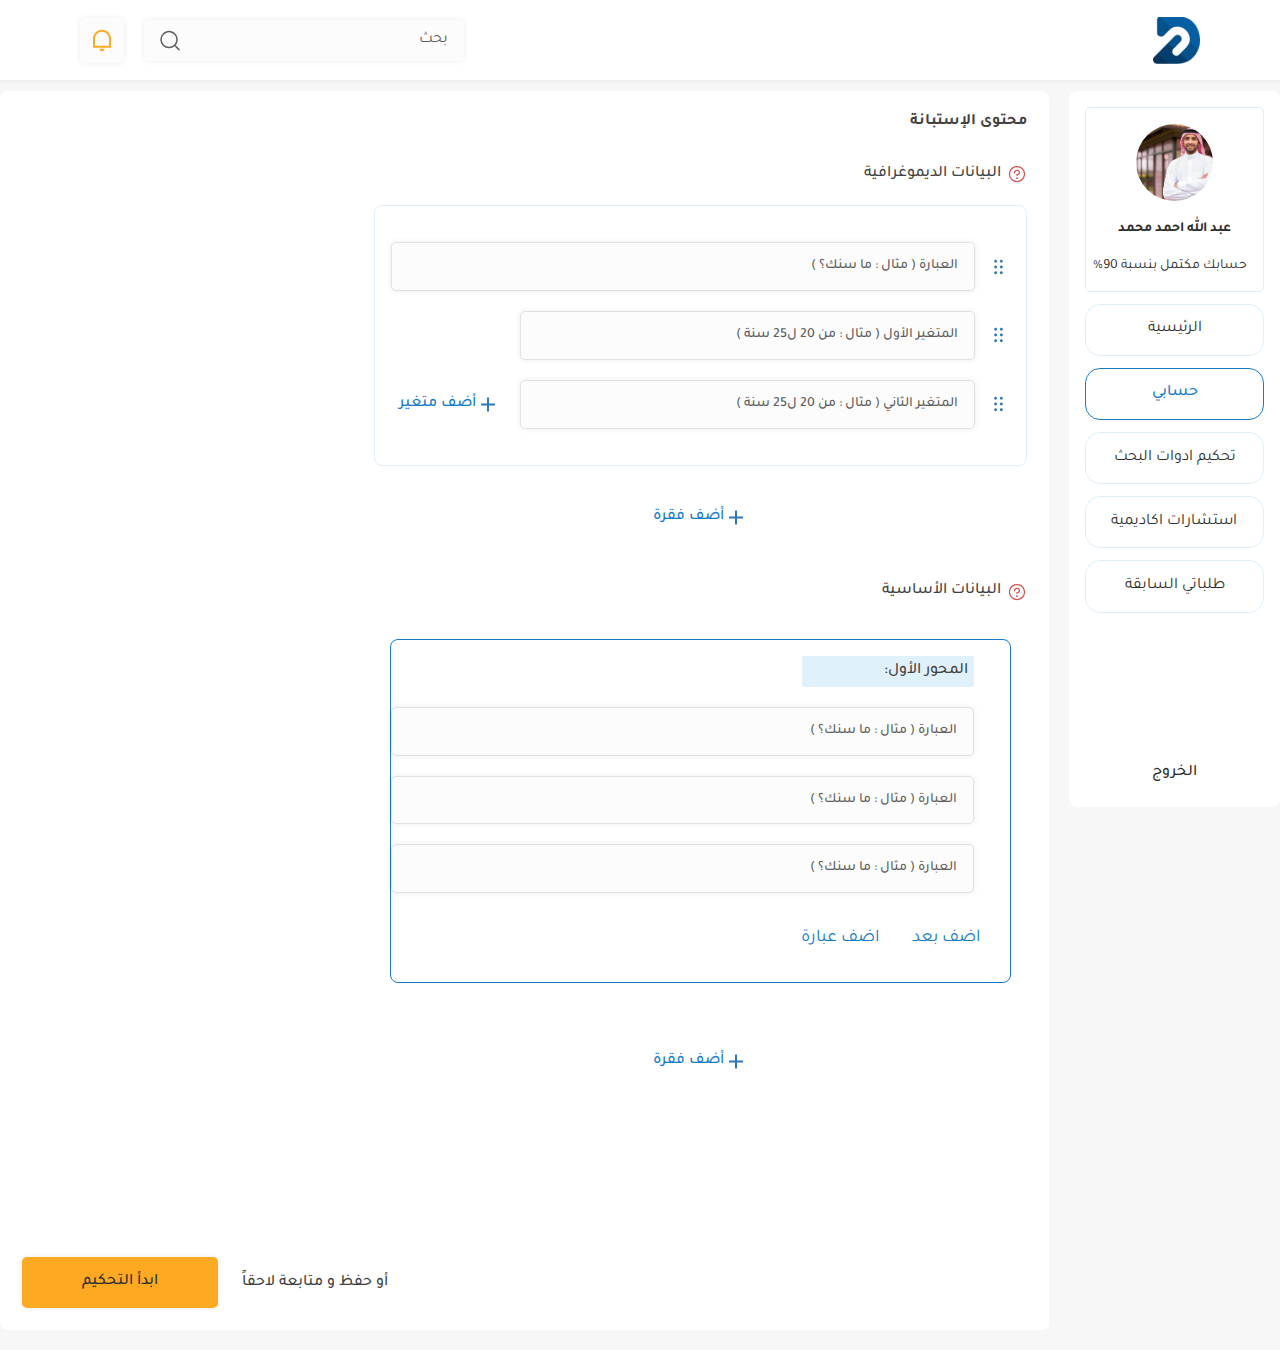
==== commit 6e564c9b: "تعديل" ====
--- a/complete_questionnaire.html
+++ b/complete_questionnaire.html
@@ -126,71 +126,80 @@
                       <p>اتبع هذا الرابط في التوقيت المحدد لبدء الإستشارة</p>
                     </div>
                   </div>
-                  <div class="main-data-content" id="second-question-section">
-                    <div class="section-second-container">
-                      <div class="inner-main-content">
-                        <div class="first-part">
-                          <p>المحور الأول:</p>
-                        </div>
-                        <form class="form">
-                          <div class="form-item main-item">
-                            <input type="text" class="form-control general-control" id="exampleInputName" aria-describedby="textHelp" placeholder="العبارة ( مثال : ما سنك؟ )">
-                      
-                          </div>
-                          <div class="form-item main-item">
-                            <input type="text" class="form-control general-control" id="exampleInputName" aria-describedby="textHelp" placeholder="العبارة ( مثال : ما سنك؟ )">
-                      
-                          </div>
-                          <div class="form-item">
-                            <input type="text" class="form-control general-control" id="exampleInputName" aria-describedby="textHelp" placeholder="العبارة ( مثال : ما سنك؟ )">
-                      
-                          </div>
-                      </div>
-                      <div class="first-part-container">
-                        <header>
-                          <img src="./images/icons/dragdrop.svg" alt="drag drop icon"/>
-                          <p>البعد الاول</p>
-                        </header>
-                        <div class="form">
-                            <div class="form-item form-item-outer-area" id="containers-area">
-                              <div class="area-form-item draggable" draggable="true">
-                                <img src="./images/icons/dragdrop.svg" alt="drog drop  icon"  />
-                                <input type="text" class="form-control general-control" id="exampleInputName" aria-describedby="textHelp" placeholder="العبارة ( مثال : ما سنك؟ )">
-                                <div class="add-variable">
-                                  <img src="./images/icons/plus.svg" alt="plus icon" onclick="addVariableItem2(this)"/>
-                                  <p onclick="addVariableItem2(this)" id="add-variable-small">أضف متغير</p>
-                                
-                              </div>
-                            </div>
-                            </div>
-                          <div class="concepts-container">
-                            <p class="concepts">العبارات</p>
-                            <div class="concepts-container-item" id="containers-concepts">
-                              <div class="draggable" draggable="true">
-                                <img src="./images/icons/dragdrop.svg" alt="drag drop icon"   />
-                                <input type="text" class="form-control general-control second" id="exampleInputName" aria-describedby="textHelp" placeholder="المتغير الأول ( مثال : من 20 ل25 سنة )">
-                                <div class="trash-icon"><button onclick="deleteItem(this)"><img src="./images/icons/trash.svg" alt="trash icon" /></button></div>
-                              </div>
-                              <div class="draggable" draggable="true">
-                                <img src="./images/icons/dragdrop.svg" alt="drag drop icon" />
-                                <input type="text" class="form-control general-control second" id="exampleInputName" aria-describedby="textHelp" placeholder="المتغير الأول ( مثال : من 20 ل25 سنة )">
-                                <div class="add-variable">
-                                  <img src="./images/icons/plus.svg" alt="plus icon" onclick="addVariableItem(this)"/>
-                                  <p onclick="addVariableItem(this)" id="add-variable-small">أضف متغير</p>
+                  <div class="main-data-content-container" id="main-data-content-container2">
+                    <div class="main-data-content draggable1" id="second-question-section" draggable="true">
+                      <div class="section-second-container">
+                        <div class="inner-main-content">
+                          <div class="first-part">
+                            <p>المحور الأول:</p>
+                          </div>
+                          <form class="form">
+                            <div class="form-item main-item">
+                              <input type="text" class="form-control general-control" id="exampleInputName" aria-describedby="textHelp" placeholder="العبارة ( مثال : ما سنك؟ )">
+                    
+                            </div>
+                            <div class="form-item main-item">
+                              <input type="text" class="form-control general-control" id="exampleInputName" aria-describedby="textHelp" placeholder="العبارة ( مثال : ما سنك؟ )">
+                    
+                            </div>
+                            <div class="form-item">
+                              <input type="text" class="form-control general-control" id="exampleInputName" aria-describedby="textHelp" placeholder="العبارة ( مثال : ما سنك؟ )">
+                    
+                            </div>
+                        </div>
+                        <div class="first-part-container">
+                          <div class="add-concept-word__container">
+                            <button class="add-concept-word" id="toggle-button" type="button">اضف بعد</button>
+                            <button class="remove-concept-word" style="display: none;">احذف البعد</button>
+                            <button class="add-concept-word" id="toggle-button2" type="button">اضف عبارة</button>
+                            <button class="remove-concept-word1" type="button" style="display: none;">احذف العبارة</button>
+                          </div>
+                          <header>
+                            <img class="first-area-img" style="display: none;" src="./images/icons/dragdrop.svg" alt="drag drop icon"/>
+                            <p style="display: none;" class="first-area">البعد الاول</p>
+                          </header>
+                    
+                          <div class="form">
+                              <div class="form-item form-item-outer-area form-item-outer-area-first" id="containers-area" style="display: none;">
+                                <div class="area-form-item draggable12" draggable="true">
+                                  <img src="./images/icons/dragdrop.svg" alt="drog drop  icon"  />
+                                  <input type="text" class="form-control general-control" id="exampleInputName" aria-describedby="textHelp" placeholder="العبارة ( مثال : ما سنك؟ )">
+                                  <div class="add-variable">
+                                    <img src="./images/icons/plus.svg" alt="plus icon" onclick="addVariableItem2(this)"/>
+                                    <p onclick="addVariableItem2(this)" id="add-variable-small">أضف متغير</p>
+                    
                                 </div>
                               </div>
-                            </div>
-                          </div>
-                        </div>
-                      </div>
-                      <div class="inner-main-drag"></div>
+                              </div>
+                            <div class="concepts-container word-container" style="display: none;">
+                              <p class="concepts">العبارات</p>
+                              <div class="concepts-container-item" id="containers-concepts">
+                                <div class="draggable13" draggable="true">
+                                  <img src="./images/icons/dragdrop.svg" alt="drag drop icon"   />
+                                  <input type="text" class="form-control general-control second" id="exampleInputName" aria-describedby="textHelp" placeholder="المتغير الأول ( مثال : من 20 ل25 سنة )">
+                                  <div class="trash-icon"><button onclick="deleteItem(this)"><img src="./images/icons/trash.svg" alt="trash icon" /></button></div>
+                                </div>
+                                <div class="draggable13" draggable="true">
+                                  <img src="./images/icons/dragdrop.svg" alt="drag drop icon" />
+                                  <input type="text" class="form-control general-control second" id="exampleInputName" aria-describedby="textHelp" placeholder="المتغير الأول ( مثال : من 20 ل25 سنة )">
+                                  <div class="add-variable">
+                                    <img src="./images/icons/plus.svg" alt="plus icon" onclick="addVariableItem3(this)"/>
+                                    <p onclick="addVariableItem3(this)" id="add-variable-small">أضف متغير</p>
+                                  </div>
+                                </div>
+                              </div>
+                            </div>
+                          </div>
+                        </div>
+                        <div class="inner-main-drag"></div>
+                      </div>
                     </div>
                   </div>
 
                 </div>
                 <div class="add-section">
                   <img src="./images/icons/plus.svg" alt="add plus icon" onclick="addNewSectionSecondContainer()"/>
-                  <p onclick="addNewSectionSecondContainer()">أضف فقرة</p>
+                  <p id="add-section-button">أضف فقرة</p>
                 </div>
                 <!-- <div class="main-data" id="third-question-section">
                   
--- a/styles/my_account.css
+++ b/styles/my_account.css
@@ -3768,6 +3768,8 @@
   border-radius: 8px;
   border: 1px solid #DEEEFA;
 }
+.draggable13,
+.draggable12,
 .drag-drop,.draggable{
   display: flex;
   justify-content: flex-start;
@@ -3775,22 +3777,30 @@
   gap: 1.2rem;
   margin-bottom: 2rem;
 }
+.draggable13 img,
+.draggable12 img,
 .draggable img,.drag-drop img{
   width: 24px;
   height: 24px;
   object-fit: cover;
 }
+.draggable13 .second,
+.draggable12 .second,
 .draggable .second,
 .drag-drop .second{
   width: 86%;
 }
 
 @media (max-width:800px) {
+  .draggable13 .second,
   .draggable .second,
+  .draggable12 .second,
   .drag-drop .second{
     width: 100%;
   }
 }
+.draggable13:last-of-type,
+.draggable12:last-of-type,
 .draggable:last-of-type,
 .drag-drop:last-of-type{
   margin-bottom: 0px;
@@ -7081,16 +7091,56 @@
   justify-content: flex-start;
   align-items: center;
 }
+.draggable13,
+.draggable12,
+.draggable1,
 .draggable{
   cursor: move;
 }
 .draggable.dragging{
   opacity:0.7;
 
+}
+.draggable1.dragging1{
+  opacity:0.7;
+}
+.draggable12.dragging12{
+  opacity:0.7;
+}
+.draggable13.dragging13{
+  opacity:0.7;
 }
 
 #second-question-section .section-second-container{
   border: 1px solid #167CC8;
   border-radius: 8px;
   margin-bottom: 10px;
-}+}
+
+.add-concept-word__container{
+  display: flex;
+  justify-content: flex-start;
+  align-items: center;
+  gap: 3px;
+}
+.add-concept-word__container .remove-concept-word1,
+.add-concept-word__container .remove-concept-word,
+.add-concept-word__container .add-concept-word{
+  border:none;
+  outline:none;
+  background-color: transparent;
+  color: #167CC8;
+  font-size: 18px;
+  padding-right:30px;
+  margin-bottom: 1rem;
+}
+.add-concept-word__container .remove-concept-word1,
+.add-concept-word__container .remove-concept-word{
+  color: red;
+}
+.showArea{
+  display: block !important;
+}
+.showArea2{
+  display: block !important;
+}
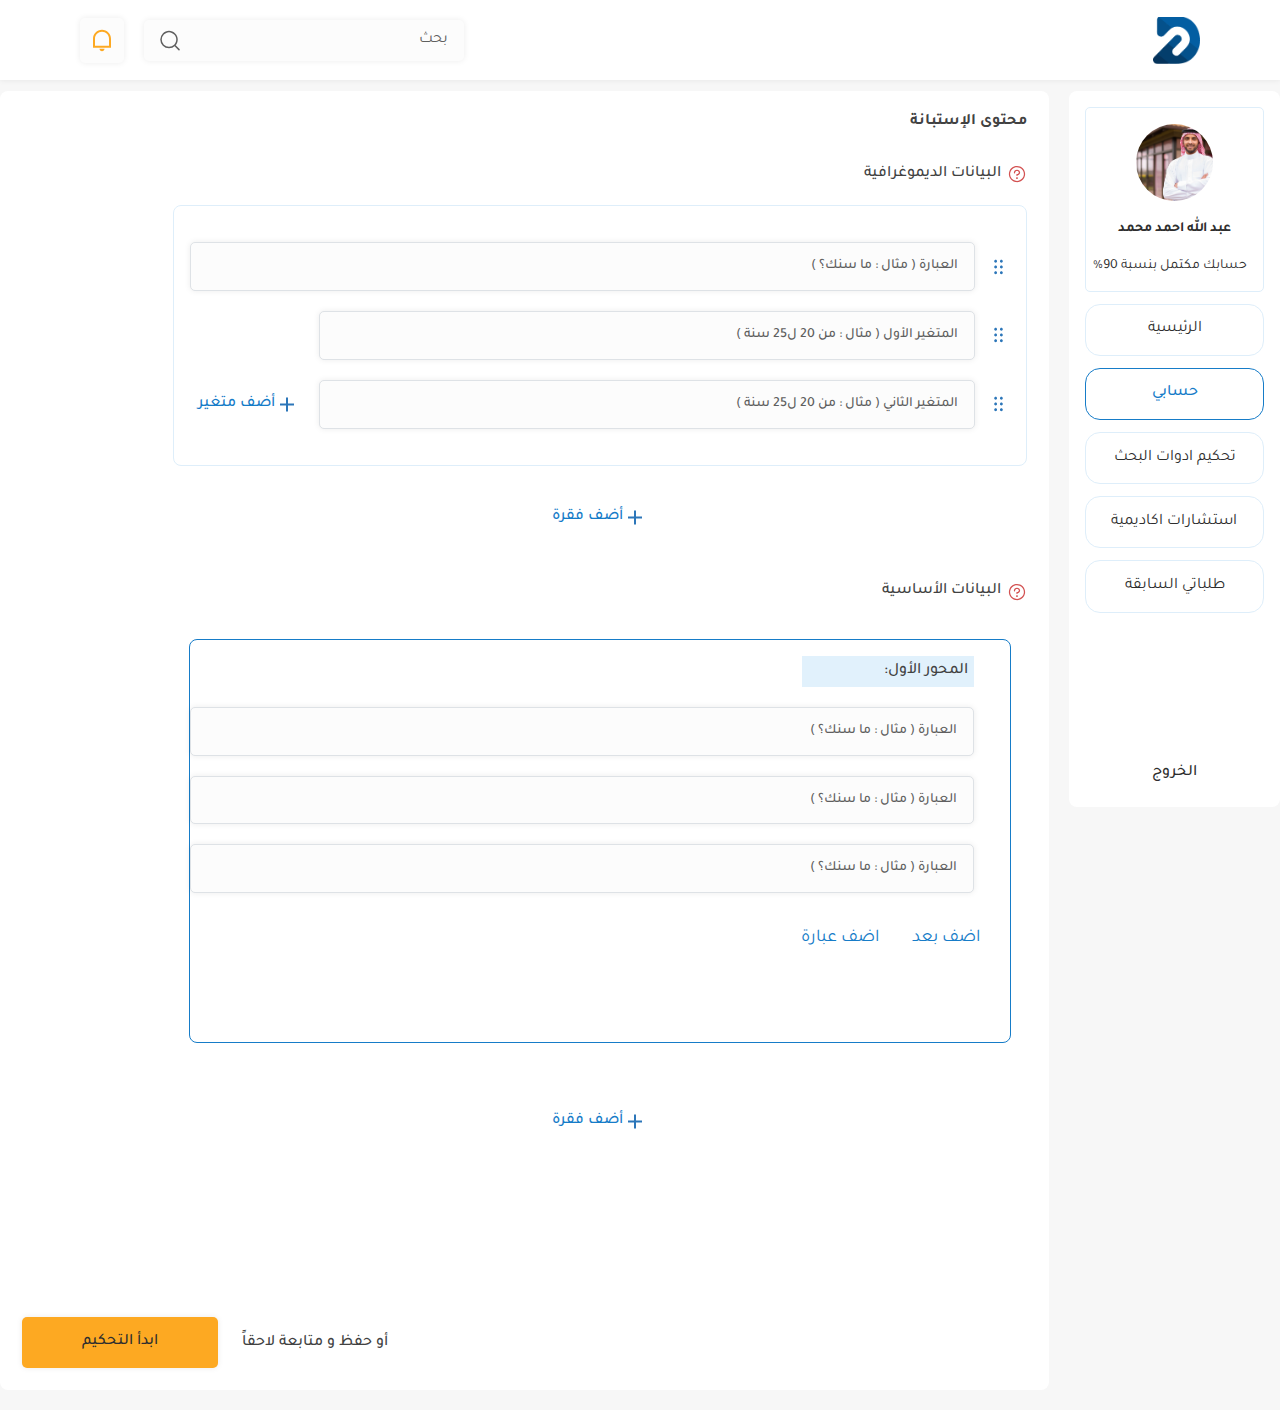
==== commit dea49f51: "تعديل2" ====
--- a/complete_questionnaire.html
+++ b/complete_questionnaire.html
@@ -76,7 +76,7 @@
             <button class="sign-out">الخروج</button>
         </aside>
         <main class="main">
-            <div class="inner-main">
+            <div class="inner-main-questions">
                 <h1>محتوى الإستبانة</h1>
                 <div class="questionnaire-sub-header">
                   <img src="./images/icons/questionIcon.svg" alt="question error icon" id="redicon"/>
@@ -87,7 +87,7 @@
                   </div>
                 </div>
                 <div class="sections-container">
-                  <div class="data-section" id="first-question-section">
+                  <div class="data-section draggable17" id="first-question-section">
                     <form class="form" id="containers">
                       <div class="draggable" draggable="true">
                         <img src="./images/icons/dragdrop.svg" alt="drog drop  icon"  />
@@ -154,40 +154,15 @@
                             <button class="add-concept-word" id="toggle-button2" type="button">اضف عبارة</button>
                             <button class="remove-concept-word1" type="button" style="display: none;">احذف العبارة</button>
                           </div>
-                          <header>
-                            <img class="first-area-img" style="display: none;" src="./images/icons/dragdrop.svg" alt="drag drop icon"/>
-                            <p style="display: none;" class="first-area">البعد الاول</p>
-                          </header>
+                          
                     
                           <div class="form">
-                              <div class="form-item form-item-outer-area form-item-outer-area-first" id="containers-area" style="display: none;">
-                                <div class="area-form-item draggable12" draggable="true">
-                                  <img src="./images/icons/dragdrop.svg" alt="drog drop  icon"  />
-                                  <input type="text" class="form-control general-control" id="exampleInputName" aria-describedby="textHelp" placeholder="العبارة ( مثال : ما سنك؟ )">
-                                  <div class="add-variable">
-                                    <img src="./images/icons/plus.svg" alt="plus icon" onclick="addVariableItem2(this)"/>
-                                    <p onclick="addVariableItem2(this)" id="add-variable-small">أضف متغير</p>
-                    
-                                </div>
+                            
+                              <div class="form-item form-item-outer-area form-item-outer-area-first" id="containers-data">
+                                
                               </div>
-                              </div>
-                            <div class="concepts-container word-container" style="display: none;">
-                              <p class="concepts">العبارات</p>
-                              <div class="concepts-container-item" id="containers-concepts">
-                                <div class="draggable13" draggable="true">
-                                  <img src="./images/icons/dragdrop.svg" alt="drag drop icon"   />
-                                  <input type="text" class="form-control general-control second" id="exampleInputName" aria-describedby="textHelp" placeholder="المتغير الأول ( مثال : من 20 ل25 سنة )">
-                                  <div class="trash-icon"><button onclick="deleteItem(this)"><img src="./images/icons/trash.svg" alt="trash icon" /></button></div>
-                                </div>
-                                <div class="draggable13" draggable="true">
-                                  <img src="./images/icons/dragdrop.svg" alt="drag drop icon" />
-                                  <input type="text" class="form-control general-control second" id="exampleInputName" aria-describedby="textHelp" placeholder="المتغير الأول ( مثال : من 20 ل25 سنة )">
-                                  <div class="add-variable">
-                                    <img src="./images/icons/plus.svg" alt="plus icon" onclick="addVariableItem3(this)"/>
-                                    <p onclick="addVariableItem3(this)" id="add-variable-small">أضف متغير</p>
-                                  </div>
-                                </div>
-                              </div>
+                            <div class="concepts-container word-container" id="full-container-concept">
+                              
                             </div>
                           </div>
                         </div>
--- a/styles/my_account.css
+++ b/styles/my_account.css
@@ -3877,7 +3877,7 @@
   margin-bottom: 2rem;
 }
 .first-part-container header{
-  padding: 0rem 1.6rem;
+  padding: 0rem 0rem 0rem 1.6rem;
   display: flex;
   justify-content: flex-start;
   align-items: center;
@@ -7094,12 +7094,20 @@
 .draggable13,
 .draggable12,
 .draggable1,
+.draggable15,
+.draggable17,
+.draggable16,
 .draggable{
   cursor: move;
 }
+.draggable15.dragging15,
+.draggable16.dragging16,
+.draggable17.dragging17,
 .draggable.dragging{
   opacity:0.7;
-
+}
+.main .inner-main-questions{
+  width: 85%;
 }
 .draggable1.dragging1{
   opacity:0.7;
